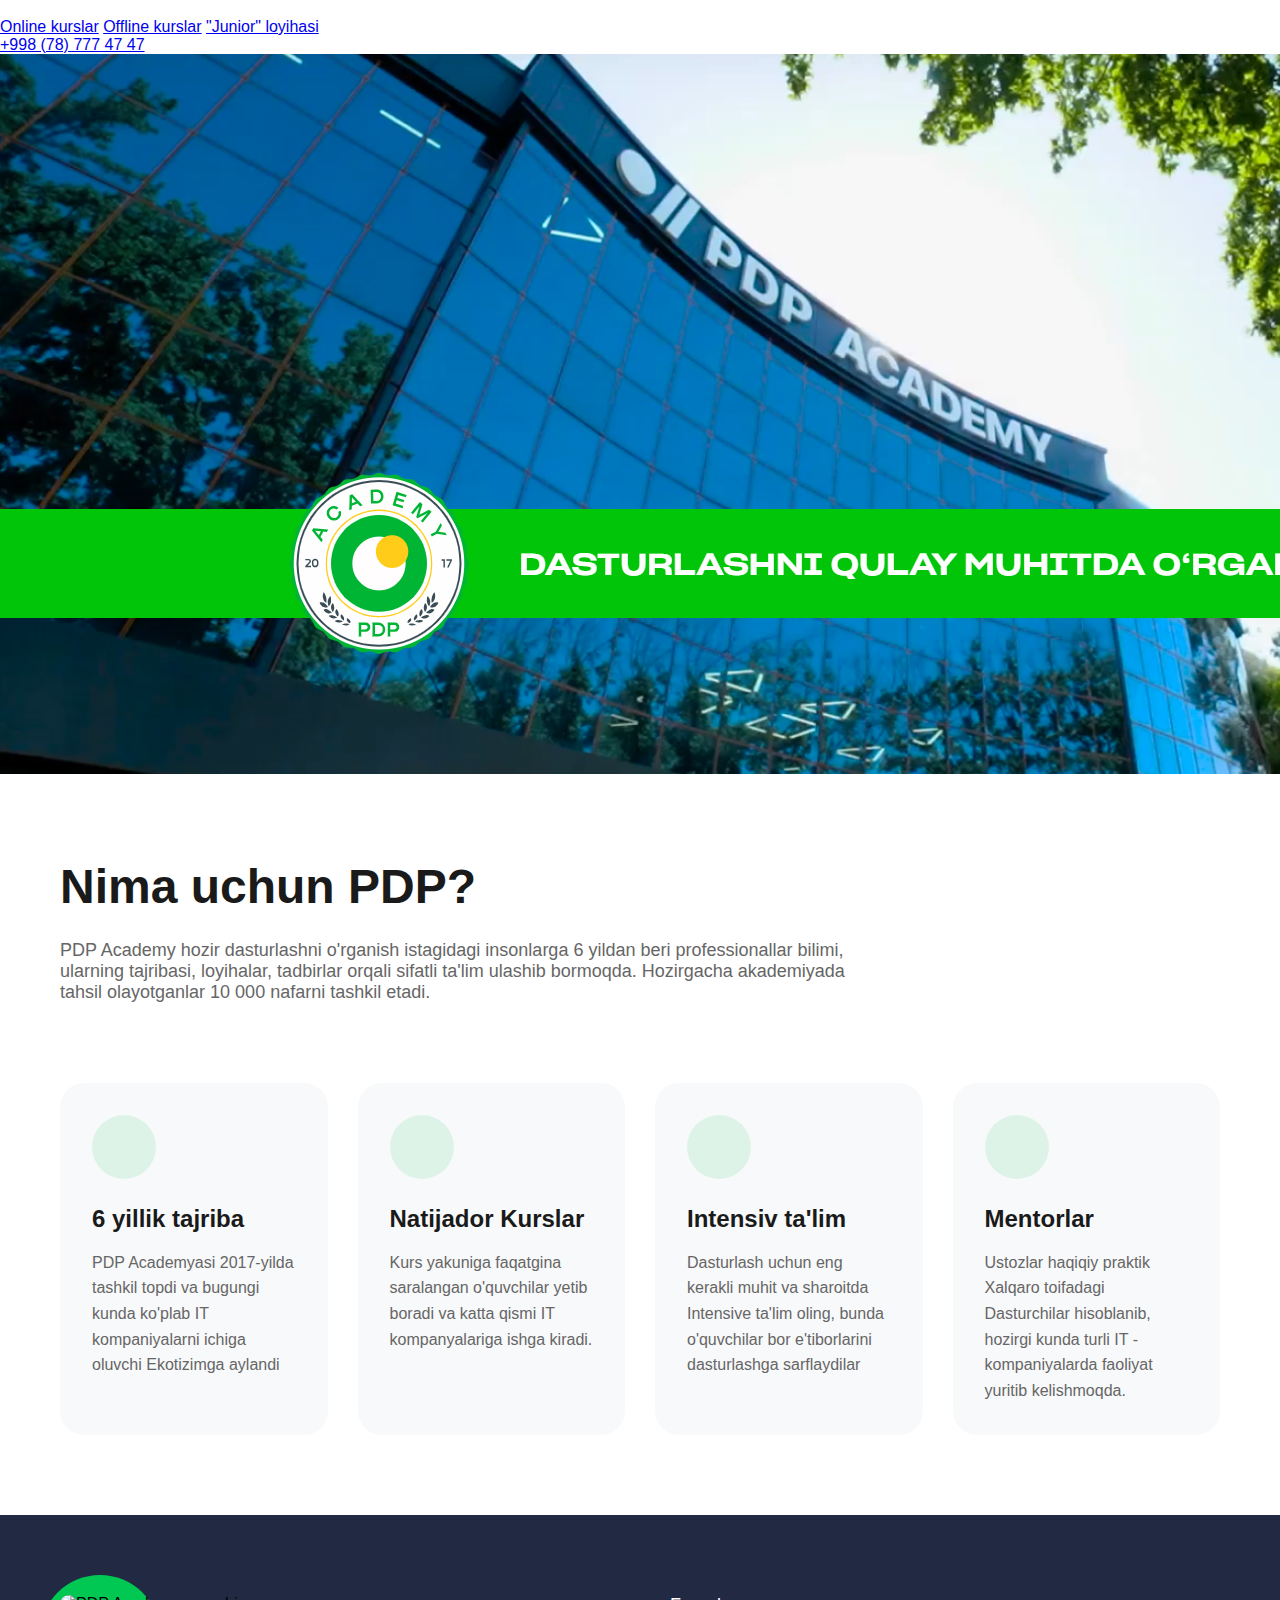
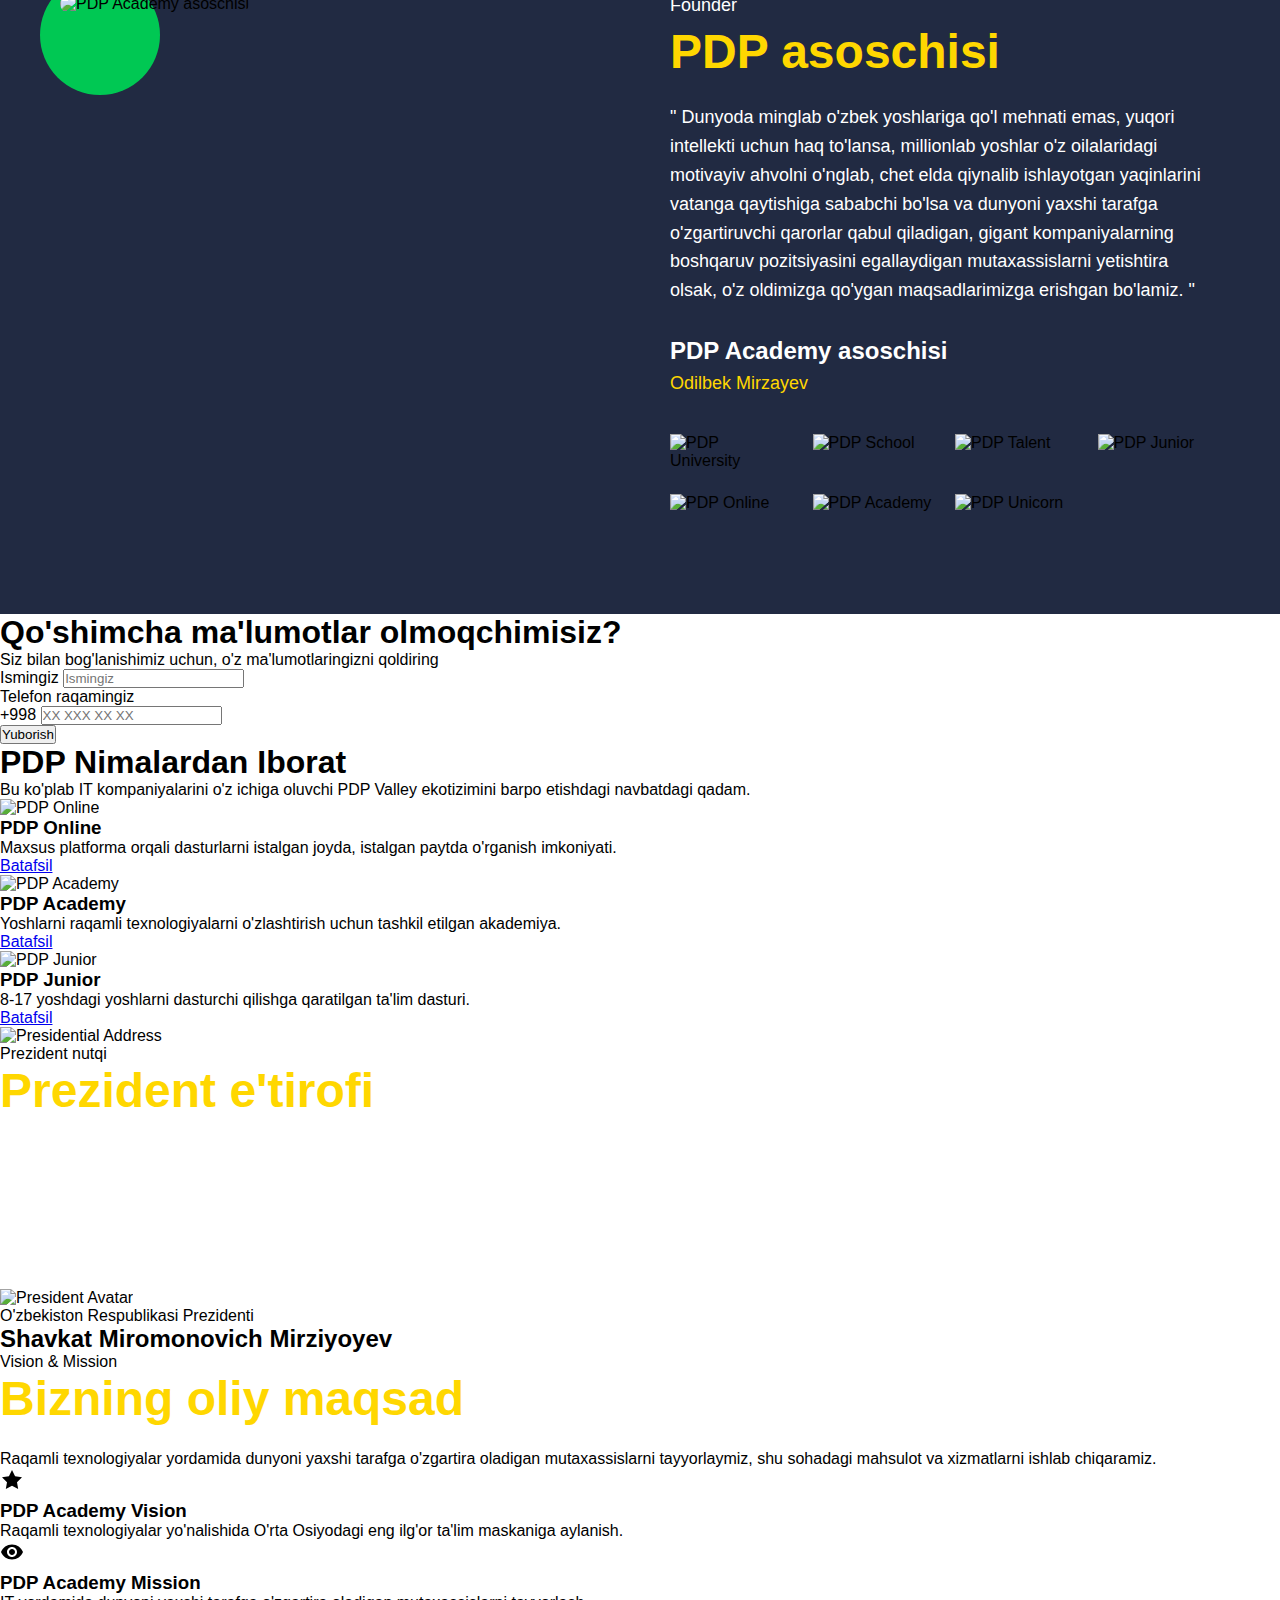
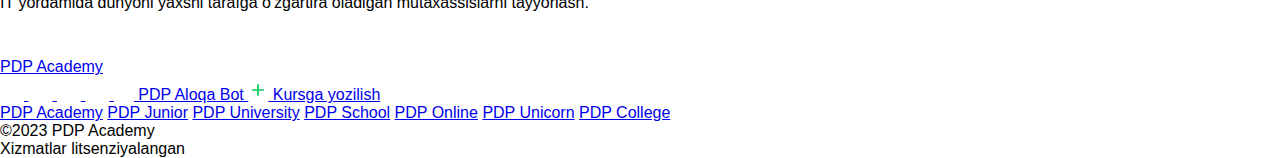
==== index.html @ 9aaecea3 "asosiy pageni qilyapman" ====
<!DOCTYPE html>
<html lang="en">
  <head>
    <meta charset="UTF-8" />
    <meta name="viewport" content="width=device-width, initial-scale=1.0" />
    <title>Document</title>
    <link rel="stylesheet" href="style.css">
    <link rel="stylesheet" href="qoshimchamalumot.css">
    <link rel="stylesheet" href="tarix.css">
    <link rel="stylesheet" href="pdpiborat.css">
    <link rel="stylesheet" href="prezident.css">
    <link rel="stylesheet" href="maqsad.css">
    <link rel="stylesheet" href="footerlar.css">
    <script src="tarix.js" defer></script>
    <script src="https://cdn.tailwindcss.com"></script>
    <script>
      tailwind.config = {
        theme: {
          extend: {
            colors: {
              navy: "#1a2238",
              "navy-light": "#232b45",
            },
          },
        },
      };
      </script>
  </head>
  <body>
    <nav class="bg-white shadow">
      <div
      class="container mx-auto px-4 py-4 flex flex-wrap items-center justify-between"
      >
      <div class="flex items-center gap-8">
        <a href="/" class="flex items-center gap-2">
          <div class="w-10 h-10 -500"></div>
          <img
          src="https://pdp.uz/static/media/dark-logo.b60d4801fba35368079b1552cb52c715.svg"
          alt=""
          />
        </a>
        <div class="hidden md:flex gap-6">
          <a href="/online" class="text-gray-700 hover:text-gray-900"
          >Online kurslar</a
          >
          <a href="Mehriddin.html" class="text-gray-700 hover:text-gray-900"
          >Offline kurslar</a
          >
          <a href="/junior" class="text-gray-700 hover:text-gray-900"
          >"Junior" loyihasi</a
          >
        </div>
      </div>
      <a
      href="tel:+998787774747"
      class="flex items-center gap-2 bg-green-500 text-white px-4 py-2 rounded-full hover:bg-green-600 transition-colors"
      >
      <i class="fa-solid fa-phone"></i> +998 (78) 777 47 47
    </a>
  </div>
</nav>
  <div>
    <img src="pdpacademy.png" alt="">
      </div>
      <section class="why-pdp">
        <h2>Nima uchun PDP?</h2>
        <p>
            PDP Academy hozir dasturlashni o'rganish istagidagi insonlarga 6 yildan beri professionallar bilimi, 
            ularning tajribasi, loyihalar, tadbirlar orqali sifatli ta'lim ulashib bormoqda. Hozirgacha akademiyada tahsil 
            olayotganlar 10 000 nafarni tashkil etadi.
        </p>
    </section>

  <section class="features">
      <div class="feature-card">
          <div class="decoration decoration-1"></div>
          <div class="icon-wrapper">
              <img src="https://cdn.logojoy.com/wp-content/uploads/2017/06/23102019/ic_suitcase.svg" alt="">
          </div>
          <h3 class="feature-title">6 yillik tajriba</h3>
          <p class="feature-description">PDP Academyasi 2017-yilda tashkil topdi va bugungi kunda ko'plab IT kompaniyalarni ichiga oluvchi Ekotizimga aylandi</p>
      </div>

      <div class="feature-card">
          <div class="icon-wrapper">
              <img src="https://i.1.creatium.io/d2/6d/dd/f314506a885db140b9602d7c08b8b16274/%D0%B3%D1%80%D0%B0%D1%84%D0%B8%D0%BA.png" alt="">
          </div>
          <h3 class="feature-title">Natijador Kurslar</h3>
          <p class="feature-description">Kurs yakuniga faqatgina saralangan o'quvchilar yetib boradi va katta qismi IT kompanyalariga ishga kiradi.</p>
      </div>

      <div class="feature-card">
          <div class="decoration decoration-2"></div>
          <div class="icon-wrapper">
              <img src="https://encrypted-tbn1.gstatic.com/images?q=tbn:ANd9GcQ5mAJ5M6vGzjruhq3pwrOviN1iVL6sGZ-CP40hZ2_j9dO0V5KF" alt="">
          </div>
          <h3 class="feature-title">Intensiv ta'lim</h3>
          <p class="feature-description">Dasturlash uchun eng kerakli muhit va sharoitda Intensive ta'lim oling, bunda o'quvchilar bor e'tiborlarini dasturlashga sarflaydilar</p>
      </div>

      <div class="feature-card">
          <div class="icon-wrapper">
              <img src="https://cdn-icons-png.freepik.com/512/11845/11845464.png" alt="">
          </div>
          <h3 class="feature-title">Mentorlar</h3>
          <p class="feature-description">Ustozlar haqiqiy praktik Xalqaro toifadagi Dasturchilar hisoblanib, hozirgi kunda turli IT - kompaniyalarda faoliyat yuritib kelishmoqda.</p>
      </div>
  </section>

  <section class="body2">
    <section class="founder-section">
    <div class="image-container">
        <div class="green-circle"></div>
        <img 
            src="https://pdp.uz/static/media/founder.81412dfb45257b6ed149.png" 
            alt="PDP Academy asoschisi" 
            class="founder-image"
        >
    </div>
    <div class="content">
        <span class="label">Founder</span>
        <h1 class="title">PDP asoschisi</h1>
        <blockquote class="quote">
            " Dunyoda minglab o'zbek yoshlariga qo'l mehnati emas, yuqori intellekti uchun haq to'lansa, millionlab yoshlar o'z oilalaridagi motivayiv ahvolni o'nglab, chet elda qiynalib ishlayotgan yaqinlarini vatanga qaytishiga sababchi bo'lsa va dunyoni yaxshi tarafga o'zgartiruvchi qarorlar qabul qiladigan, gigant kompaniyalarning boshqaruv pozitsiyasini egallaydigаn mutaxassislarni yetishtira olsak, o'z oldimizga qo'ygan maqsadlarimizga erishgan bo'lamiz. "
        </blockquote>
        <h2 class="founder-name">PDP Academy asoschisi</h2>
        <p class="founder-title">Odilbek Mirzayev</p>
        
        <div class="brands">
            <img src="/pdp-university-logo.svg" alt="PDP University" class="brand-logo">
            <img src="/pdp-school-logo.svg" alt="PDP School" class="brand-logo">
            <img src="/pdp-talent-logo.svg" alt="PDP Talent" class="brand-logo">
            <img src="/pdp-junior-logo.svg" alt="PDP Junior" class="brand-logo">
            <img src="/pdp-online-logo.svg" alt="PDP Online" class="brand-logo">
            <img src="/pdp-academy-logo.svg" alt="PDP Academy" class="brand-logo">
            <img src="/pdp-unicorn-logo.svg" alt="PDP Unicorn" class="brand-logo">
        </div>
    </div>
  </section>
</section>


<!-- Qo`shimcha ma`lumotlar olmoqchimisiz -->
<div class="malumot">
  <form id="contactForm" class="contact-form">
      <h1>Qo'shimcha ma'lumotlar olmoqchimisiz?</h1>
      <p class="subtitle">Siz bilan bog'lanishimiz uchun, o'z ma'lumotlaringizni qoldiring</p>
      
      <div class="form-group">
          <label for="name">Ismingiz</label>
          <input 
              type="text" 
              id="name" 
              name="name" 
              placeholder="Ismingiz" 
              required
          >
      </div>

      <div class="form-group">
        
          <label for="phone">Telefon raqamingiz</label>
          <div class="phone-input">
              <span class="prefix">+998</span>
              <input 
                  type="tel" 
                  id="phone" 
                  name="phone" 
                  placeholder="XX XXX XX XX" 
                  required
              >
          </div>
      </div>

      <button type="submit" class="submit-btn">Yuborish</button>
  </form>
</div>
<!-- PDP nimalardan iborat -->

<div class="pdpiborat">
  <h1>PDP Nimalardan Iborat</h1>
  <p>Bu ko'plab IT kompaniyalarini o'z ichiga oluvchi PDP Valley ekotizimini barpo etishdagi navbatdagi qadam.</p>
  
  <div class="card-container">
    <div class="card">
      <img src="https://via.placeholder.com/500x300" alt="PDP Online">
      <h3>PDP Online</h3>
      <p>Maxsus platforma orqali dasturlarni istalgan joyda, istalgan paytda o'rganish imkoniyati.</p>
      <a href="#" class="btn">Batafsil</a>
    </div>
    <div class="card">
      <img src="https://via.placeholder.com/500x300" alt="PDP Academy">
      <h3>PDP Academy</h3>
      <p>Yoshlarni raqamli texnologiyalarni o'zlashtirish uchun tashkil etilgan akademiya.</p>
      <a href="#" class="btn">Batafsil</a>
    </div>
    <div class="card">
      <img src="https://via.placeholder.com/500x300" alt="PDP Junior">
      <h3>PDP Junior</h3>
      <p>8-17 yoshdagi yoshlarni dasturchi qilishga qaratilgan ta'lim dasturi.</p>
      <a href="#" class="btn">Batafsil</a>
    </div>
  </div>
</div>

<!-- PREZIDENT ETIROFI -->

<div class="etirof">
  <div class="yellow-circle"></div>
  <div class="content-wrapper">
      <div class="image-containerr">
          <img src="https://pdp.uz/static/media/president.70716e643dfaa547895d.png" alt="Presidential Address">
      </div>
      <div class="text-content">
          <p class="subtitle">Prezident nutqi</p>
          <h1 class="title">Prezident e'tirofi</h1>
          <p class="quote">" Odilbek, gaplaringizdan, ko'zlaringizdan shuni sezdimki, bu kunlarga kelish oson bo'lmagan va buni qadriga yetayapsiz. Menga IT mutaxassislarni tayyorlab chiqarish bo'yicha amalga oshirayotgan ishlaringiz yoqdi. 100 ming nafar yoshlarimizni 2000 AQSh dollar maoshli mutaxassis darajasiga olib chiqishni maqsad qilib qo'ygan ta'lim faoliyatingizni qo'llab-quvvatlash bo'yicha O'zbekiston Respublikasi Vazirlar Mahkamasi qarorini chiqaramiz. Mana shunday pahlavon, zabardast yoshlarimiz ko'paymoqda. Ular ham o'z oldlariga shunday maqsadlarni qo'ysa, men hammasiga yordam beraman."</p>
          <div class="president-info">
              <div class="president-avatar">
                  <img src="https://pdp.uz/static/media/president.70716e643dfaa547895d.png" alt="President Avatar">
              </div>
              <div class="president-details">
                  <p class="president-role">O'zbekiston Respublikasi Prezidenti</p>
                  <h2 class="president-name">Shavkat Miromonovich Mirziyoyev</h2>
              </div>
          </div>
      </div>
  </div>
</div>

<!-- BIZNING OLIY MAQSAD -->

<div class="maqsad">
  <div class="kontend">
      <p class="subtitle">Vision & Mission</p>
      <h1 class="title">Bizning oliy maqsad</h1>
      <p class="description">Raqamli texnologiyalar yordamida dunyoni yaxshi tarafga o'zgartira oladigan mutaxassislarni tayyorlaymiz, shu sohadagi mahsulot va xizmatlarni ishlab chiqaramiz.</p>
      
      <div class="vision-mission">
          <div class="section">
              <div class="icon">
                  <svg width="24" height="24" viewBox="0 0 24 24" fill="#000">
                      <path d="M12 2L15.09 8.26L22 9.27L17 14.14L18.18 21.02L12 17.77L5.82 21.02L7 14.14L2 9.27L8.91 8.26L12 2Z"/>
                  </svg>
              </div>
              <div class="section-content">
                  <h3>PDP Academy Vision</h3>
                  <p>Raqamli texnologiyalar yo'nalishida O'rta Osiyodagi eng ilg'or ta'lim maskaniga aylanish.</p>
              </div>
          </div>
          
          <div class="section">
              <div class="icon">
                  <svg width="24" height="24" viewBox="0 0 24 24" fill="#000">
                      <path d="M12 4.5C7 4.5 2.73 7.61 1 12C2.73 16.39 7 19.5 12 19.5C17 19.5 21.27 16.39 23 12C21.27 7.61 17 4.5 12 4.5ZM12 17C9.24 17 7 14.76 7 12C7 9.24 9.24 7 12 7C14.76 7 17 9.24 17 12C17 14.76 14.76 17 12 17ZM12 9C10.34 9 9 10.34 9 12C9 13.66 10.34 15 12 15C13.66 15 15 13.66 15 12C15 10.34 13.66 9 12 9Z"/>
                  </svg>
              </div>
              <div class="section-content">
                  <h3>PDP Academy Mission</h3>
                  <p>IT yordamida dunyoni yaxshi tarafga o'zgartira oladigan mutaxassislarni tayyorlash.</p>
              </div>
          </div>
      </div>
  </div>

  <div class="badge">
    <img src="https://pdp.uz/static/media/bage.065846d8f8b49cacb2ee4248d4bba7bd.svg" alt="">
  </div>
</div>

<!-- FOOTERLAR -->

<footer class="footer">
  <div class="footer-top">
      <a href="#" class="logo">
          <div class="logo-icon">
              <svg width="24" height="24" viewBox="0 0 24 24" fill="white">
                  <circle cx="12" cy="12" r="10"/>
              </svg>
          </div>
          <div class="logo-text">
              PDP
              <span>Academy</span>
          </div>
      </a>
      <div class="social-links">
          <a href="#" class="social-icon">
              <svg width="24" height="24" viewBox="0 0 24 24" fill="white">
                  <path d="M12 2.163c3.204 0 3.584.012 4.85.07 3.252.148 4.771 1.691 4.919 4.919.058 1.265.069 1.645.069 4.849 0 3.205-.012 3.584-.069 4.849-.149 3.225-1.664 4.771-4.919 4.919-1.266.058-1.644.07-4.85.07-3.204 0-3.584-.012-4.849-.07-3.26-.149-4.771-1.699-4.919-4.92-.058-1.265-.07-1.644-.07-4.849 0-3.204.013-3.583.07-4.849.149-3.227 1.664-4.771 4.919-4.919 1.266-.057 1.645-.069 4.849-.069zm0-2.163c-3.259 0-3.667.014-4.947.072-4.358.2-6.78 2.618-6.98 6.98-.059 1.281-.073 1.689-.073 4.948 0 3.259.014 3.668.072 4.948.2 4.358 2.618 6.78 6.98 6.98 1.281.058 1.689.072 4.948.072 3.259 0 3.668-.014 4.948-.072 4.354-.2 6.782-2.618 6.979-6.98.059-1.28.073-1.689.073-4.948 0-3.259-.014-3.667-.072-4.947-.196-4.354-2.617-6.78-6.979-6.98-1.281-.059-1.69-.073-4.949-.073zm0 5.838c-3.403 0-6.162 2.759-6.162 6.162s2.759 6.163 6.162 6.163 6.162-2.759 6.162-6.163c0-3.403-2.759-6.162-6.162-6.162zm0 10.162c-2.209 0-4-1.79-4-4 0-2.209 1.791-4 4-4s4 1.791 4 4c0 2.21-1.791 4-4 4zm6.406-11.845c-.796 0-1.441.645-1.441 1.44s.645 1.44 1.441 1.44c.795 0 1.439-.645 1.439-1.44s-.644-1.44-1.439-1.44z"/>
              </svg>
          </a>
          <a href="#" class="social-icon">
              <svg width="24" height="24" viewBox="0 0 24 24" fill="white">
                  <path d="M19.615 3.184c-3.604-.246-11.631-.245-15.23 0-3.897.266-4.356 2.62-4.385 8.816.029 6.185.484 8.549 4.385 8.816 3.6.245 11.626.246 15.23 0 3.897-.266 4.356-2.62 4.385-8.816-.029-6.185-.484-8.549-4.385-8.816zm-10.615 12.816v-8l8 3.993-8 4.007z"/>
              </svg>
          </a>
          <a href="#" class="social-icon">
              <svg width="24" height="24" viewBox="0 0 24 24" fill="white">
                  <path d="M18.384,22.779c0.322,0.228 0.737,0.285 1.107,0.145c0.37,-0.141 0.642,-0.457 0.724,-0.84c0.869,-4.084 2.977,-14.421 3.768,-18.136c0.06,-0.28 -0.04,-0.571 -0.26,-0.758c-0.22,-0.187 -0.525,-0.241 -0.797,-0.14c-4.193,1.552 -17.106,6.397 -22.384,8.35c-0.335,0.124 -0.553,0.446 -0.542,0.799c0.012,0.354 0.25,0.661 0.593,0.764c2.367,0.708 5.474,1.693 5.474,1.693c0,0 1.452,4.385 2.209,6.615c0.095,0.28 0.314,0.5 0.603,0.576c0.288,0.075 0.596,-0.004 0.811,-0.207c1.216,-1.148 3.096,-2.923 3.096,-2.923c0,0 3.572,2.619 5.598,4.062Zm-11.01,-8.677l1.679,5.538l0.373,-3.507c0,0 6.487,-5.851 10.185,-9.186c0.108,-0.098 0.123,-0.262 0.033,-0.377c-0.089,-0.115 -0.253,-0.142 -0.376,-0.064c-4.286,2.737 -11.894,7.596 -11.894,7.596Z"/>
              </svg>
          </a>
          <a href="#" class="social-icon">
              <svg width="24" height="24" viewBox="0 0 24 24" fill="white">
                  <path d="M9 8h-3v4h3v12h5v-12h3.642l.358-4h-4v-1.667c0-.955.192-1.333 1.115-1.333h2.885v-5h-3.808c-3.596 0-5.192 1.583-5.192 4.615v3.385z"/>
              </svg>
          </a>
          <a href="#" class="button">
              <svg width="20" height="20" viewBox="0 0 24 24" fill="white">
                  <path d="M20 2H4c-1.1 0-1.99.9-1.99 2L2 22l4-4h14c1.1 0 2-.9 2-2V4c0-1.1-.9-2-2-2zm-2 12H6v-2h12v2zm0-3H6V9h12v2zm0-3H6V6h12v2z"/>
              </svg>
              PDP Aloqa Bot
          </a>
          <a href="#" class="button outline">
              <svg width="20" height="20" viewBox="0 0 24 24" fill="#00C853">
                  <path d="M19 13h-6v6h-2v-6H5v-2h6V5h2v6h6v2z"/>
              </svg>
              Kursga yozilish
          </a>
      </div>
  </div>

  <nav class="nav-links">
      <a href="#">PDP Academy</a>
      <a href="#">PDP Junior</a>
      <a href="#">PDP University</a>
      <a href="#">PDP School</a>
      <a href="#">PDP Online</a>
      <a href="#">PDP Unicorn</a>
      <a href="#">PDP College</a>
  </nav>

  <div class="footer-bottom">
      <div>©2023 PDP Academy</div>
      <div>Xizmatlar litsenziyalangan</div>
  </div>
</footer>

  </body>
</html>
---- style.css ----
/* nima uchun pdp */
.why-pdp {
    max-width: 1200px;
    margin: 80px auto;
    padding: 0 20px;
    font-family: 'Inter', sans-serif;
}
.why-pdp h2 {
    font-size: 48px;
    font-weight: 700;
    color: #1a1a1a;
    margin-bottom: 24px;
    line-height: 1.2;
}
.why-pdp p {
    font-size: 18px;
    color: #666666;
    max-width: 800px;
}

/* 4 ta cardlar */
* {
    margin: 0;
    padding: 0;
    box-sizing: border-box;
}
body {
    font-family: 'Inter', sans-serif;
    background-color: #ffffff;
}
.features {
    max-width: 1200px;
    margin: 80px auto;
    padding: 0 20px;
    display: grid;
    grid-template-columns: repeat(auto-fit, minmax(250px, 1fr));
    gap: 30px;
    position: relative;
}
.feature-card {
    background: #f8f9fa;
    border-radius: 24px;
    padding: 32px;
    position: relative;
    overflow: hidden;
}
.icon-wrapper {
    width: 64px;
    height: 64px;
    background: rgba(0, 200, 83, 0.1);
    border-radius: 50%;
    display: flex;
    align-items: center;
    justify-content: center;
    margin-bottom: 24px;
}
.icon {
    width: 32px;
    height: 32px;
    color: #00c853;
}
.feature-title {
    font-size: 24px;
    font-weight: 700;
    color: #1a1a1a;
    margin-bottom: 16px;
    line-height: 1.3;
}
.feature-description {
    font-size: 16px;
    line-height: 1.6;
    color: #666666;
}
.decoration-1 {
    bottom: -75px;
    left: -75px;
}

.decoration-2 {
    bottom: -75px;
    right: -75px;
}
@media (max-width: 768px) {
    .features {
        margin: 40px auto;
        grid-template-columns: 1fr;
    }

    .feature-card {
        padding: 24px;
    }

    .feature-title {
        font-size: 20px;
    }
}
/* FOUNDER */

.founder-section {
    max-width: 1200px;
    margin: 0 auto;
    padding: 80px 20px;
    display: grid;
    grid-template-columns: 1fr 1fr;
    gap: 60px;
    position: relative;
}
.image-container {
    position: relative;
}
.green-circle {
    position: absolute;
    width: 120px;
    height: 120px;
    background-color: #00c853;
    border-radius: 50%;
    top: -20px;
    left: -20px;
    z-index: 1;
}

.founder-image {
    width: 100%;
    height: auto;
    border-radius: 20px;
    position: relative;
    z-index: 2;
}


.content {
    display: flex;
    flex-direction: column;
    justify-content: center;
}

.label {
    font-size: 18px;
    color: #ffffff;
    margin-bottom: 8px;
}
.title {
    font-size: 48px;
    font-weight: 700;
    color: #ffd700;
    margin-bottom: 24px;
}
.quote {
    font-size: 18px;
    line-height: 1.6;
    color: #ffffff;
    margin-bottom: 32px;
}
.founder-name {
    font-size: 24px;
    color: #ffffff;
    margin-bottom: 8px;
}
.founder-title {
    font-size: 18px;
    color: #ffd700;
}
.brands {
    display: grid;
    grid-template-columns: repeat(auto-fit, minmax(100px, 1fr));
    gap: 20px;
    margin-top: 40px;
}
.brand-logo {
    height: 40px;
    object-fit: contain;
}
.body2{
    background-color: #212a42;
}
@media (max-width: 768px) {
    .founder-section {
        grid-template-columns: 1fr;
        padding: 40px 20px;
        gap: 40px;
    }

    .title {
        font-size: 36px;
    }

    .quote {
        font-size: 16px;
    }

    .brands {
        grid-template-columns: repeat(2, 1fr);
    }
}
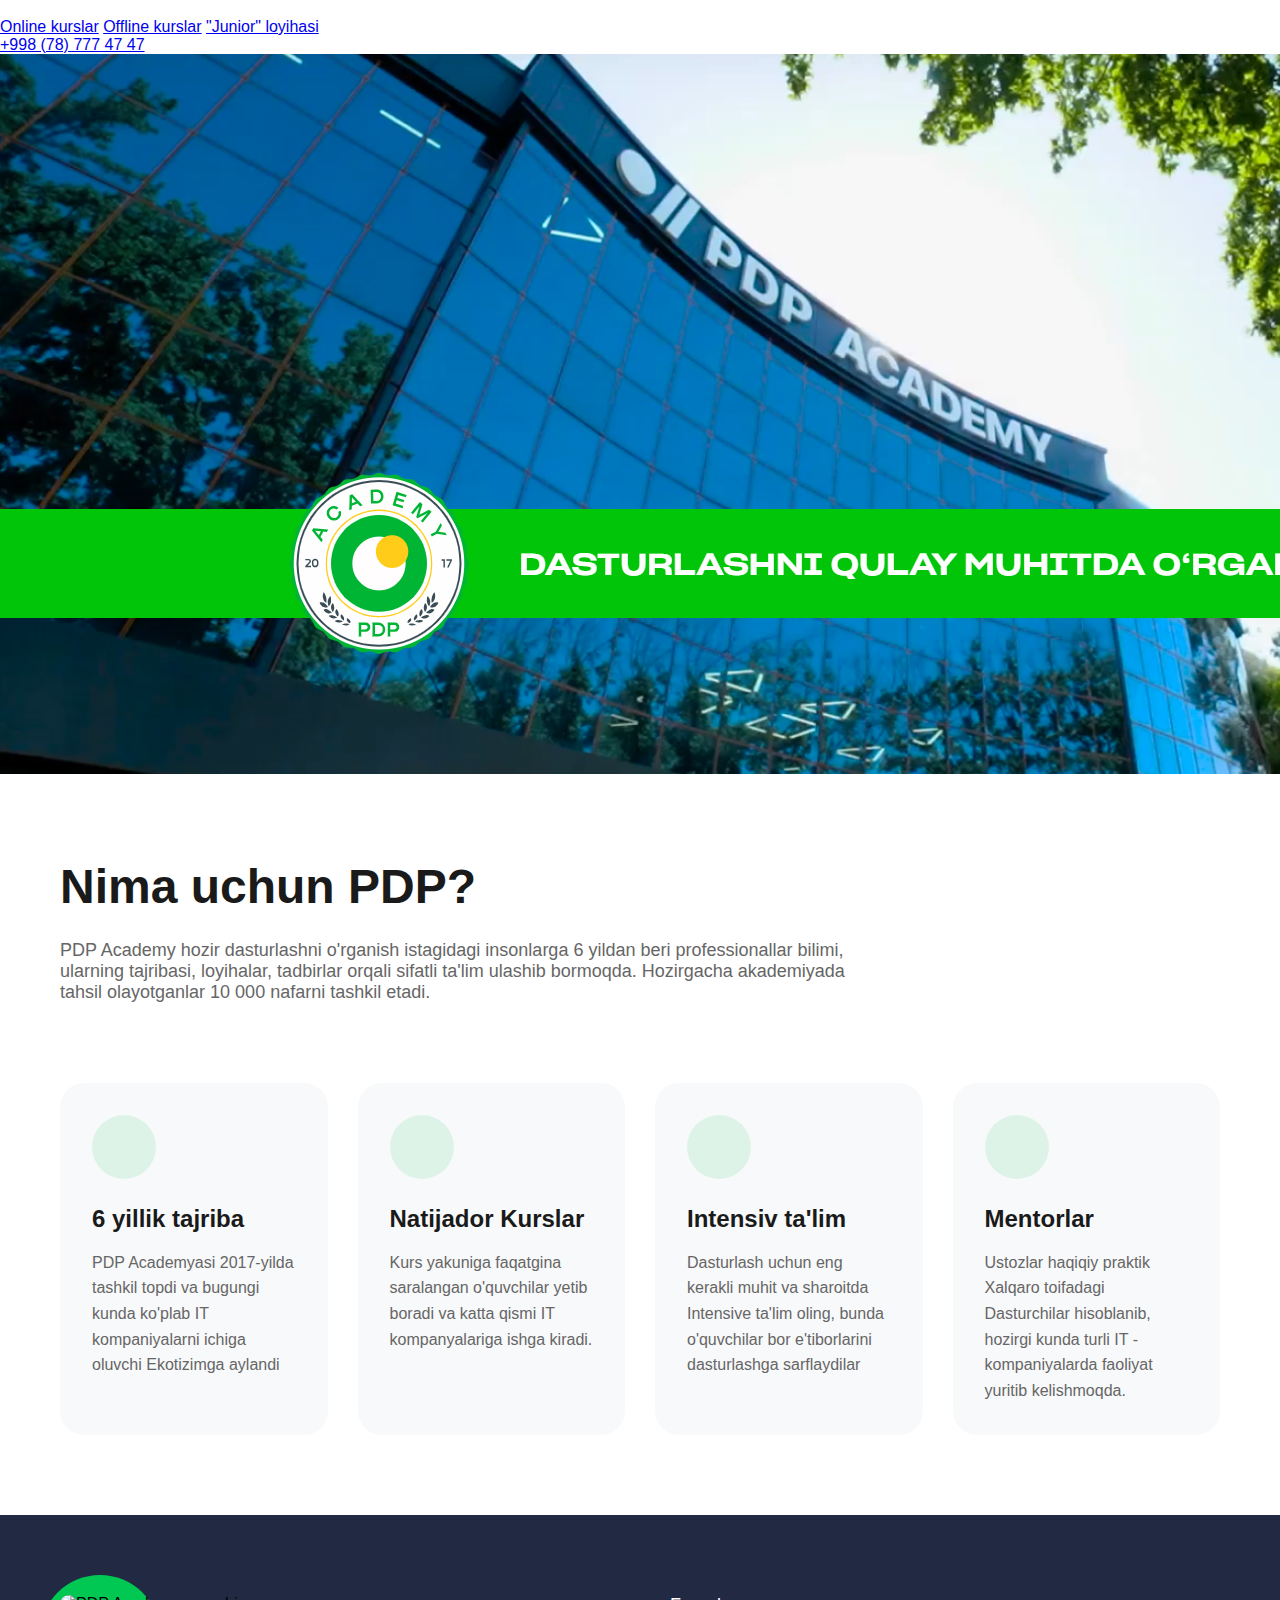
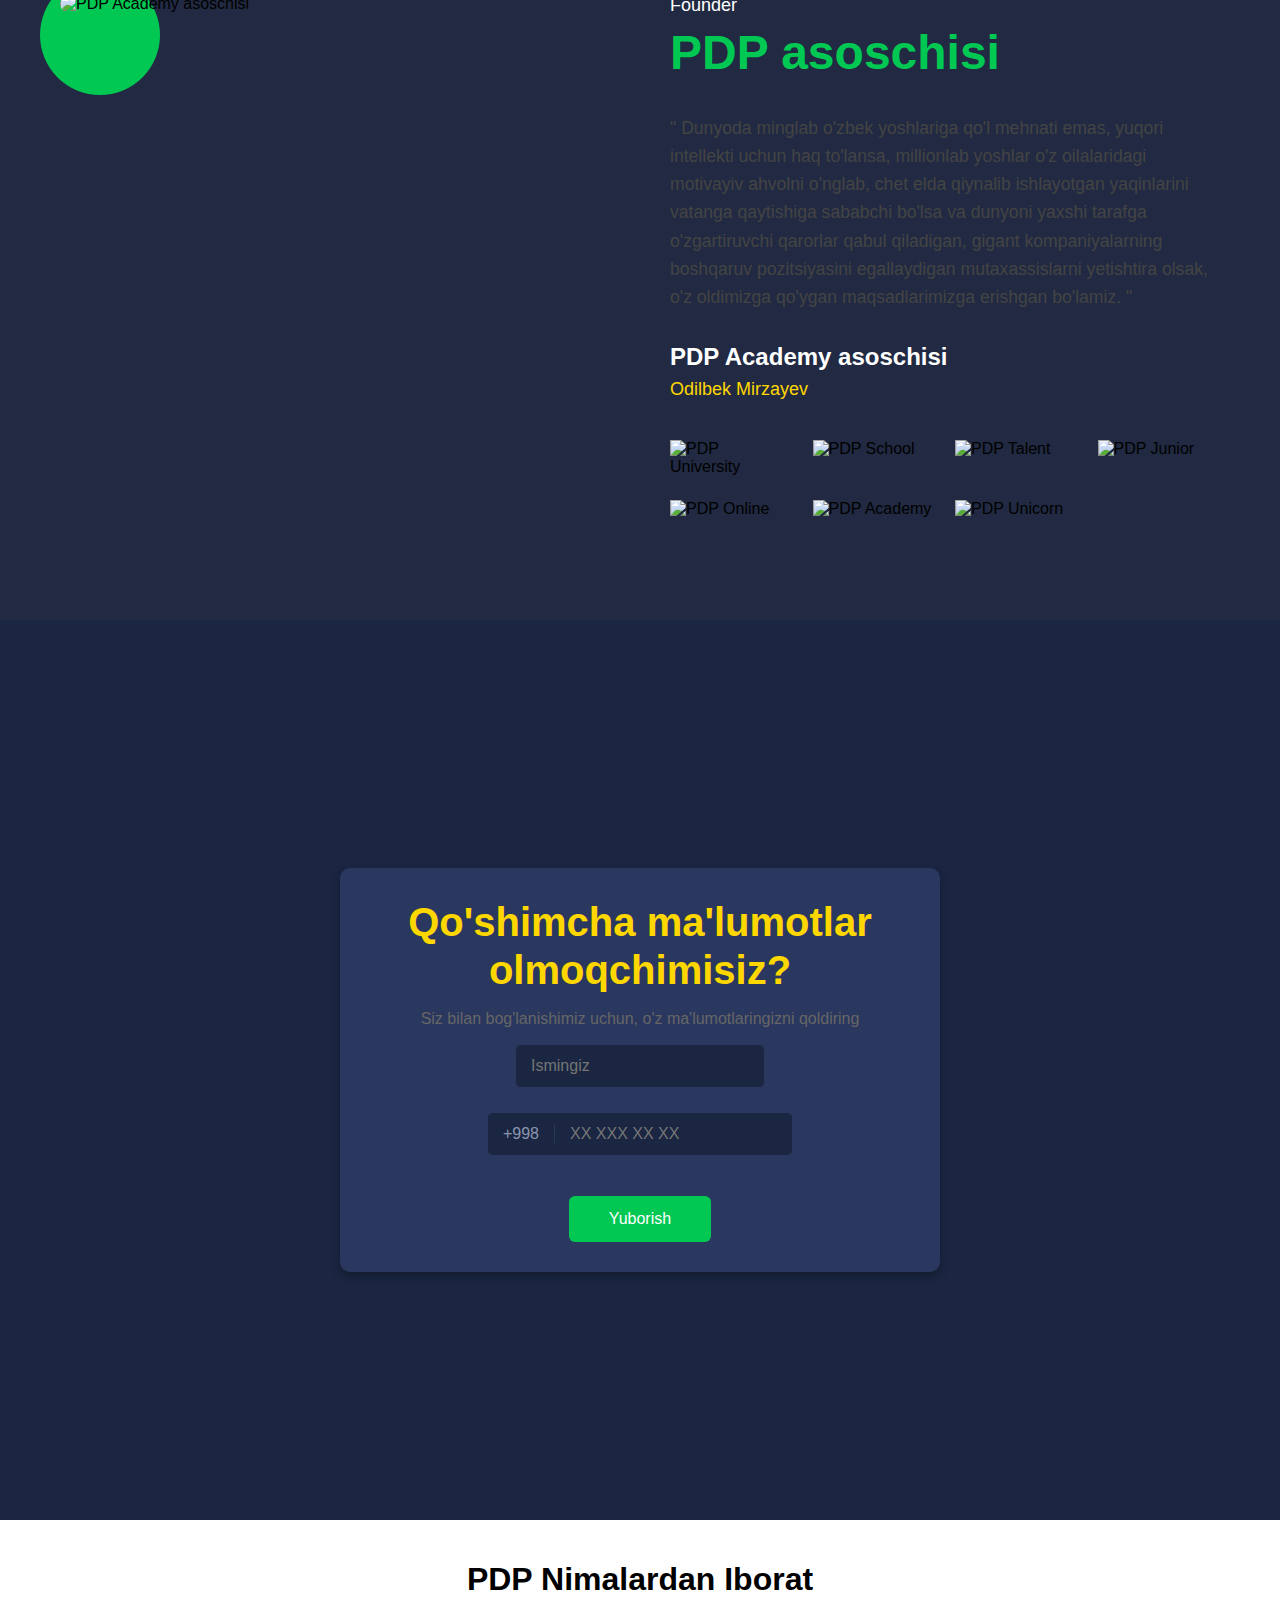
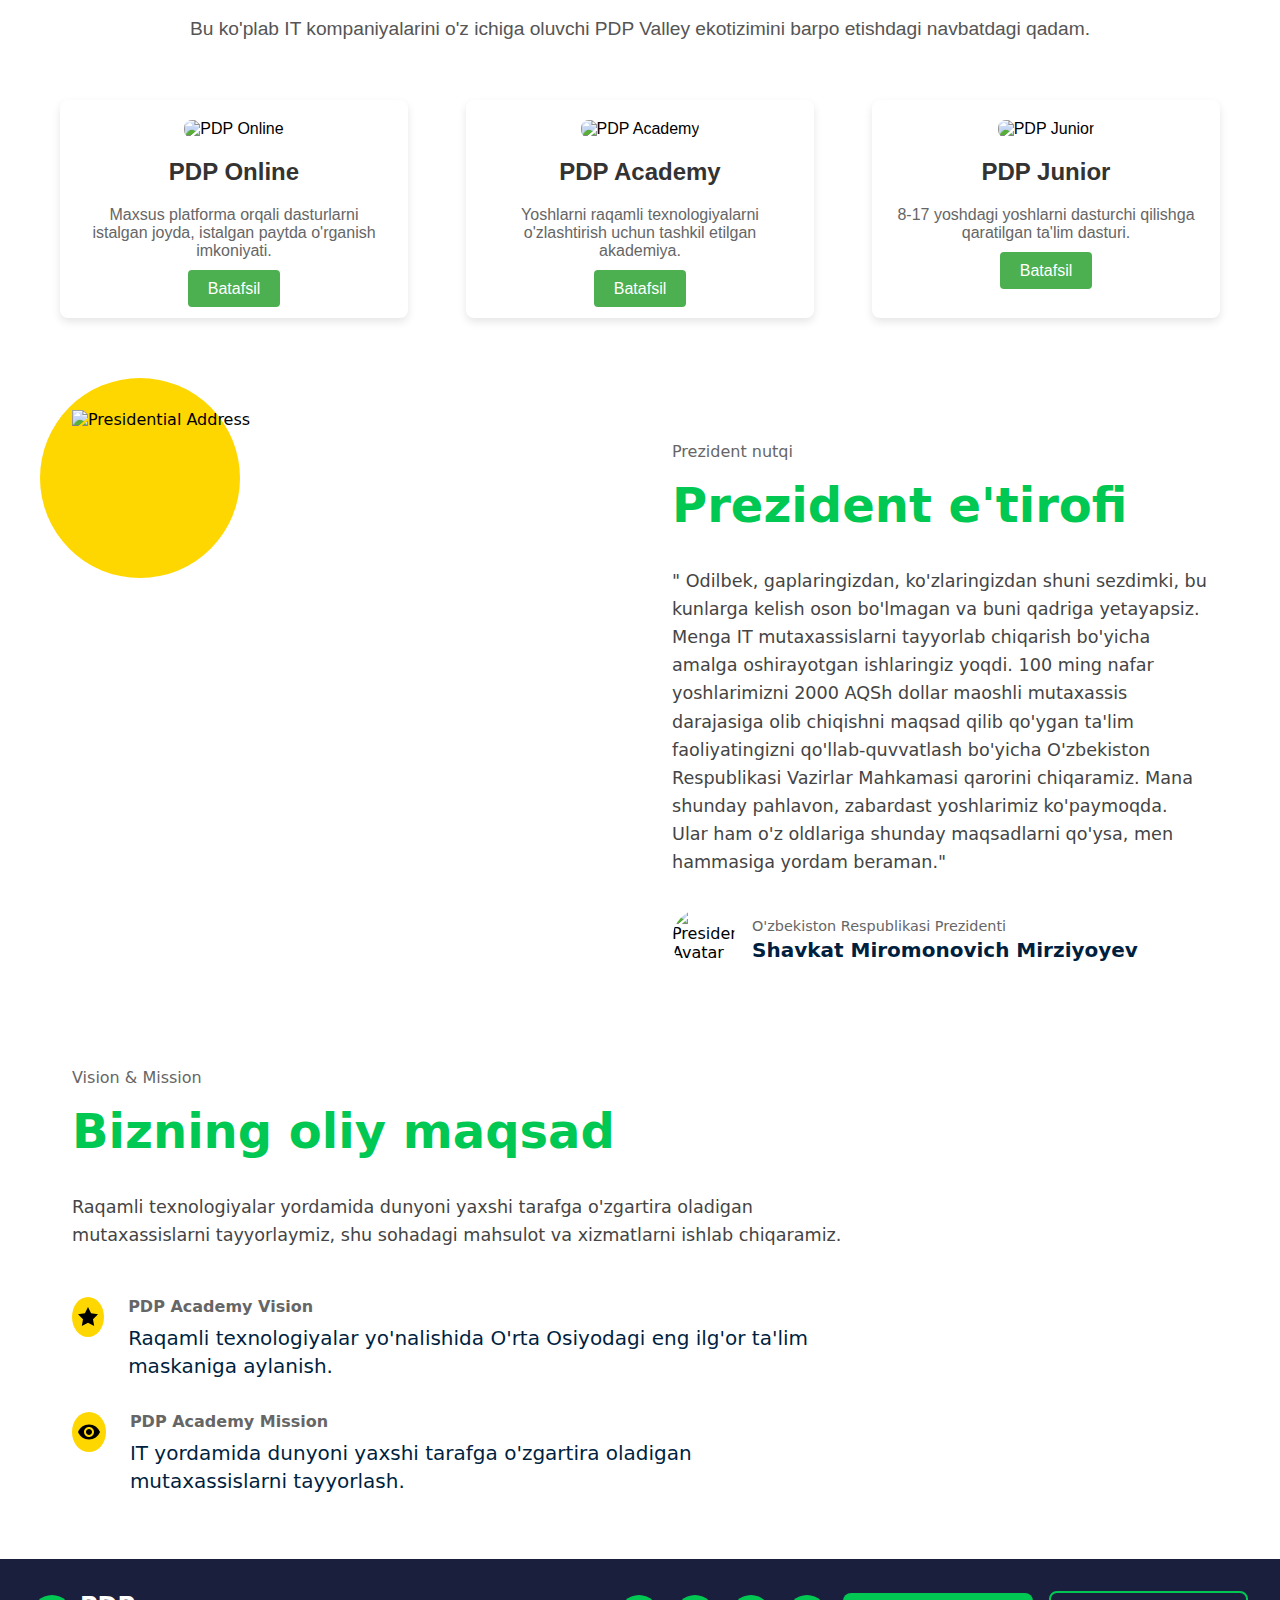
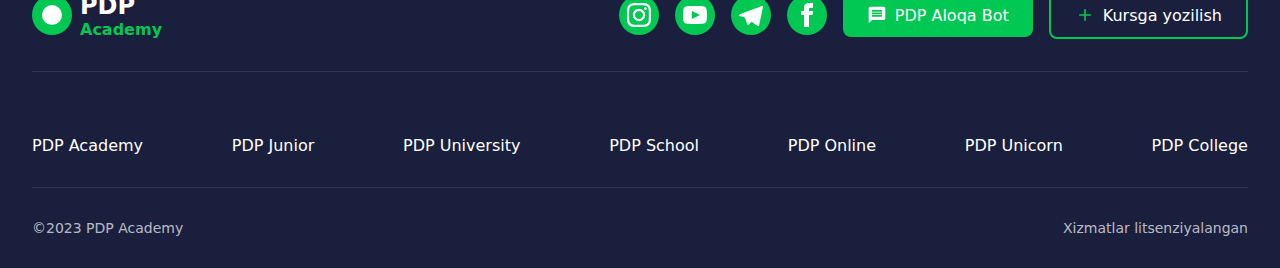
==== commit 58e9dd77: "pagelani ulab quydim" ====
--- a/index.html
+++ b/index.html
@@ -40,7 +40,7 @@
           />
         </a>
         <div class="hidden md:flex gap-6">
-          <a href="/online" class="text-gray-700 hover:text-gray-900"
+          <a href="Humoyun.html" class="text-gray-700 hover:text-gray-900"
           >Online kurslar</a
           >
           <a href="Mehriddin.html" class="text-gray-700 hover:text-gray-900"
--- a/qoshimchamalumot.css
+++ b/qoshimchamalumot.css
@@ -0,0 +1,143 @@
+
+
+.malumot {
+    font-family: Arial, sans-serif;
+    background-color: #1a2642;
+    min-height: 100vh;
+    display: flex;
+    align-items: center;
+    justify-content: center;
+    padding: 20px;
+    width: 100%;
+}
+
+.contact-form {
+    width: 100%;
+    max-width: 600px;
+    text-align: center;
+    background-color: #2a375f;
+    border-radius: 10px;
+    padding: 30px;
+    box-shadow: 0 4px 10px rgba(0, 0, 0, 0.3);
+}
+
+h1 {
+    color: #ffd700;
+    font-size: 2.5rem;
+    margin-bottom: 1rem;
+    line-height: 1.2;
+}
+
+.subtitle {
+    color: #8b95af;
+    font-size: 1.1rem;
+    margin-bottom: 2.5rem;
+}
+
+.form-group {
+    display: flex;
+    align-items: center; /* Vertikal o'rtalash */
+    justify-content: center; /* Gorizontal o'rtalash */
+    gap: 20px; /* Qatorlar orasidagi masofa */
+    margin-bottom: 1.5rem;
+    text-align: left;
+}
+
+label {
+    display: none; /* Yorliqni yashirish */
+}
+
+input {
+    flex: 1;
+    max-width: 250px; /* Maydon kengligini cheklash */
+    padding: 12px 15px;
+    border: 1px solid #2a375f;
+    border-radius: 6px;
+    background-color: #1a2642;
+    color: white;
+    font-size: 1rem;
+    transition: border-color 0.3s ease;
+}
+
+input:focus {
+    outline: none;
+    border-color: #3a4875;
+}
+
+.phone-input {
+    display: flex;
+    align-items: center;
+    background-color: #1a2642;
+    border: 1px solid #2a375f;
+    border-radius: 6px;
+}
+
+.phone-input input {
+    border: none;
+    flex: 1;
+}
+
+.prefix {
+    color: #8b95af;
+    padding: 0 15px;
+    border-right: 1px solid #2a375f;
+}
+
+.submit-btn {
+    background-color: #00c853;
+    color: white;
+    border: none;
+    border-radius: 6px;
+    padding: 14px 40px;
+    font-size: 1rem;
+    cursor: pointer;
+    transition: background-color 0.3s ease;
+    margin-top: 1rem;
+}
+
+.submit-btn:hover {
+    background-color: #00b34a;
+}
+
+.submit-btn:active {
+    transform: translateY(1px);
+}
+
+/* Error states */
+input.error {
+    border-color: #ff4444;
+}
+
+.error-message {
+    color: #ff4444;
+    font-size: 0.8rem;
+    margin-top: 0.5rem;
+    display: none;
+}
+
+.error-message.visible {
+    display: block;
+}
+
+/* Mobil ekran uchun optimallashtirish */
+@media (max-width: 480px) {
+    h1 {
+        font-size: 2rem;
+    }
+
+    .subtitle {
+        font-size: 1rem;
+    }
+
+    .form-group {
+        flex-direction: column; /* Kichik ekranlarda qatorlarni ustma-ust joylashtirish */
+    }
+
+    .submit-btn {
+        width: 100%;
+    }
+
+    input {
+        max-width: 100%; /* Maydon kengligini moslashtirish */
+    }
+}
--- a/pdpiborat.css
+++ b/pdpiborat.css
@@ -0,0 +1,65 @@
+.pdpiborat {
+    font-family: Arial, sans-serif;
+    padding: 40px;
+    text-align: center;
+  }
+
+  .pdpiborat h1 {
+    font-size: 2rem;
+    margin-bottom: 20px;
+    color: black;
+  }
+
+  .pdpiborat p {
+    font-size: 1.2rem;
+    color: #555;
+    margin-bottom: 40px;
+  }
+
+  .card-container {
+    display: flex;
+    justify-content: space-between;
+    gap: 20px;
+    padding: 20px;
+  }
+
+  .card {
+    background-color: #fff;
+    border-radius: 8px;
+    overflow: hidden;
+    box-shadow: 0 4px 8px rgba(0, 0, 0, 0.1);
+    width: 30%;
+    text-align: center;
+    padding: 20px;
+  }
+
+  .card img {
+    width: 100%;
+    border-radius: 8px;
+  }
+
+  .card h3 {
+    font-size: 1.5rem;
+    margin: 20px 0;
+    color: #333;
+  }
+
+  .card p {
+    color: #666;
+    font-size: 1rem;
+    margin-bottom: 20px;
+  }
+
+  .btn {
+    background-color: #4CAF50;
+    color: #fff;
+    padding: 10px 20px;
+    border: none;
+    border-radius: 4px;
+    cursor: pointer;
+    text-decoration: none;
+  }
+
+  .btn:hover {
+    background-color: #45a049;
+  }--- a/prezident.css
+++ b/prezident.css
@@ -0,0 +1,117 @@
+
+
+.etirof {
+    margin: 0;
+    padding: 0;
+    box-sizing: border-box;
+    font-family: system-ui, -apple-system, sans-serif;
+    max-width: 1200px;
+    margin: 0 auto;
+    padding: 2rem;
+    position: relative;
+}
+
+.yellow-circle {
+    width: 200px;
+    height: 200px;
+    background-color: #FFD700;
+    border-radius: 50%;
+    position: absolute;
+    top: 0;
+    left: 0;
+    z-index: -1;
+}
+
+.content-wrapper {
+    display: flex;
+    gap: 4rem;
+    align-items: flex-start;
+}
+
+.image-containerr {
+    width: 50%;
+    border-radius: 0 100px 100px 0;
+    overflow: hidden;
+}
+
+.image-containerr img {
+    width: 100%;
+    height: auto;
+    display: block;
+}
+
+.text-content {
+    width: 50%;
+    padding-top: 2rem;
+}
+
+.subtitle {
+    color: #666;
+    font-size: 1rem;
+    margin-bottom: 0.5rem;
+}
+
+.title {
+    color: #00C853;
+    font-size: 2.5rem;
+    margin-bottom: 2rem;
+    font-weight: bold;
+}
+
+.quote {
+    color: #444;
+    line-height: 1.6;
+    margin-bottom: 2rem;
+    font-size: 1.1rem;
+}
+
+.president-info {
+    display: flex;
+    align-items: center;
+    gap: 1rem;
+}
+
+.president-avatar {
+    width: 64px;
+    height: 64px;
+    border-radius: 50%;
+    overflow: hidden;
+}
+
+.president-avatar img {
+    width: 100%;
+    height: 100%;
+    object-fit: cover;
+}
+
+.president-details {
+    flex: 1;
+}
+
+.president-role {
+    color: #666;
+    font-size: 0.9rem;
+    margin-bottom: 0.25rem;
+}
+
+.president-name {
+    color: #001F3F;
+    font-size: 1.25rem;
+    font-weight: bold;
+}
+
+@media (max-width: 768px) {
+    .content-wrapper {
+        flex-direction: column;
+    }
+
+    .image-container,
+    .text-content {
+        width: 100%;
+    }
+
+    .yellow-circle {
+        width: 150px;
+        height: 150px;
+    }
+}--- a/maqsad.css
+++ b/maqsad.css
@@ -0,0 +1,98 @@
+
+.maqsad {
+    margin: 0;
+    padding: 0;
+    box-sizing: border-box;
+    font-family: system-ui, -apple-system, sans-serif;
+    max-width: 1200px;
+    margin: 0 auto;
+    padding: 4rem 2rem;
+    display: flex;
+    align-items: flex-start;
+    gap: 4rem;
+}
+
+.kontend {
+    flex: 1;
+}
+
+.subtitle {
+    color: #666;
+    font-size: 1rem;
+    margin-bottom: 1rem;
+}
+
+.title {
+    color: #00C853;
+    font-size: 3rem;
+    font-weight: bold;
+    margin-bottom: 2rem;
+}
+
+.description {
+    color: #444;
+    line-height: 1.6;
+    margin-bottom: 3rem;
+    font-size: 1.1rem;
+}
+
+.vision-mission {
+    display: flex;
+    flex-direction: column;
+    gap: 2rem;
+}
+
+.section {
+    display: flex;
+    gap: 1.5rem;
+    align-items: flex-start;
+}
+
+.icon {
+    width: 40px;
+    height: 40px;
+    background: #FFD700;
+    border-radius: 50%;
+    display: flex;
+    align-items: center;
+    justify-content: center;
+}
+
+.section-content h3 {
+    color: #666;
+    font-size: 1rem;
+    margin-bottom: 0.5rem;
+}
+
+.section-content p {
+    color: #001F3F;
+    font-size: 1.25rem;
+    line-height: 1.4;
+}
+
+.badge {
+    width: 300px;
+    height: 300px;
+}
+
+.badge svg {
+    width: 100%;
+    height: 100%;
+}
+
+@media (max-width: 768px) {
+    .container {
+        flex-direction: column;
+        padding: 2rem;
+    }
+
+    .badge {
+        width: 200px;
+        height: 200px;
+        margin: 0 auto;
+    }
+
+    .title {
+        font-size: 2rem;
+    }
+}--- a/footerlar.css
+++ b/footerlar.css
@@ -0,0 +1,130 @@
+
+.footer {
+    margin: 0;
+    padding: 0;
+    box-sizing: border-box;
+    font-family: system-ui, -apple-system, sans-serif;
+    background-color: #1a1f3d;
+    color: white;
+    margin: 0 auto;
+    padding: 2rem;
+}
+
+.footer-top {
+    display: flex;
+    justify-content: space-between;
+    align-items: center;
+    margin-bottom: 2rem;
+    padding-bottom: 2rem;
+    border-bottom: 1px solid rgba(255, 255, 255, 0.1);
+}
+
+.logo {
+    display: flex;
+    align-items: center;
+    gap: 0.5rem;
+    text-decoration: none;
+    color: white;
+}
+
+.logo-icon {
+    width: 40px;
+    height: 40px;
+    background: #00C853;
+    border-radius: 50%;
+    display: flex;
+    align-items: center;
+    justify-content: center;
+}
+
+.logo-text {
+    font-size: 1.5rem;
+    font-weight: bold;
+}
+
+.logo-text span {
+    display: block;
+    color: #00C853;
+    font-size: 1rem;
+}
+
+.social-links {
+    display: flex;
+    align-items: center;
+    gap: 1rem;
+}
+
+.social-icon {
+    width: 40px;
+    height: 40px;
+    background: #00C853;
+    border-radius: 50%;
+    display: flex;
+    align-items: center;
+    justify-content: center;
+    text-decoration: none;
+    color: white;
+}
+
+.button {
+    padding: 0.75rem 1.5rem;
+    border-radius: 8px;
+    text-decoration: none;
+    color: white;
+    font-weight: 500;
+    background: #00C853;
+    display: inline-flex;
+    align-items: center;
+    gap: 0.5rem;
+}
+
+.button.outline {
+    background: transparent;
+    border: 2px solid #00C853;
+}
+
+.nav-links {
+    display: flex;
+    justify-content: space-between;
+    margin: 2rem 0;
+    padding: 2rem 0;
+    border-bottom: 1px solid rgba(255, 255, 255, 0.1);
+}
+
+.nav-links a {
+    color: white;
+    text-decoration: none;
+    font-weight: 500;
+}
+
+.footer-bottom {
+    display: flex;
+    justify-content: space-between;
+    color: rgba(255, 255, 255, 0.7);
+    font-size: 0.875rem;
+}
+
+@media (max-width: 768px) {
+    .footer-top {
+        flex-direction: column;
+        gap: 1rem;
+        text-align: center;
+    }
+
+    .social-links {
+        flex-wrap: wrap;
+        justify-content: center;
+    }
+
+    .nav-links {
+        flex-direction: column;
+        gap: 1rem;
+        text-align: center;
+    }
+
+    .footer-bottom {
+        flex-direction: column;
+        text-align: center;
+        gap: 0.5rem;
+    }
+}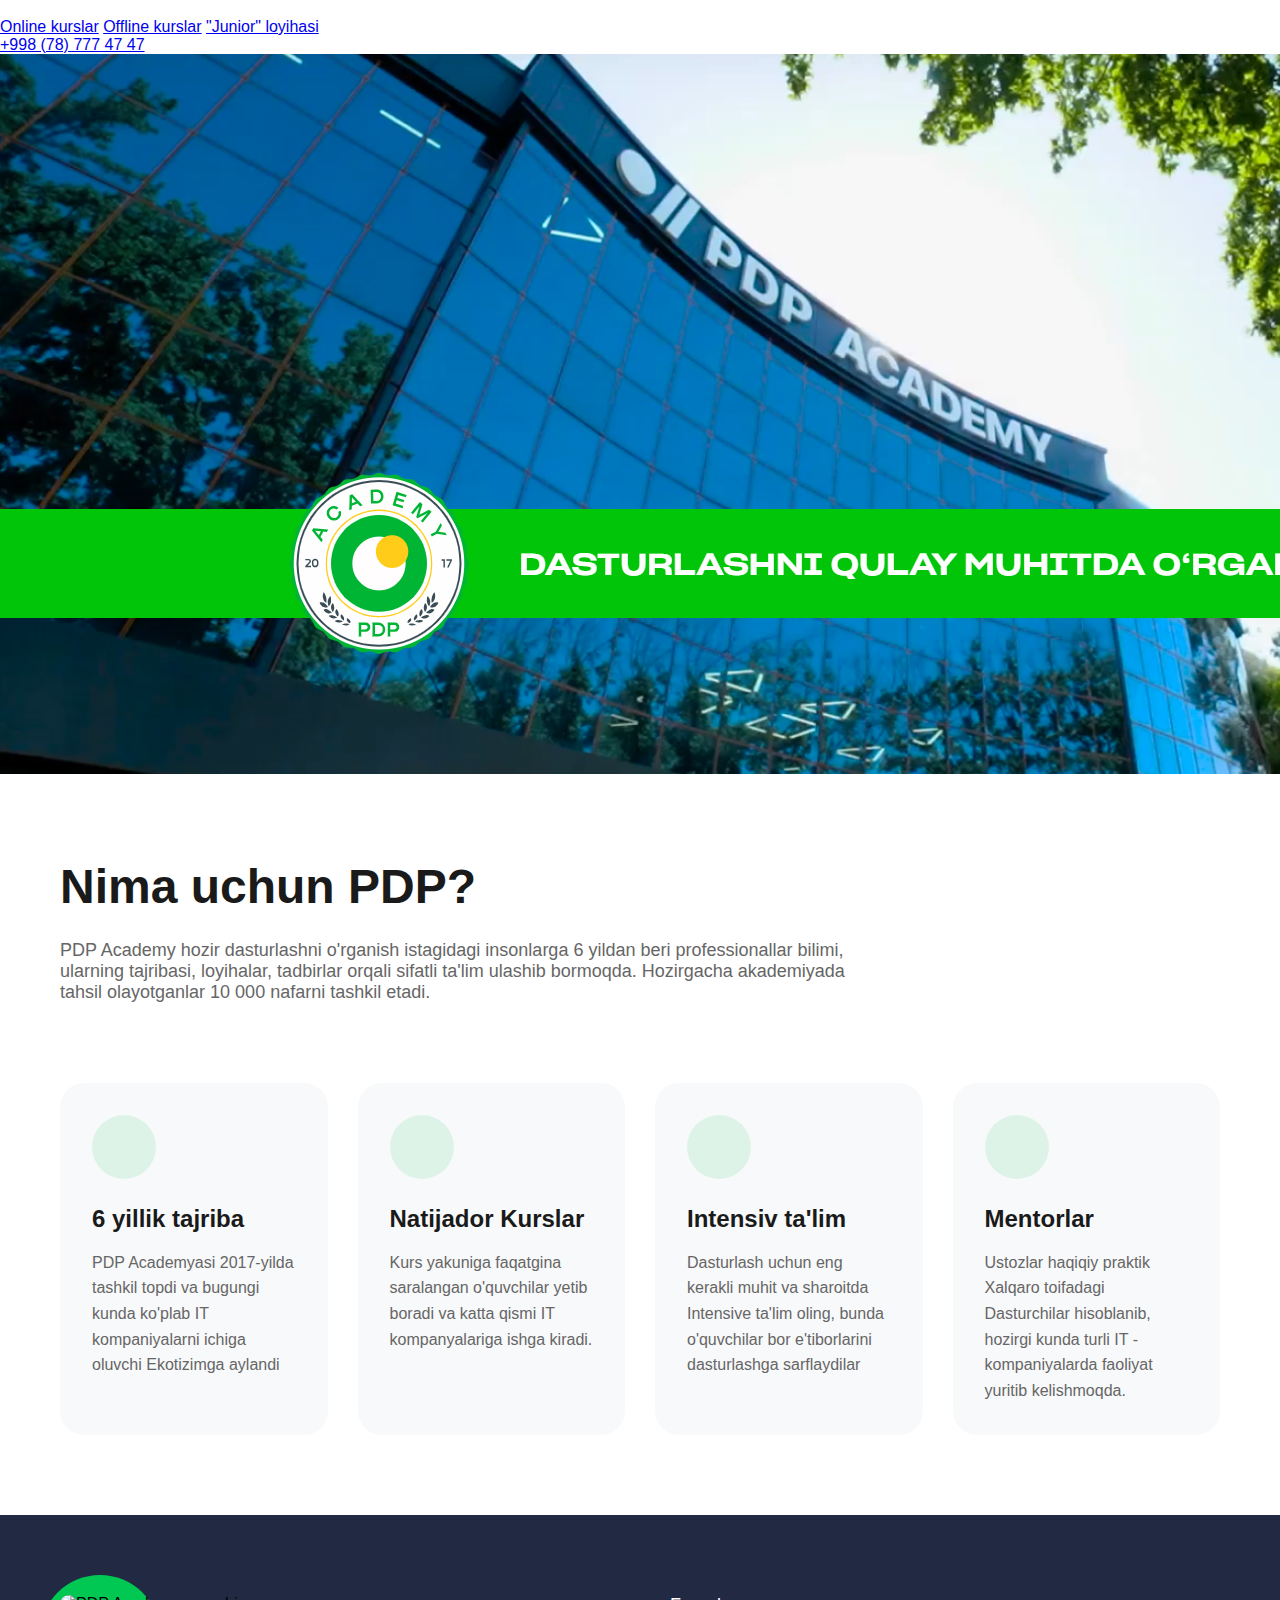
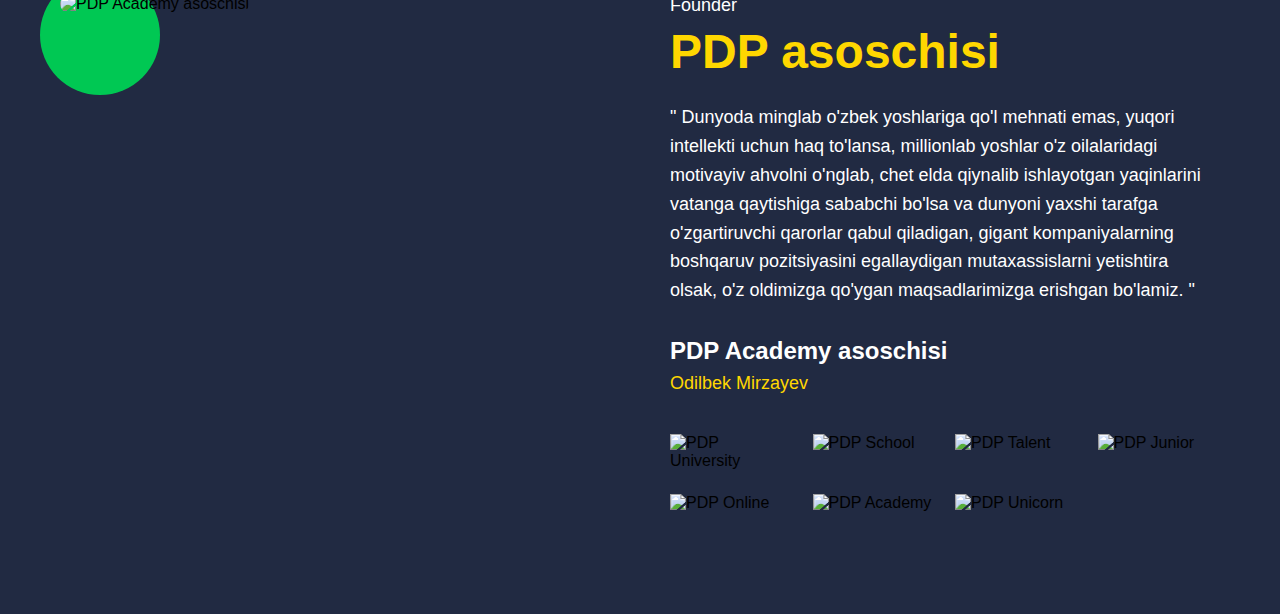
==== commit 88217fcd: "updated structure and created junior page" ====
--- a/index.html
+++ b/index.html
@@ -4,14 +4,7 @@
     <meta charset="UTF-8" />
     <meta name="viewport" content="width=device-width, initial-scale=1.0" />
     <title>Document</title>
-    <link rel="stylesheet" href="style.css">
-    <link rel="stylesheet" href="qoshimchamalumot.css">
-    <link rel="stylesheet" href="tarix.css">
-    <link rel="stylesheet" href="pdpiborat.css">
-    <link rel="stylesheet" href="prezident.css">
-    <link rel="stylesheet" href="maqsad.css">
-    <link rel="stylesheet" href="footerlar.css">
-    <script src="tarix.js" defer></script>
+    <link rel="stylesheet" href="styles/style.css" />
     <script src="https://cdn.tailwindcss.com"></script>
     <script>
       tailwind.config = {
@@ -24,316 +17,179 @@
           },
         },
       };
-      </script>
+    </script>
   </head>
   <body>
     <nav class="bg-white shadow">
       <div
-      class="container mx-auto px-4 py-4 flex flex-wrap items-center justify-between"
+        class="container mx-auto px-4 py-4 flex flex-wrap items-center justify-between"
       >
-      <div class="flex items-center gap-8">
-        <a href="/" class="flex items-center gap-2">
-          <div class="w-10 h-10 -500"></div>
-          <img
-          src="https://pdp.uz/static/media/dark-logo.b60d4801fba35368079b1552cb52c715.svg"
-          alt=""
-          />
+        <div class="flex items-center gap-8">
+          <a href="/" class="flex items-center gap-2">
+            <div class="w-10 h-10 -500"></div>
+            <img
+              src="https://pdp.uz/static/media/dark-logo.b60d4801fba35368079b1552cb52c715.svg"
+              alt=""
+            />
+          </a>
+          <div class="hidden md:flex gap-6">
+            <a href="Humoyun.html" class="text-gray-700 hover:text-gray-900"
+              >Online kurslar</a
+            >
+            <a href="Mehriddin.html" class="text-gray-700 hover:text-gray-900"
+              >Offline kurslar</a
+            >
+            <a href="junior.html" class="text-gray-700 hover:text-gray-900"
+              >"Junior" loyihasi</a
+            >
+          </div>
+        </div>
+        <a
+          href="tel:+998787774747"
+          class="flex items-center gap-2 bg-green-500 text-white px-4 py-2 rounded-full hover:bg-green-600 transition-colors"
+        >
+          <i class="fa-solid fa-phone"></i> +998 (78) 777 47 47
         </a>
-        <div class="hidden md:flex gap-6">
-          <a href="Humoyun.html" class="text-gray-700 hover:text-gray-900"
-          >Online kurslar</a
-          >
-          <a href="Mehriddin.html" class="text-gray-700 hover:text-gray-900"
-          >Offline kurslar</a
-          >
-          <a href="/junior" class="text-gray-700 hover:text-gray-900"
-          >"Junior" loyihasi</a
-          >
-        </div>
       </div>
-      <a
-      href="tel:+998787774747"
-      class="flex items-center gap-2 bg-green-500 text-white px-4 py-2 rounded-full hover:bg-green-600 transition-colors"
-      >
-      <i class="fa-solid fa-phone"></i> +998 (78) 777 47 47
-    </a>
-  </div>
-</nav>
-  <div>
-    <img src="pdpacademy.png" alt="">
-      </div>
-      <section class="why-pdp">
-        <h2>Nima uchun PDP?</h2>
-        <p>
-            PDP Academy hozir dasturlashni o'rganish istagidagi insonlarga 6 yildan beri professionallar bilimi, 
-            ularning tajribasi, loyihalar, tadbirlar orqali sifatli ta'lim ulashib bormoqda. Hozirgacha akademiyada tahsil 
-            olayotganlar 10 000 nafarni tashkil etadi.
-        </p>
+    </nav>
+    <div>
+      <img src="assets/images/pdpacademy.png" alt="" />
+    </div>
+    <section class="why-pdp">
+      <h2>Nima uchun PDP?</h2>
+      <p>
+        PDP Academy hozir dasturlashni o'rganish istagidagi insonlarga 6 yildan
+        beri professionallar bilimi, ularning tajribasi, loyihalar, tadbirlar
+        orqali sifatli ta'lim ulashib bormoqda. Hozirgacha akademiyada tahsil
+        olayotganlar 10 000 nafarni tashkil etadi.
+      </p>
     </section>
 
-  <section class="features">
+    <section class="features">
       <div class="feature-card">
-          <div class="decoration decoration-1"></div>
-          <div class="icon-wrapper">
-              <img src="https://cdn.logojoy.com/wp-content/uploads/2017/06/23102019/ic_suitcase.svg" alt="">
-          </div>
-          <h3 class="feature-title">6 yillik tajriba</h3>
-          <p class="feature-description">PDP Academyasi 2017-yilda tashkil topdi va bugungi kunda ko'plab IT kompaniyalarni ichiga oluvchi Ekotizimga aylandi</p>
+        <div class="decoration decoration-1"></div>
+        <div class="icon-wrapper">
+          <img
+            src="https://cdn.logojoy.com/wp-content/uploads/2017/06/23102019/ic_suitcase.svg"
+            alt=""
+          />
+        </div>
+        <h3 class="feature-title">6 yillik tajriba</h3>
+        <p class="feature-description">
+          PDP Academyasi 2017-yilda tashkil topdi va bugungi kunda ko'plab IT
+          kompaniyalarni ichiga oluvchi Ekotizimga aylandi
+        </p>
       </div>
 
       <div class="feature-card">
-          <div class="icon-wrapper">
-              <img src="https://i.1.creatium.io/d2/6d/dd/f314506a885db140b9602d7c08b8b16274/%D0%B3%D1%80%D0%B0%D1%84%D0%B8%D0%BA.png" alt="">
-          </div>
-          <h3 class="feature-title">Natijador Kurslar</h3>
-          <p class="feature-description">Kurs yakuniga faqatgina saralangan o'quvchilar yetib boradi va katta qismi IT kompanyalariga ishga kiradi.</p>
+        <div class="icon-wrapper">
+          <img
+            src="https://i.1.creatium.io/d2/6d/dd/f314506a885db140b9602d7c08b8b16274/%D0%B3%D1%80%D0%B0%D1%84%D0%B8%D0%BA.png"
+            alt=""
+          />
+        </div>
+        <h3 class="feature-title">Natijador Kurslar</h3>
+        <p class="feature-description">
+          Kurs yakuniga faqatgina saralangan o'quvchilar yetib boradi va katta
+          qismi IT kompanyalariga ishga kiradi.
+        </p>
       </div>
 
       <div class="feature-card">
-          <div class="decoration decoration-2"></div>
-          <div class="icon-wrapper">
-              <img src="https://encrypted-tbn1.gstatic.com/images?q=tbn:ANd9GcQ5mAJ5M6vGzjruhq3pwrOviN1iVL6sGZ-CP40hZ2_j9dO0V5KF" alt="">
-          </div>
-          <h3 class="feature-title">Intensiv ta'lim</h3>
-          <p class="feature-description">Dasturlash uchun eng kerakli muhit va sharoitda Intensive ta'lim oling, bunda o'quvchilar bor e'tiborlarini dasturlashga sarflaydilar</p>
+        <div class="decoration decoration-2"></div>
+        <div class="icon-wrapper">
+          <img
+            src="https://encrypted-tbn1.gstatic.com/images?q=tbn:ANd9GcQ5mAJ5M6vGzjruhq3pwrOviN1iVL6sGZ-CP40hZ2_j9dO0V5KF"
+            alt=""
+          />
+        </div>
+        <h3 class="feature-title">Intensiv ta'lim</h3>
+        <p class="feature-description">
+          Dasturlash uchun eng kerakli muhit va sharoitda Intensive ta'lim
+          oling, bunda o'quvchilar bor e'tiborlarini dasturlashga sarflaydilar
+        </p>
       </div>
 
       <div class="feature-card">
-          <div class="icon-wrapper">
-              <img src="https://cdn-icons-png.freepik.com/512/11845/11845464.png" alt="">
+        <div class="icon-wrapper">
+          <img
+            src="https://cdn-icons-png.freepik.com/512/11845/11845464.png"
+            alt=""
+          />
+        </div>
+        <h3 class="feature-title">Mentorlar</h3>
+        <p class="feature-description">
+          Ustozlar haqiqiy praktik Xalqaro toifadagi Dasturchilar hisoblanib,
+          hozirgi kunda turli IT - kompaniyalarda faoliyat yuritib kelishmoqda.
+        </p>
+      </div>
+    </section>
+
+    <section class="body2">
+      <section class="founder-section">
+        <div class="image-container">
+          <div class="green-circle"></div>
+          <img
+            src="https://pdp.uz/static/media/founder.81412dfb45257b6ed149.png"
+            alt="PDP Academy asoschisi"
+            class="founder-image"
+          />
+        </div>
+        <div class="content">
+          <span class="label">Founder</span>
+          <h1 class="title">PDP asoschisi</h1>
+          <blockquote class="quote">
+            " Dunyoda minglab o'zbek yoshlariga qo'l mehnati emas, yuqori
+            intellekti uchun haq to'lansa, millionlab yoshlar o'z oilalaridagi
+            motivayiv ahvolni o'nglab, chet elda qiynalib ishlayotgan
+            yaqinlarini vatanga qaytishiga sababchi bo'lsa va dunyoni yaxshi
+            tarafga o'zgartiruvchi qarorlar qabul qiladigan, gigant
+            kompaniyalarning boshqaruv pozitsiyasini egallaydigаn
+            mutaxassislarni yetishtira olsak, o'z oldimizga qo'ygan
+            maqsadlarimizga erishgan bo'lamiz. "
+          </blockquote>
+          <h2 class="founder-name">PDP Academy asoschisi</h2>
+          <p class="founder-title">Odilbek Mirzayev</p>
+
+          <div class="brands">
+            <img
+              src="/pdp-university-logo.svg"
+              alt="PDP University"
+              class="brand-logo"
+            />
+            <img
+              src="/pdp-school-logo.svg"
+              alt="PDP School"
+              class="brand-logo"
+            />
+            <img
+              src="/pdp-talent-logo.svg"
+              alt="PDP Talent"
+              class="brand-logo"
+            />
+            <img
+              src="/pdp-junior-logo.svg"
+              alt="PDP Junior"
+              class="brand-logo"
+            />
+            <img
+              src="/pdp-online-logo.svg"
+              alt="PDP Online"
+              class="brand-logo"
+            />
+            <img
+              src="/pdp-academy-logo.svg"
+              alt="PDP Academy"
+              class="brand-logo"
+            />
+            <img
+              src="/pdp-unicorn-logo.svg"
+              alt="PDP Unicorn"
+              class="brand-logo"
+            />
           </div>
-          <h3 class="feature-title">Mentorlar</h3>
-          <p class="feature-description">Ustozlar haqiqiy praktik Xalqaro toifadagi Dasturchilar hisoblanib, hozirgi kunda turli IT - kompaniyalarda faoliyat yuritib kelishmoqda.</p>
-      </div>
-  </section>
-
-  <section class="body2">
-    <section class="founder-section">
-    <div class="image-container">
-        <div class="green-circle"></div>
-        <img 
-            src="https://pdp.uz/static/media/founder.81412dfb45257b6ed149.png" 
-            alt="PDP Academy asoschisi" 
-            class="founder-image"
-        >
-    </div>
-    <div class="content">
-        <span class="label">Founder</span>
-        <h1 class="title">PDP asoschisi</h1>
-        <blockquote class="quote">
-            " Dunyoda minglab o'zbek yoshlariga qo'l mehnati emas, yuqori intellekti uchun haq to'lansa, millionlab yoshlar o'z oilalaridagi motivayiv ahvolni o'nglab, chet elda qiynalib ishlayotgan yaqinlarini vatanga qaytishiga sababchi bo'lsa va dunyoni yaxshi tarafga o'zgartiruvchi qarorlar qabul qiladigan, gigant kompaniyalarning boshqaruv pozitsiyasini egallaydigаn mutaxassislarni yetishtira olsak, o'z oldimizga qo'ygan maqsadlarimizga erishgan bo'lamiz. "
-        </blockquote>
-        <h2 class="founder-name">PDP Academy asoschisi</h2>
-        <p class="founder-title">Odilbek Mirzayev</p>
-        
-        <div class="brands">
-            <img src="/pdp-university-logo.svg" alt="PDP University" class="brand-logo">
-            <img src="/pdp-school-logo.svg" alt="PDP School" class="brand-logo">
-            <img src="/pdp-talent-logo.svg" alt="PDP Talent" class="brand-logo">
-            <img src="/pdp-junior-logo.svg" alt="PDP Junior" class="brand-logo">
-            <img src="/pdp-online-logo.svg" alt="PDP Online" class="brand-logo">
-            <img src="/pdp-academy-logo.svg" alt="PDP Academy" class="brand-logo">
-            <img src="/pdp-unicorn-logo.svg" alt="PDP Unicorn" class="brand-logo">
         </div>
-    </div>
-  </section>
-</section>
-
-
-<!-- Qo`shimcha ma`lumotlar olmoqchimisiz -->
-<div class="malumot">
-  <form id="contactForm" class="contact-form">
-      <h1>Qo'shimcha ma'lumotlar olmoqchimisiz?</h1>
-      <p class="subtitle">Siz bilan bog'lanishimiz uchun, o'z ma'lumotlaringizni qoldiring</p>
-      
-      <div class="form-group">
-          <label for="name">Ismingiz</label>
-          <input 
-              type="text" 
-              id="name" 
-              name="name" 
-              placeholder="Ismingiz" 
-              required
-          >
-      </div>
-
-      <div class="form-group">
-        
-          <label for="phone">Telefon raqamingiz</label>
-          <div class="phone-input">
-              <span class="prefix">+998</span>
-              <input 
-                  type="tel" 
-                  id="phone" 
-                  name="phone" 
-                  placeholder="XX XXX XX XX" 
-                  required
-              >
-          </div>
-      </div>
-
-      <button type="submit" class="submit-btn">Yuborish</button>
-  </form>
-</div>
-<!-- PDP nimalardan iborat -->
-
-<div class="pdpiborat">
-  <h1>PDP Nimalardan Iborat</h1>
-  <p>Bu ko'plab IT kompaniyalarini o'z ichiga oluvchi PDP Valley ekotizimini barpo etishdagi navbatdagi qadam.</p>
-  
-  <div class="card-container">
-    <div class="card">
-      <img src="https://via.placeholder.com/500x300" alt="PDP Online">
-      <h3>PDP Online</h3>
-      <p>Maxsus platforma orqali dasturlarni istalgan joyda, istalgan paytda o'rganish imkoniyati.</p>
-      <a href="#" class="btn">Batafsil</a>
-    </div>
-    <div class="card">
-      <img src="https://via.placeholder.com/500x300" alt="PDP Academy">
-      <h3>PDP Academy</h3>
-      <p>Yoshlarni raqamli texnologiyalarni o'zlashtirish uchun tashkil etilgan akademiya.</p>
-      <a href="#" class="btn">Batafsil</a>
-    </div>
-    <div class="card">
-      <img src="https://via.placeholder.com/500x300" alt="PDP Junior">
-      <h3>PDP Junior</h3>
-      <p>8-17 yoshdagi yoshlarni dasturchi qilishga qaratilgan ta'lim dasturi.</p>
-      <a href="#" class="btn">Batafsil</a>
-    </div>
-  </div>
-</div>
-
-<!-- PREZIDENT ETIROFI -->
-
-<div class="etirof">
-  <div class="yellow-circle"></div>
-  <div class="content-wrapper">
-      <div class="image-containerr">
-          <img src="https://pdp.uz/static/media/president.70716e643dfaa547895d.png" alt="Presidential Address">
-      </div>
-      <div class="text-content">
-          <p class="subtitle">Prezident nutqi</p>
-          <h1 class="title">Prezident e'tirofi</h1>
-          <p class="quote">" Odilbek, gaplaringizdan, ko'zlaringizdan shuni sezdimki, bu kunlarga kelish oson bo'lmagan va buni qadriga yetayapsiz. Menga IT mutaxassislarni tayyorlab chiqarish bo'yicha amalga oshirayotgan ishlaringiz yoqdi. 100 ming nafar yoshlarimizni 2000 AQSh dollar maoshli mutaxassis darajasiga olib chiqishni maqsad qilib qo'ygan ta'lim faoliyatingizni qo'llab-quvvatlash bo'yicha O'zbekiston Respublikasi Vazirlar Mahkamasi qarorini chiqaramiz. Mana shunday pahlavon, zabardast yoshlarimiz ko'paymoqda. Ular ham o'z oldlariga shunday maqsadlarni qo'ysa, men hammasiga yordam beraman."</p>
-          <div class="president-info">
-              <div class="president-avatar">
-                  <img src="https://pdp.uz/static/media/president.70716e643dfaa547895d.png" alt="President Avatar">
-              </div>
-              <div class="president-details">
-                  <p class="president-role">O'zbekiston Respublikasi Prezidenti</p>
-                  <h2 class="president-name">Shavkat Miromonovich Mirziyoyev</h2>
-              </div>
-          </div>
-      </div>
-  </div>
-</div>
-
-<!-- BIZNING OLIY MAQSAD -->
-
-<div class="maqsad">
-  <div class="kontend">
-      <p class="subtitle">Vision & Mission</p>
-      <h1 class="title">Bizning oliy maqsad</h1>
-      <p class="description">Raqamli texnologiyalar yordamida dunyoni yaxshi tarafga o'zgartira oladigan mutaxassislarni tayyorlaymiz, shu sohadagi mahsulot va xizmatlarni ishlab chiqaramiz.</p>
-      
-      <div class="vision-mission">
-          <div class="section">
-              <div class="icon">
-                  <svg width="24" height="24" viewBox="0 0 24 24" fill="#000">
-                      <path d="M12 2L15.09 8.26L22 9.27L17 14.14L18.18 21.02L12 17.77L5.82 21.02L7 14.14L2 9.27L8.91 8.26L12 2Z"/>
-                  </svg>
-              </div>
-              <div class="section-content">
-                  <h3>PDP Academy Vision</h3>
-                  <p>Raqamli texnologiyalar yo'nalishida O'rta Osiyodagi eng ilg'or ta'lim maskaniga aylanish.</p>
-              </div>
-          </div>
-          
-          <div class="section">
-              <div class="icon">
-                  <svg width="24" height="24" viewBox="0 0 24 24" fill="#000">
-                      <path d="M12 4.5C7 4.5 2.73 7.61 1 12C2.73 16.39 7 19.5 12 19.5C17 19.5 21.27 16.39 23 12C21.27 7.61 17 4.5 12 4.5ZM12 17C9.24 17 7 14.76 7 12C7 9.24 9.24 7 12 7C14.76 7 17 9.24 17 12C17 14.76 14.76 17 12 17ZM12 9C10.34 9 9 10.34 9 12C9 13.66 10.34 15 12 15C13.66 15 15 13.66 15 12C15 10.34 13.66 9 12 9Z"/>
-                  </svg>
-              </div>
-              <div class="section-content">
-                  <h3>PDP Academy Mission</h3>
-                  <p>IT yordamida dunyoni yaxshi tarafga o'zgartira oladigan mutaxassislarni tayyorlash.</p>
-              </div>
-          </div>
-      </div>
-  </div>
-
-  <div class="badge">
-    <img src="https://pdp.uz/static/media/bage.065846d8f8b49cacb2ee4248d4bba7bd.svg" alt="">
-  </div>
-</div>
-
-<!-- FOOTERLAR -->
-
-<footer class="footer">
-  <div class="footer-top">
-      <a href="#" class="logo">
-          <div class="logo-icon">
-              <svg width="24" height="24" viewBox="0 0 24 24" fill="white">
-                  <circle cx="12" cy="12" r="10"/>
-              </svg>
-          </div>
-          <div class="logo-text">
-              PDP
-              <span>Academy</span>
-          </div>
-      </a>
-      <div class="social-links">
-          <a href="#" class="social-icon">
-              <svg width="24" height="24" viewBox="0 0 24 24" fill="white">
-                  <path d="M12 2.163c3.204 0 3.584.012 4.85.07 3.252.148 4.771 1.691 4.919 4.919.058 1.265.069 1.645.069 4.849 0 3.205-.012 3.584-.069 4.849-.149 3.225-1.664 4.771-4.919 4.919-1.266.058-1.644.07-4.85.07-3.204 0-3.584-.012-4.849-.07-3.26-.149-4.771-1.699-4.919-4.92-.058-1.265-.07-1.644-.07-4.849 0-3.204.013-3.583.07-4.849.149-3.227 1.664-4.771 4.919-4.919 1.266-.057 1.645-.069 4.849-.069zm0-2.163c-3.259 0-3.667.014-4.947.072-4.358.2-6.78 2.618-6.98 6.98-.059 1.281-.073 1.689-.073 4.948 0 3.259.014 3.668.072 4.948.2 4.358 2.618 6.78 6.98 6.98 1.281.058 1.689.072 4.948.072 3.259 0 3.668-.014 4.948-.072 4.354-.2 6.782-2.618 6.979-6.98.059-1.28.073-1.689.073-4.948 0-3.259-.014-3.667-.072-4.947-.196-4.354-2.617-6.78-6.979-6.98-1.281-.059-1.69-.073-4.949-.073zm0 5.838c-3.403 0-6.162 2.759-6.162 6.162s2.759 6.163 6.162 6.163 6.162-2.759 6.162-6.163c0-3.403-2.759-6.162-6.162-6.162zm0 10.162c-2.209 0-4-1.79-4-4 0-2.209 1.791-4 4-4s4 1.791 4 4c0 2.21-1.791 4-4 4zm6.406-11.845c-.796 0-1.441.645-1.441 1.44s.645 1.44 1.441 1.44c.795 0 1.439-.645 1.439-1.44s-.644-1.44-1.439-1.44z"/>
-              </svg>
-          </a>
-          <a href="#" class="social-icon">
-              <svg width="24" height="24" viewBox="0 0 24 24" fill="white">
-                  <path d="M19.615 3.184c-3.604-.246-11.631-.245-15.23 0-3.897.266-4.356 2.62-4.385 8.816.029 6.185.484 8.549 4.385 8.816 3.6.245 11.626.246 15.23 0 3.897-.266 4.356-2.62 4.385-8.816-.029-6.185-.484-8.549-4.385-8.816zm-10.615 12.816v-8l8 3.993-8 4.007z"/>
-              </svg>
-          </a>
-          <a href="#" class="social-icon">
-              <svg width="24" height="24" viewBox="0 0 24 24" fill="white">
-                  <path d="M18.384,22.779c0.322,0.228 0.737,0.285 1.107,0.145c0.37,-0.141 0.642,-0.457 0.724,-0.84c0.869,-4.084 2.977,-14.421 3.768,-18.136c0.06,-0.28 -0.04,-0.571 -0.26,-0.758c-0.22,-0.187 -0.525,-0.241 -0.797,-0.14c-4.193,1.552 -17.106,6.397 -22.384,8.35c-0.335,0.124 -0.553,0.446 -0.542,0.799c0.012,0.354 0.25,0.661 0.593,0.764c2.367,0.708 5.474,1.693 5.474,1.693c0,0 1.452,4.385 2.209,6.615c0.095,0.28 0.314,0.5 0.603,0.576c0.288,0.075 0.596,-0.004 0.811,-0.207c1.216,-1.148 3.096,-2.923 3.096,-2.923c0,0 3.572,2.619 5.598,4.062Zm-11.01,-8.677l1.679,5.538l0.373,-3.507c0,0 6.487,-5.851 10.185,-9.186c0.108,-0.098 0.123,-0.262 0.033,-0.377c-0.089,-0.115 -0.253,-0.142 -0.376,-0.064c-4.286,2.737 -11.894,7.596 -11.894,7.596Z"/>
-              </svg>
-          </a>
-          <a href="#" class="social-icon">
-              <svg width="24" height="24" viewBox="0 0 24 24" fill="white">
-                  <path d="M9 8h-3v4h3v12h5v-12h3.642l.358-4h-4v-1.667c0-.955.192-1.333 1.115-1.333h2.885v-5h-3.808c-3.596 0-5.192 1.583-5.192 4.615v3.385z"/>
-              </svg>
-          </a>
-          <a href="#" class="button">
-              <svg width="20" height="20" viewBox="0 0 24 24" fill="white">
-                  <path d="M20 2H4c-1.1 0-1.99.9-1.99 2L2 22l4-4h14c1.1 0 2-.9 2-2V4c0-1.1-.9-2-2-2zm-2 12H6v-2h12v2zm0-3H6V9h12v2zm0-3H6V6h12v2z"/>
-              </svg>
-              PDP Aloqa Bot
-          </a>
-          <a href="#" class="button outline">
-              <svg width="20" height="20" viewBox="0 0 24 24" fill="#00C853">
-                  <path d="M19 13h-6v6h-2v-6H5v-2h6V5h2v6h6v2z"/>
-              </svg>
-              Kursga yozilish
-          </a>
-      </div>
-  </div>
-
-  <nav class="nav-links">
-      <a href="#">PDP Academy</a>
-      <a href="#">PDP Junior</a>
-      <a href="#">PDP University</a>
-      <a href="#">PDP School</a>
-      <a href="#">PDP Online</a>
-      <a href="#">PDP Unicorn</a>
-      <a href="#">PDP College</a>
-  </nav>
-
-  <div class="footer-bottom">
-      <div>©2023 PDP Academy</div>
-      <div>Xizmatlar litsenziyalangan</div>
-  </div>
-</footer>
-
+      </section>
+    </section>
   </body>
 </html>
--- a/styles/style.css
+++ b/styles/style.css
@@ -0,0 +1,194 @@
+/* nima uchun pdp */
+.why-pdp {
+    max-width: 1200px;
+    margin: 80px auto;
+    padding: 0 20px;
+    font-family: 'Inter', sans-serif;
+}
+.why-pdp h2 {
+    font-size: 48px;
+    font-weight: 700;
+    color: #1a1a1a;
+    margin-bottom: 24px;
+    line-height: 1.2;
+}
+.why-pdp p {
+    font-size: 18px;
+    color: #666666;
+    max-width: 800px;
+}
+
+/* 4 ta cardlar */
+* {
+    margin: 0;
+    padding: 0;
+    box-sizing: border-box;
+}
+body {
+    font-family: 'Inter', sans-serif;
+    background-color: #ffffff;
+}
+.features {
+    max-width: 1200px;
+    margin: 80px auto;
+    padding: 0 20px;
+    display: grid;
+    grid-template-columns: repeat(auto-fit, minmax(250px, 1fr));
+    gap: 30px;
+    position: relative;
+}
+.feature-card {
+    background: #f8f9fa;
+    border-radius: 24px;
+    padding: 32px;
+    position: relative;
+    overflow: hidden;
+}
+.icon-wrapper {
+    width: 64px;
+    height: 64px;
+    background: rgba(0, 200, 83, 0.1);
+    border-radius: 50%;
+    display: flex;
+    align-items: center;
+    justify-content: center;
+    margin-bottom: 24px;
+}
+.icon {
+    width: 32px;
+    height: 32px;
+    color: #00c853;
+}
+.feature-title {
+    font-size: 24px;
+    font-weight: 700;
+    color: #1a1a1a;
+    margin-bottom: 16px;
+    line-height: 1.3;
+}
+.feature-description {
+    font-size: 16px;
+    line-height: 1.6;
+    color: #666666;
+}
+.decoration-1 {
+    bottom: -75px;
+    left: -75px;
+}
+
+.decoration-2 {
+    bottom: -75px;
+    right: -75px;
+}
+@media (max-width: 768px) {
+    .features {
+        margin: 40px auto;
+        grid-template-columns: 1fr;
+    }
+
+    .feature-card {
+        padding: 24px;
+    }
+
+    .feature-title {
+        font-size: 20px;
+    }
+}
+/* FOUNDER */
+
+.founder-section {
+    max-width: 1200px;
+    margin: 0 auto;
+    padding: 80px 20px;
+    display: grid;
+    grid-template-columns: 1fr 1fr;
+    gap: 60px;
+    position: relative;
+}
+.image-container {
+    position: relative;
+}
+.green-circle {
+    position: absolute;
+    width: 120px;
+    height: 120px;
+    background-color: #00c853;
+    border-radius: 50%;
+    top: -20px;
+    left: -20px;
+    z-index: 1;
+}
+
+.founder-image {
+    width: 100%;
+    height: auto;
+    border-radius: 20px;
+    position: relative;
+    z-index: 2;
+}
+
+
+.content {
+    display: flex;
+    flex-direction: column;
+    justify-content: center;
+}
+
+.label {
+    font-size: 18px;
+    color: #ffffff;
+    margin-bottom: 8px;
+}
+.title {
+    font-size: 48px;
+    font-weight: 700;
+    color: #ffd700;
+    margin-bottom: 24px;
+}
+.quote {
+    font-size: 18px;
+    line-height: 1.6;
+    color: #ffffff;
+    margin-bottom: 32px;
+}
+.founder-name {
+    font-size: 24px;
+    color: #ffffff;
+    margin-bottom: 8px;
+}
+.founder-title {
+    font-size: 18px;
+    color: #ffd700;
+}
+.brands {
+    display: grid;
+    grid-template-columns: repeat(auto-fit, minmax(100px, 1fr));
+    gap: 20px;
+    margin-top: 40px;
+}
+.brand-logo {
+    height: 40px;
+    object-fit: contain;
+}
+.body2{
+    background-color: #212a42;
+}
+@media (max-width: 768px) {
+    .founder-section {
+        grid-template-columns: 1fr;
+        padding: 40px 20px;
+        gap: 40px;
+    }
+
+    .title {
+        font-size: 36px;
+    }
+
+    .quote {
+        font-size: 16px;
+    }
+
+    .brands {
+        grid-template-columns: repeat(2, 1fr);
+    }
+}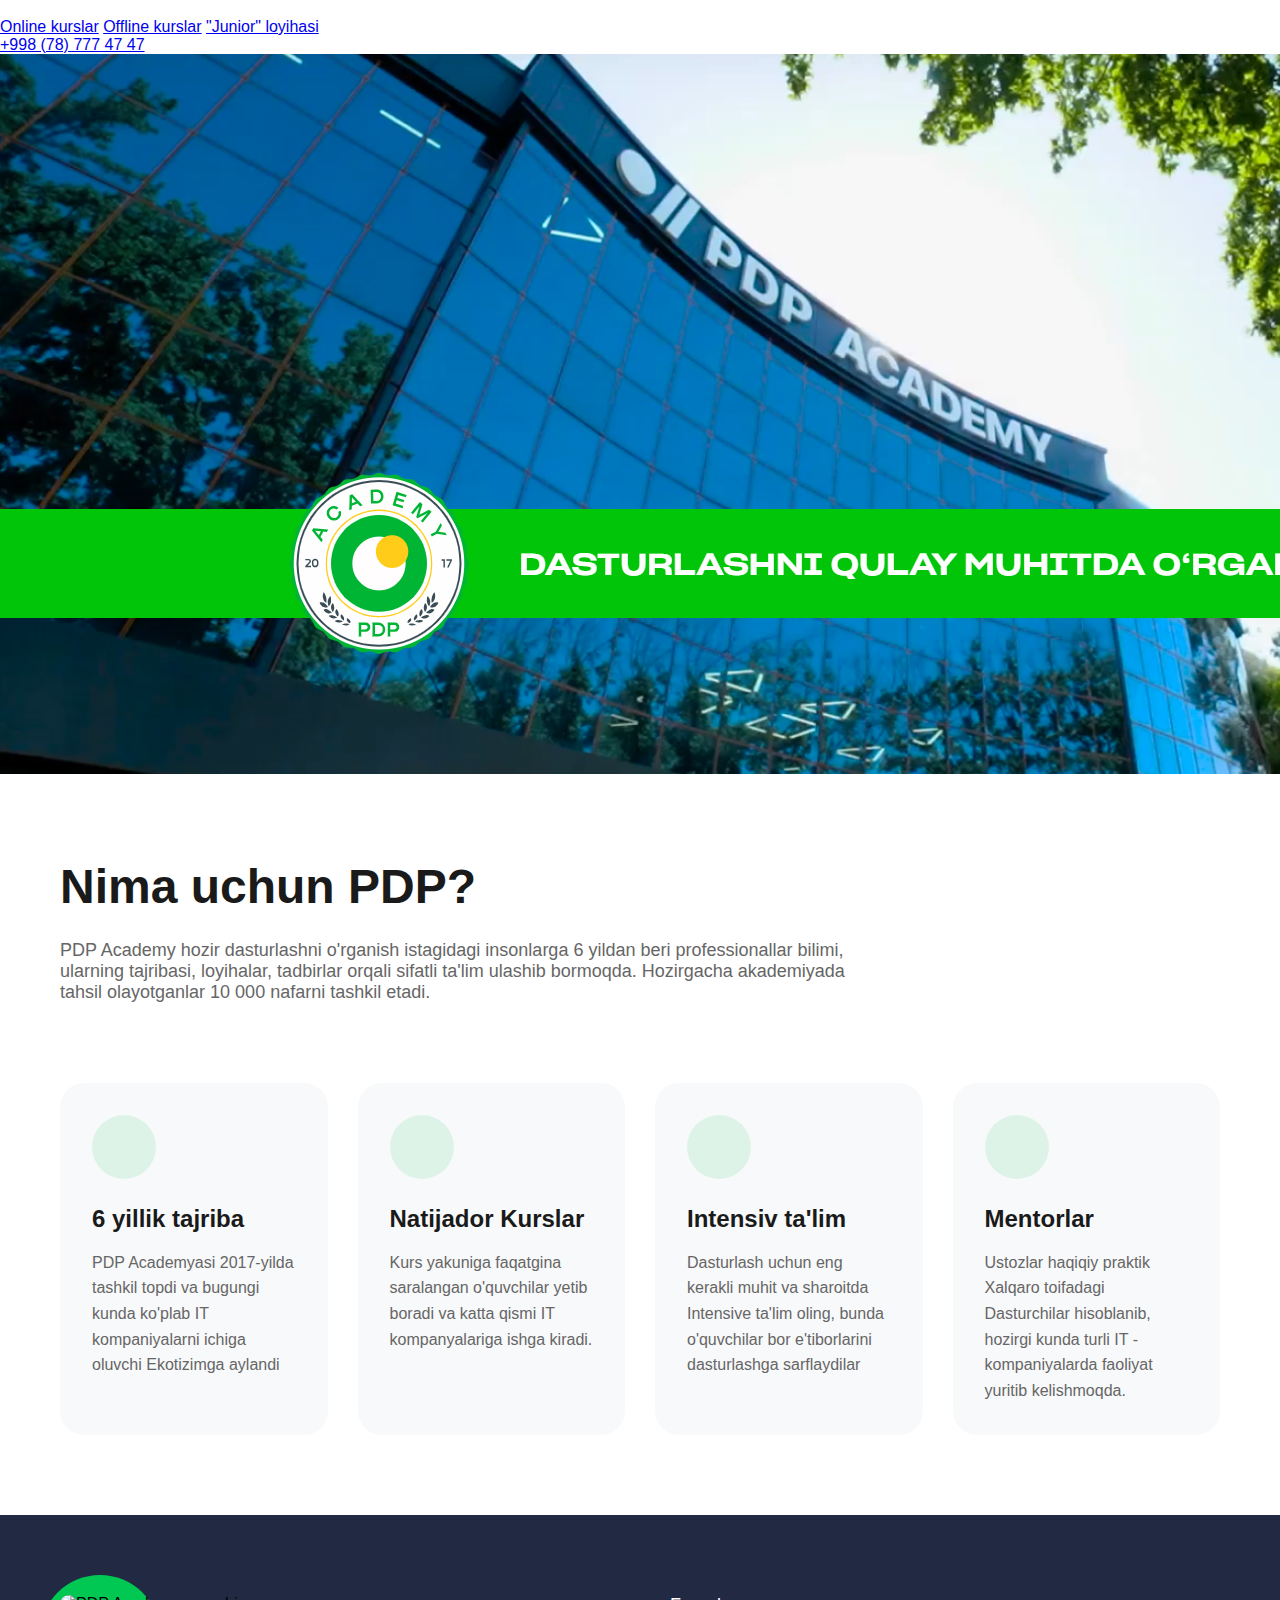
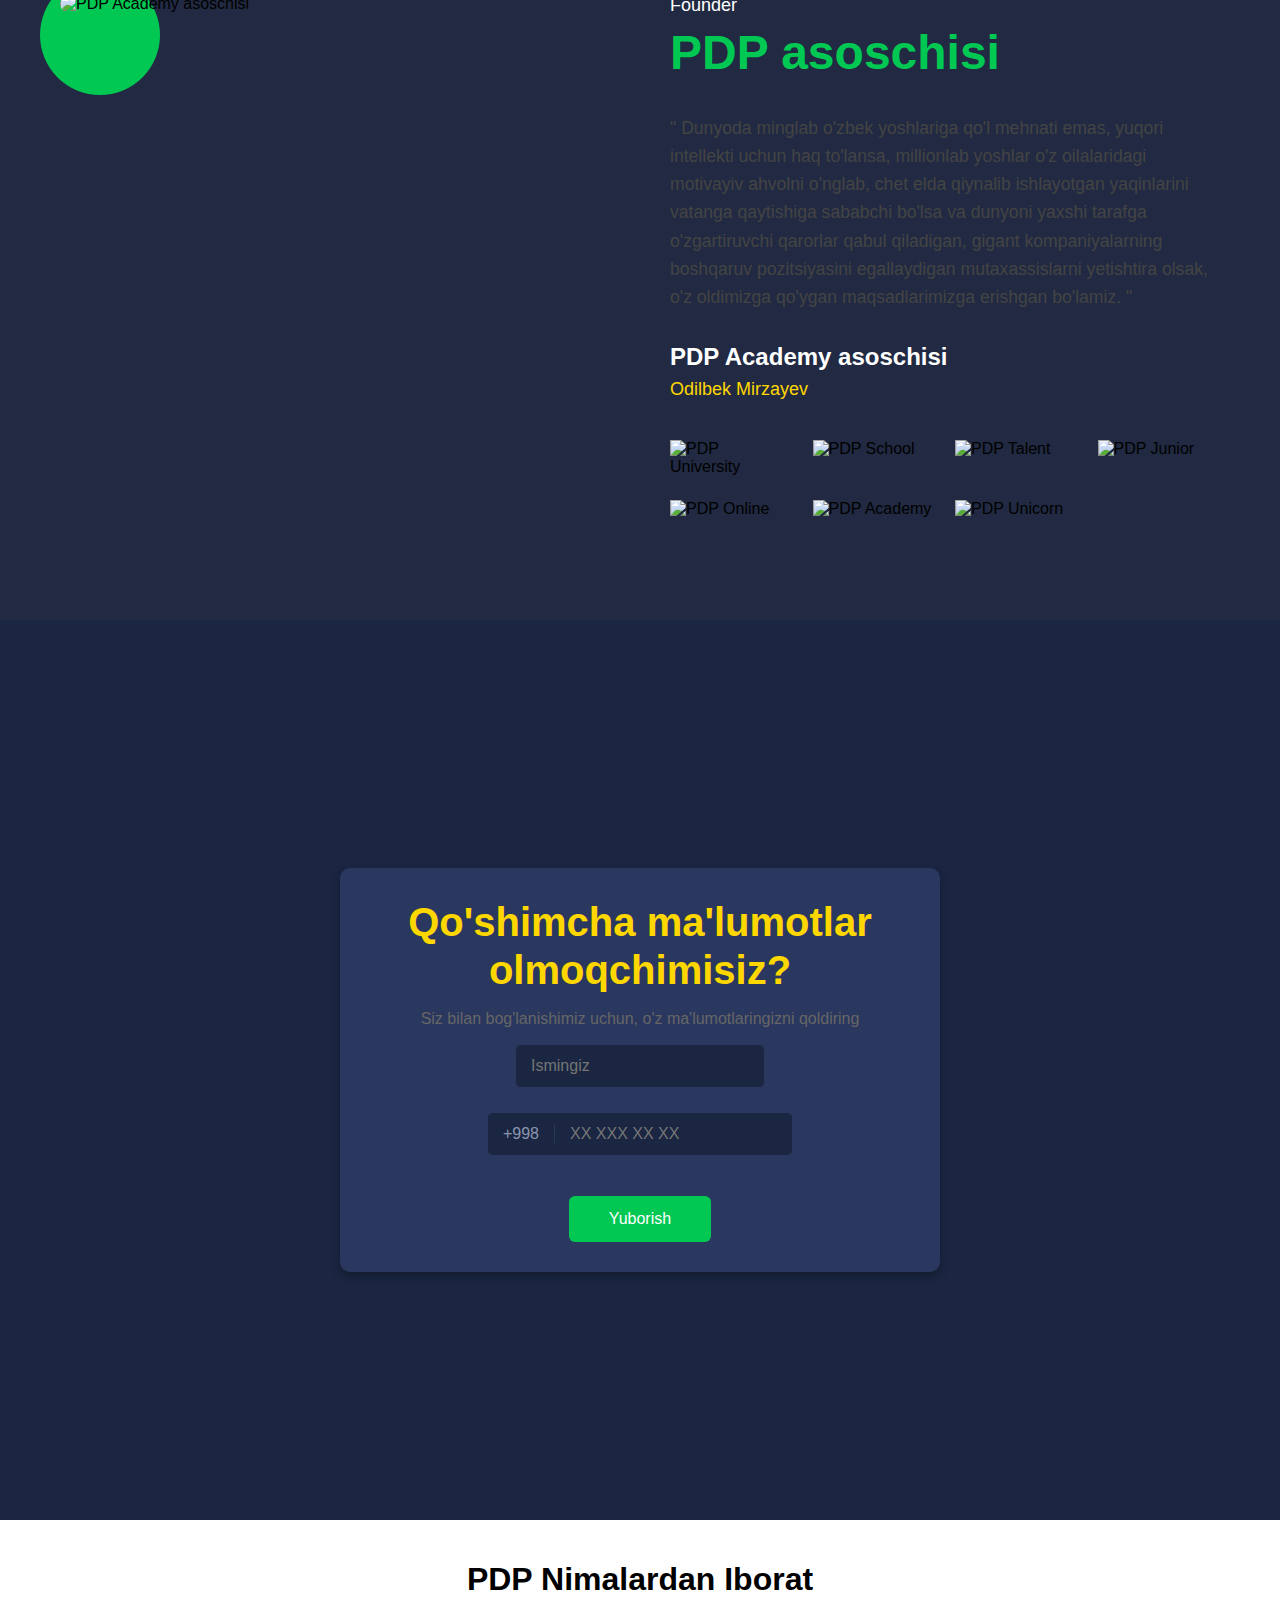
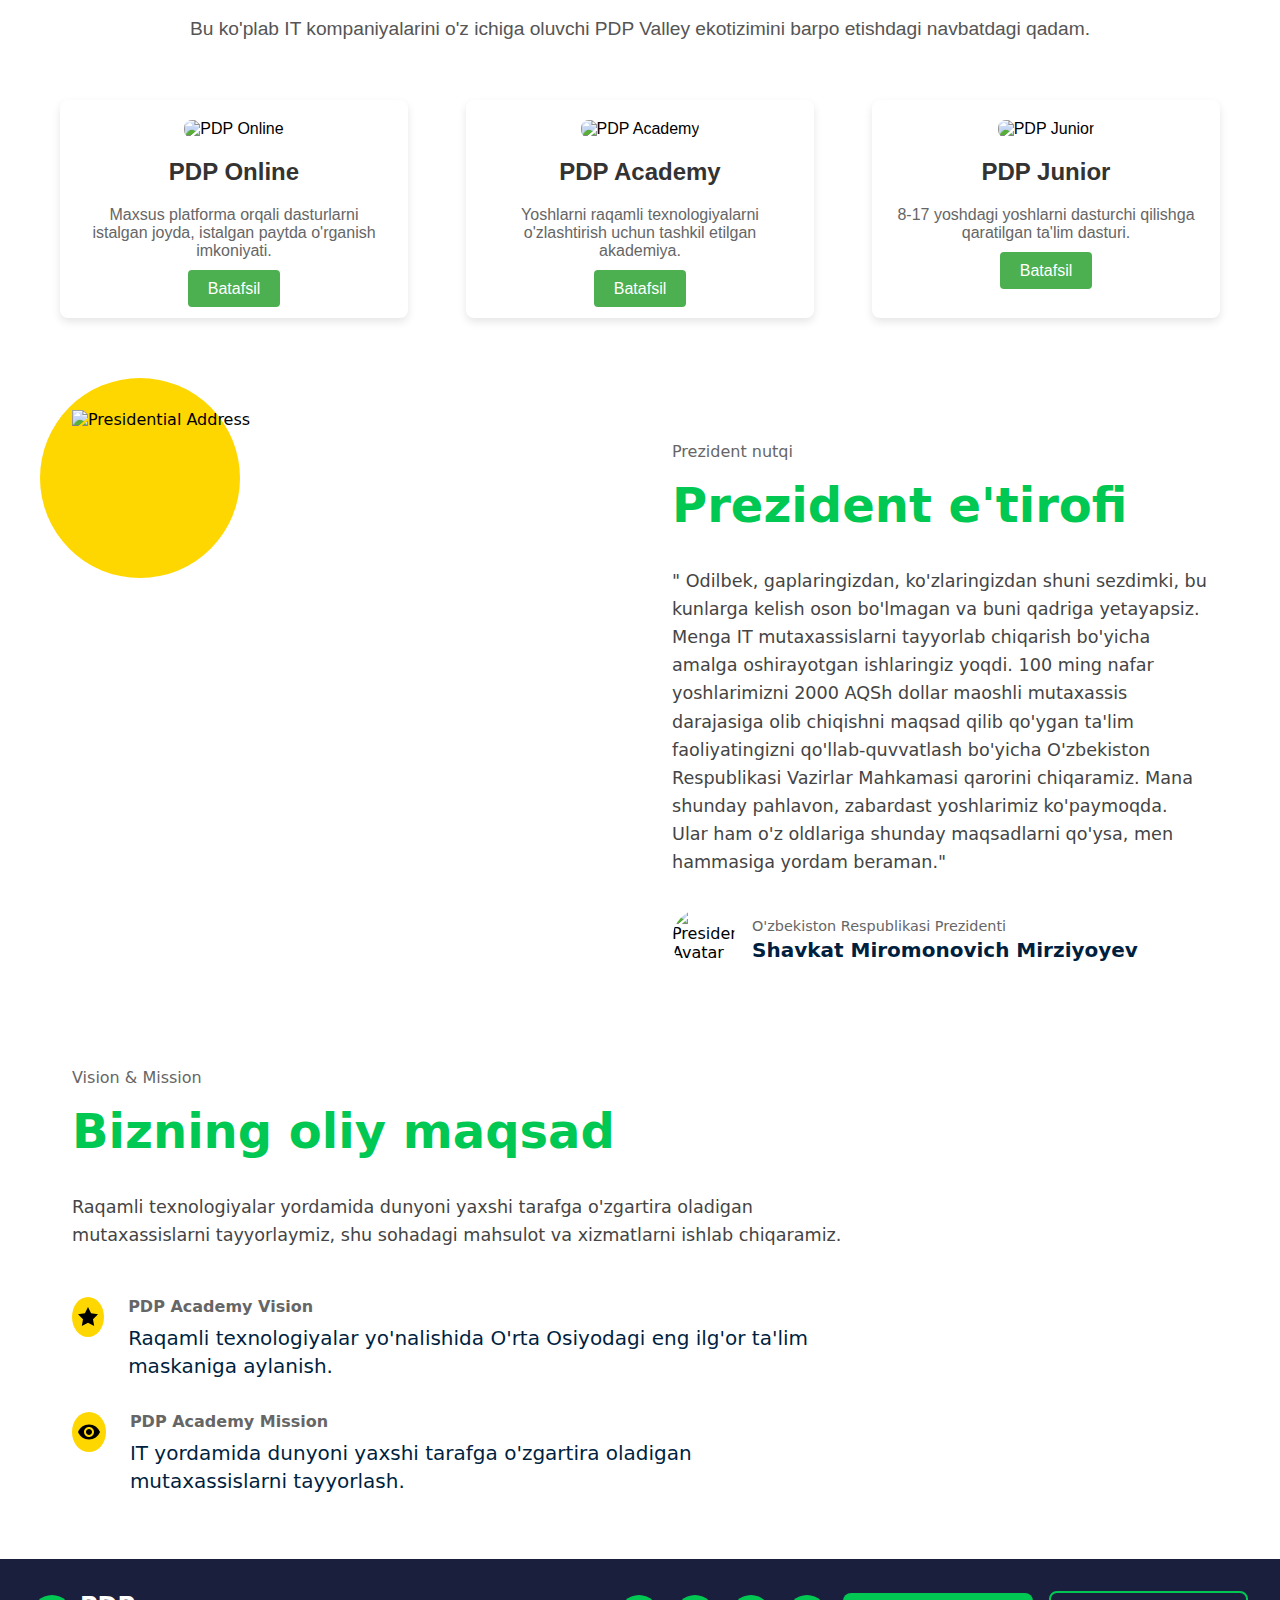
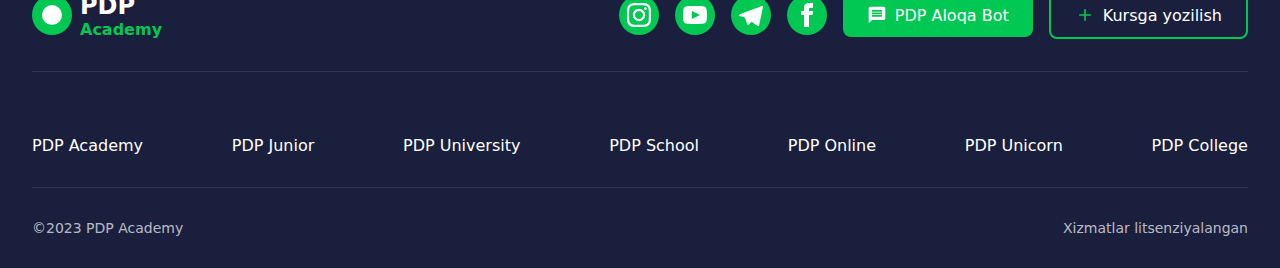
==== commit b8daabf2: "Merge branch 'main' of https://github.com/MehriddinBarnoyev/line2Js into ibrohim" ====
--- a/index.html
+++ b/index.html
@@ -4,7 +4,14 @@
     <meta charset="UTF-8" />
     <meta name="viewport" content="width=device-width, initial-scale=1.0" />
     <title>Document</title>
-    <link rel="stylesheet" href="styles/style.css" />
+    <link rel="stylesheet" href="style.css" />
+    <link rel="stylesheet" href="qoshimchamalumot.css" />
+    <link rel="stylesheet" href="tarix.css" />
+    <link rel="stylesheet" href="pdpiborat.css" />
+    <link rel="stylesheet" href="prezident.css" />
+    <link rel="stylesheet" href="maqsad.css" />
+    <link rel="stylesheet" href="footerlar.css" />
+    <script src="tarix.js" defer></script>
     <script src="https://cdn.tailwindcss.com"></script>
     <script>
       tailwind.config = {
@@ -39,7 +46,7 @@
             <a href="Mehriddin.html" class="text-gray-700 hover:text-gray-900"
               >Offline kurslar</a
             >
-            <a href="junior.html" class="text-gray-700 hover:text-gray-900"
+            <a href="/junior" class="text-gray-700 hover:text-gray-900"
               >"Junior" loyihasi</a
             >
           </div>
@@ -53,7 +60,7 @@
       </div>
     </nav>
     <div>
-      <img src="assets/images/pdpacademy.png" alt="" />
+      <img src="pdpacademy.png" alt="" />
     </div>
     <section class="why-pdp">
       <h2>Nima uchun PDP?</h2>
@@ -191,5 +198,256 @@
         </div>
       </section>
     </section>
+
+    <!-- Qo`shimcha ma`lumotlar olmoqchimisiz -->
+    <div class="malumot">
+      <form id="contactForm" class="contact-form">
+        <h1>Qo'shimcha ma'lumotlar olmoqchimisiz?</h1>
+        <p class="subtitle">
+          Siz bilan bog'lanishimiz uchun, o'z ma'lumotlaringizni qoldiring
+        </p>
+
+        <div class="form-group">
+          <label for="name">Ismingiz</label>
+          <input
+            type="text"
+            id="name"
+            name="name"
+            placeholder="Ismingiz"
+            required
+          />
+        </div>
+
+        <div class="form-group">
+          <label for="phone">Telefon raqamingiz</label>
+          <div class="phone-input">
+            <span class="prefix">+998</span>
+            <input
+              type="tel"
+              id="phone"
+              name="phone"
+              placeholder="XX XXX XX XX"
+              required
+            />
+          </div>
+        </div>
+
+        <button type="submit" class="submit-btn">Yuborish</button>
+      </form>
+    </div>
+    <!-- PDP nimalardan iborat -->
+
+    <div class="pdpiborat">
+      <h1>PDP Nimalardan Iborat</h1>
+      <p>
+        Bu ko'plab IT kompaniyalarini o'z ichiga oluvchi PDP Valley ekotizimini
+        barpo etishdagi navbatdagi qadam.
+      </p>
+
+      <div class="card-container">
+        <div class="card">
+          <img src="https://via.placeholder.com/500x300" alt="PDP Online" />
+          <h3>PDP Online</h3>
+          <p>
+            Maxsus platforma orqali dasturlarni istalgan joyda, istalgan paytda
+            o'rganish imkoniyati.
+          </p>
+          <a href="#" class="btn">Batafsil</a>
+        </div>
+        <div class="card">
+          <img src="https://via.placeholder.com/500x300" alt="PDP Academy" />
+          <h3>PDP Academy</h3>
+          <p>
+            Yoshlarni raqamli texnologiyalarni o'zlashtirish uchun tashkil
+            etilgan akademiya.
+          </p>
+          <a href="#" class="btn">Batafsil</a>
+        </div>
+        <div class="card">
+          <img src="https://via.placeholder.com/500x300" alt="PDP Junior" />
+          <h3>PDP Junior</h3>
+          <p>
+            8-17 yoshdagi yoshlarni dasturchi qilishga qaratilgan ta'lim
+            dasturi.
+          </p>
+          <a href="#" class="btn">Batafsil</a>
+        </div>
+      </div>
+    </div>
+
+    <!-- PREZIDENT ETIROFI -->
+
+    <div class="etirof">
+      <div class="yellow-circle"></div>
+      <div class="content-wrapper">
+        <div class="image-containerr">
+          <img
+            src="https://pdp.uz/static/media/president.70716e643dfaa547895d.png"
+            alt="Presidential Address"
+          />
+        </div>
+        <div class="text-content">
+          <p class="subtitle">Prezident nutqi</p>
+          <h1 class="title">Prezident e'tirofi</h1>
+          <p class="quote">
+            " Odilbek, gaplaringizdan, ko'zlaringizdan shuni sezdimki, bu
+            kunlarga kelish oson bo'lmagan va buni qadriga yetayapsiz. Menga IT
+            mutaxassislarni tayyorlab chiqarish bo'yicha amalga oshirayotgan
+            ishlaringiz yoqdi. 100 ming nafar yoshlarimizni 2000 AQSh dollar
+            maoshli mutaxassis darajasiga olib chiqishni maqsad qilib qo'ygan
+            ta'lim faoliyatingizni qo'llab-quvvatlash bo'yicha O'zbekiston
+            Respublikasi Vazirlar Mahkamasi qarorini chiqaramiz. Mana shunday
+            pahlavon, zabardast yoshlarimiz ko'paymoqda. Ular ham o'z oldlariga
+            shunday maqsadlarni qo'ysa, men hammasiga yordam beraman."
+          </p>
+          <div class="president-info">
+            <div class="president-avatar">
+              <img
+                src="https://pdp.uz/static/media/president.70716e643dfaa547895d.png"
+                alt="President Avatar"
+              />
+            </div>
+            <div class="president-details">
+              <p class="president-role">O'zbekiston Respublikasi Prezidenti</p>
+              <h2 class="president-name">Shavkat Miromonovich Mirziyoyev</h2>
+            </div>
+          </div>
+        </div>
+      </div>
+    </div>
+
+    <!-- BIZNING OLIY MAQSAD -->
+
+    <div class="maqsad">
+      <div class="kontend">
+        <p class="subtitle">Vision & Mission</p>
+        <h1 class="title">Bizning oliy maqsad</h1>
+        <p class="description">
+          Raqamli texnologiyalar yordamida dunyoni yaxshi tarafga o'zgartira
+          oladigan mutaxassislarni tayyorlaymiz, shu sohadagi mahsulot va
+          xizmatlarni ishlab chiqaramiz.
+        </p>
+
+        <div class="vision-mission">
+          <div class="section">
+            <div class="icon">
+              <svg width="24" height="24" viewBox="0 0 24 24" fill="#000">
+                <path
+                  d="M12 2L15.09 8.26L22 9.27L17 14.14L18.18 21.02L12 17.77L5.82 21.02L7 14.14L2 9.27L8.91 8.26L12 2Z"
+                />
+              </svg>
+            </div>
+            <div class="section-content">
+              <h3>PDP Academy Vision</h3>
+              <p>
+                Raqamli texnologiyalar yo'nalishida O'rta Osiyodagi eng ilg'or
+                ta'lim maskaniga aylanish.
+              </p>
+            </div>
+          </div>
+
+          <div class="section">
+            <div class="icon">
+              <svg width="24" height="24" viewBox="0 0 24 24" fill="#000">
+                <path
+                  d="M12 4.5C7 4.5 2.73 7.61 1 12C2.73 16.39 7 19.5 12 19.5C17 19.5 21.27 16.39 23 12C21.27 7.61 17 4.5 12 4.5ZM12 17C9.24 17 7 14.76 7 12C7 9.24 9.24 7 12 7C14.76 7 17 9.24 17 12C17 14.76 14.76 17 12 17ZM12 9C10.34 9 9 10.34 9 12C9 13.66 10.34 15 12 15C13.66 15 15 13.66 15 12C15 10.34 13.66 9 12 9Z"
+                />
+              </svg>
+            </div>
+            <div class="section-content">
+              <h3>PDP Academy Mission</h3>
+              <p>
+                IT yordamida dunyoni yaxshi tarafga o'zgartira oladigan
+                mutaxassislarni tayyorlash.
+              </p>
+            </div>
+          </div>
+        </div>
+      </div>
+
+      <div class="badge">
+        <img
+          src="https://pdp.uz/static/media/bage.065846d8f8b49cacb2ee4248d4bba7bd.svg"
+          alt=""
+        />
+      </div>
+    </div>
+
+    <!-- FOOTERLAR -->
+
+    <footer class="footer">
+      <div class="footer-top">
+        <a href="#" class="logo">
+          <div class="logo-icon">
+            <svg width="24" height="24" viewBox="0 0 24 24" fill="white">
+              <circle cx="12" cy="12" r="10" />
+            </svg>
+          </div>
+          <div class="logo-text">
+            PDP
+            <span>Academy</span>
+          </div>
+        </a>
+        <div class="social-links">
+          <a href="#" class="social-icon">
+            <svg width="24" height="24" viewBox="0 0 24 24" fill="white">
+              <path
+                d="M12 2.163c3.204 0 3.584.012 4.85.07 3.252.148 4.771 1.691 4.919 4.919.058 1.265.069 1.645.069 4.849 0 3.205-.012 3.584-.069 4.849-.149 3.225-1.664 4.771-4.919 4.919-1.266.058-1.644.07-4.85.07-3.204 0-3.584-.012-4.849-.07-3.26-.149-4.771-1.699-4.919-4.92-.058-1.265-.07-1.644-.07-4.849 0-3.204.013-3.583.07-4.849.149-3.227 1.664-4.771 4.919-4.919 1.266-.057 1.645-.069 4.849-.069zm0-2.163c-3.259 0-3.667.014-4.947.072-4.358.2-6.78 2.618-6.98 6.98-.059 1.281-.073 1.689-.073 4.948 0 3.259.014 3.668.072 4.948.2 4.358 2.618 6.78 6.98 6.98 1.281.058 1.689.072 4.948.072 3.259 0 3.668-.014 4.948-.072 4.354-.2 6.782-2.618 6.979-6.98.059-1.28.073-1.689.073-4.948 0-3.259-.014-3.667-.072-4.947-.196-4.354-2.617-6.78-6.979-6.98-1.281-.059-1.69-.073-4.949-.073zm0 5.838c-3.403 0-6.162 2.759-6.162 6.162s2.759 6.163 6.162 6.163 6.162-2.759 6.162-6.163c0-3.403-2.759-6.162-6.162-6.162zm0 10.162c-2.209 0-4-1.79-4-4 0-2.209 1.791-4 4-4s4 1.791 4 4c0 2.21-1.791 4-4 4zm6.406-11.845c-.796 0-1.441.645-1.441 1.44s.645 1.44 1.441 1.44c.795 0 1.439-.645 1.439-1.44s-.644-1.44-1.439-1.44z"
+              />
+            </svg>
+          </a>
+          <a href="#" class="social-icon">
+            <svg width="24" height="24" viewBox="0 0 24 24" fill="white">
+              <path
+                d="M19.615 3.184c-3.604-.246-11.631-.245-15.23 0-3.897.266-4.356 2.62-4.385 8.816.029 6.185.484 8.549 4.385 8.816 3.6.245 11.626.246 15.23 0 3.897-.266 4.356-2.62 4.385-8.816-.029-6.185-.484-8.549-4.385-8.816zm-10.615 12.816v-8l8 3.993-8 4.007z"
+              />
+            </svg>
+          </a>
+          <a href="#" class="social-icon">
+            <svg width="24" height="24" viewBox="0 0 24 24" fill="white">
+              <path
+                d="M18.384,22.779c0.322,0.228 0.737,0.285 1.107,0.145c0.37,-0.141 0.642,-0.457 0.724,-0.84c0.869,-4.084 2.977,-14.421 3.768,-18.136c0.06,-0.28 -0.04,-0.571 -0.26,-0.758c-0.22,-0.187 -0.525,-0.241 -0.797,-0.14c-4.193,1.552 -17.106,6.397 -22.384,8.35c-0.335,0.124 -0.553,0.446 -0.542,0.799c0.012,0.354 0.25,0.661 0.593,0.764c2.367,0.708 5.474,1.693 5.474,1.693c0,0 1.452,4.385 2.209,6.615c0.095,0.28 0.314,0.5 0.603,0.576c0.288,0.075 0.596,-0.004 0.811,-0.207c1.216,-1.148 3.096,-2.923 3.096,-2.923c0,0 3.572,2.619 5.598,4.062Zm-11.01,-8.677l1.679,5.538l0.373,-3.507c0,0 6.487,-5.851 10.185,-9.186c0.108,-0.098 0.123,-0.262 0.033,-0.377c-0.089,-0.115 -0.253,-0.142 -0.376,-0.064c-4.286,2.737 -11.894,7.596 -11.894,7.596Z"
+              />
+            </svg>
+          </a>
+          <a href="#" class="social-icon">
+            <svg width="24" height="24" viewBox="0 0 24 24" fill="white">
+              <path
+                d="M9 8h-3v4h3v12h5v-12h3.642l.358-4h-4v-1.667c0-.955.192-1.333 1.115-1.333h2.885v-5h-3.808c-3.596 0-5.192 1.583-5.192 4.615v3.385z"
+              />
+            </svg>
+          </a>
+          <a href="#" class="button">
+            <svg width="20" height="20" viewBox="0 0 24 24" fill="white">
+              <path
+                d="M20 2H4c-1.1 0-1.99.9-1.99 2L2 22l4-4h14c1.1 0 2-.9 2-2V4c0-1.1-.9-2-2-2zm-2 12H6v-2h12v2zm0-3H6V9h12v2zm0-3H6V6h12v2z"
+              />
+            </svg>
+            PDP Aloqa Bot
+          </a>
+          <a href="#" class="button outline">
+            <svg width="20" height="20" viewBox="0 0 24 24" fill="#00C853">
+              <path d="M19 13h-6v6h-2v-6H5v-2h6V5h2v6h6v2z" />
+            </svg>
+            Kursga yozilish
+          </a>
+        </div>
+      </div>
+
+      <nav class="nav-links">
+        <a href="#">PDP Academy</a>
+        <a href="#">PDP Junior</a>
+        <a href="#">PDP University</a>
+        <a href="#">PDP School</a>
+        <a href="#">PDP Online</a>
+        <a href="#">PDP Unicorn</a>
+        <a href="#">PDP College</a>
+      </nav>
+
+      <div class="footer-bottom">
+        <div>©2023 PDP Academy</div>
+        <div>Xizmatlar litsenziyalangan</div>
+      </div>
+    </footer>
   </body>
 </html>
--- a/style.css
+++ b/style.css
@@ -0,0 +1,194 @@
+/* nima uchun pdp */
+.why-pdp {
+    max-width: 1200px;
+    margin: 80px auto;
+    padding: 0 20px;
+    font-family: 'Inter', sans-serif;
+}
+.why-pdp h2 {
+    font-size: 48px;
+    font-weight: 700;
+    color: #1a1a1a;
+    margin-bottom: 24px;
+    line-height: 1.2;
+}
+.why-pdp p {
+    font-size: 18px;
+    color: #666666;
+    max-width: 800px;
+}
+
+/* 4 ta cardlar */
+* {
+    margin: 0;
+    padding: 0;
+    box-sizing: border-box;
+}
+body {
+    font-family: 'Inter', sans-serif;
+    background-color: #ffffff;
+}
+.features {
+    max-width: 1200px;
+    margin: 80px auto;
+    padding: 0 20px;
+    display: grid;
+    grid-template-columns: repeat(auto-fit, minmax(250px, 1fr));
+    gap: 30px;
+    position: relative;
+}
+.feature-card {
+    background: #f8f9fa;
+    border-radius: 24px;
+    padding: 32px;
+    position: relative;
+    overflow: hidden;
+}
+.icon-wrapper {
+    width: 64px;
+    height: 64px;
+    background: rgba(0, 200, 83, 0.1);
+    border-radius: 50%;
+    display: flex;
+    align-items: center;
+    justify-content: center;
+    margin-bottom: 24px;
+}
+.icon {
+    width: 32px;
+    height: 32px;
+    color: #00c853;
+}
+.feature-title {
+    font-size: 24px;
+    font-weight: 700;
+    color: #1a1a1a;
+    margin-bottom: 16px;
+    line-height: 1.3;
+}
+.feature-description {
+    font-size: 16px;
+    line-height: 1.6;
+    color: #666666;
+}
+.decoration-1 {
+    bottom: -75px;
+    left: -75px;
+}
+
+.decoration-2 {
+    bottom: -75px;
+    right: -75px;
+}
+@media (max-width: 768px) {
+    .features {
+        margin: 40px auto;
+        grid-template-columns: 1fr;
+    }
+
+    .feature-card {
+        padding: 24px;
+    }
+
+    .feature-title {
+        font-size: 20px;
+    }
+}
+/* FOUNDER */
+
+.founder-section {
+    max-width: 1200px;
+    margin: 0 auto;
+    padding: 80px 20px;
+    display: grid;
+    grid-template-columns: 1fr 1fr;
+    gap: 60px;
+    position: relative;
+}
+.image-container {
+    position: relative;
+}
+.green-circle {
+    position: absolute;
+    width: 120px;
+    height: 120px;
+    background-color: #00c853;
+    border-radius: 50%;
+    top: -20px;
+    left: -20px;
+    z-index: 1;
+}
+
+.founder-image {
+    width: 100%;
+    height: auto;
+    border-radius: 20px;
+    position: relative;
+    z-index: 2;
+}
+
+
+.content {
+    display: flex;
+    flex-direction: column;
+    justify-content: center;
+}
+
+.label {
+    font-size: 18px;
+    color: #ffffff;
+    margin-bottom: 8px;
+}
+.title {
+    font-size: 48px;
+    font-weight: 700;
+    color: #ffd700;
+    margin-bottom: 24px;
+}
+.quote {
+    font-size: 18px;
+    line-height: 1.6;
+    color: #ffffff;
+    margin-bottom: 32px;
+}
+.founder-name {
+    font-size: 24px;
+    color: #ffffff;
+    margin-bottom: 8px;
+}
+.founder-title {
+    font-size: 18px;
+    color: #ffd700;
+}
+.brands {
+    display: grid;
+    grid-template-columns: repeat(auto-fit, minmax(100px, 1fr));
+    gap: 20px;
+    margin-top: 40px;
+}
+.brand-logo {
+    height: 40px;
+    object-fit: contain;
+}
+.body2{
+    background-color: #212a42;
+}
+@media (max-width: 768px) {
+    .founder-section {
+        grid-template-columns: 1fr;
+        padding: 40px 20px;
+        gap: 40px;
+    }
+
+    .title {
+        font-size: 36px;
+    }
+
+    .quote {
+        font-size: 16px;
+    }
+
+    .brands {
+        grid-template-columns: repeat(2, 1fr);
+    }
+}--- a/qoshimchamalumot.css
+++ b/qoshimchamalumot.css
@@ -0,0 +1,143 @@
+
+
+.malumot {
+    font-family: Arial, sans-serif;
+    background-color: #1a2642;
+    min-height: 100vh;
+    display: flex;
+    align-items: center;
+    justify-content: center;
+    padding: 20px;
+    width: 100%;
+}
+
+.contact-form {
+    width: 100%;
+    max-width: 600px;
+    text-align: center;
+    background-color: #2a375f;
+    border-radius: 10px;
+    padding: 30px;
+    box-shadow: 0 4px 10px rgba(0, 0, 0, 0.3);
+}
+
+h1 {
+    color: #ffd700;
+    font-size: 2.5rem;
+    margin-bottom: 1rem;
+    line-height: 1.2;
+}
+
+.subtitle {
+    color: #8b95af;
+    font-size: 1.1rem;
+    margin-bottom: 2.5rem;
+}
+
+.form-group {
+    display: flex;
+    align-items: center; /* Vertikal o'rtalash */
+    justify-content: center; /* Gorizontal o'rtalash */
+    gap: 20px; /* Qatorlar orasidagi masofa */
+    margin-bottom: 1.5rem;
+    text-align: left;
+}
+
+label {
+    display: none; /* Yorliqni yashirish */
+}
+
+input {
+    flex: 1;
+    max-width: 250px; /* Maydon kengligini cheklash */
+    padding: 12px 15px;
+    border: 1px solid #2a375f;
+    border-radius: 6px;
+    background-color: #1a2642;
+    color: white;
+    font-size: 1rem;
+    transition: border-color 0.3s ease;
+}
+
+input:focus {
+    outline: none;
+    border-color: #3a4875;
+}
+
+.phone-input {
+    display: flex;
+    align-items: center;
+    background-color: #1a2642;
+    border: 1px solid #2a375f;
+    border-radius: 6px;
+}
+
+.phone-input input {
+    border: none;
+    flex: 1;
+}
+
+.prefix {
+    color: #8b95af;
+    padding: 0 15px;
+    border-right: 1px solid #2a375f;
+}
+
+.submit-btn {
+    background-color: #00c853;
+    color: white;
+    border: none;
+    border-radius: 6px;
+    padding: 14px 40px;
+    font-size: 1rem;
+    cursor: pointer;
+    transition: background-color 0.3s ease;
+    margin-top: 1rem;
+}
+
+.submit-btn:hover {
+    background-color: #00b34a;
+}
+
+.submit-btn:active {
+    transform: translateY(1px);
+}
+
+/* Error states */
+input.error {
+    border-color: #ff4444;
+}
+
+.error-message {
+    color: #ff4444;
+    font-size: 0.8rem;
+    margin-top: 0.5rem;
+    display: none;
+}
+
+.error-message.visible {
+    display: block;
+}
+
+/* Mobil ekran uchun optimallashtirish */
+@media (max-width: 480px) {
+    h1 {
+        font-size: 2rem;
+    }
+
+    .subtitle {
+        font-size: 1rem;
+    }
+
+    .form-group {
+        flex-direction: column; /* Kichik ekranlarda qatorlarni ustma-ust joylashtirish */
+    }
+
+    .submit-btn {
+        width: 100%;
+    }
+
+    input {
+        max-width: 100%; /* Maydon kengligini moslashtirish */
+    }
+}
--- a/pdpiborat.css
+++ b/pdpiborat.css
@@ -0,0 +1,65 @@
+.pdpiborat {
+    font-family: Arial, sans-serif;
+    padding: 40px;
+    text-align: center;
+  }
+
+  .pdpiborat h1 {
+    font-size: 2rem;
+    margin-bottom: 20px;
+    color: black;
+  }
+
+  .pdpiborat p {
+    font-size: 1.2rem;
+    color: #555;
+    margin-bottom: 40px;
+  }
+
+  .card-container {
+    display: flex;
+    justify-content: space-between;
+    gap: 20px;
+    padding: 20px;
+  }
+
+  .card {
+    background-color: #fff;
+    border-radius: 8px;
+    overflow: hidden;
+    box-shadow: 0 4px 8px rgba(0, 0, 0, 0.1);
+    width: 30%;
+    text-align: center;
+    padding: 20px;
+  }
+
+  .card img {
+    width: 100%;
+    border-radius: 8px;
+  }
+
+  .card h3 {
+    font-size: 1.5rem;
+    margin: 20px 0;
+    color: #333;
+  }
+
+  .card p {
+    color: #666;
+    font-size: 1rem;
+    margin-bottom: 20px;
+  }
+
+  .btn {
+    background-color: #4CAF50;
+    color: #fff;
+    padding: 10px 20px;
+    border: none;
+    border-radius: 4px;
+    cursor: pointer;
+    text-decoration: none;
+  }
+
+  .btn:hover {
+    background-color: #45a049;
+  }--- a/prezident.css
+++ b/prezident.css
@@ -0,0 +1,117 @@
+
+
+.etirof {
+    margin: 0;
+    padding: 0;
+    box-sizing: border-box;
+    font-family: system-ui, -apple-system, sans-serif;
+    max-width: 1200px;
+    margin: 0 auto;
+    padding: 2rem;
+    position: relative;
+}
+
+.yellow-circle {
+    width: 200px;
+    height: 200px;
+    background-color: #FFD700;
+    border-radius: 50%;
+    position: absolute;
+    top: 0;
+    left: 0;
+    z-index: -1;
+}
+
+.content-wrapper {
+    display: flex;
+    gap: 4rem;
+    align-items: flex-start;
+}
+
+.image-containerr {
+    width: 50%;
+    border-radius: 0 100px 100px 0;
+    overflow: hidden;
+}
+
+.image-containerr img {
+    width: 100%;
+    height: auto;
+    display: block;
+}
+
+.text-content {
+    width: 50%;
+    padding-top: 2rem;
+}
+
+.subtitle {
+    color: #666;
+    font-size: 1rem;
+    margin-bottom: 0.5rem;
+}
+
+.title {
+    color: #00C853;
+    font-size: 2.5rem;
+    margin-bottom: 2rem;
+    font-weight: bold;
+}
+
+.quote {
+    color: #444;
+    line-height: 1.6;
+    margin-bottom: 2rem;
+    font-size: 1.1rem;
+}
+
+.president-info {
+    display: flex;
+    align-items: center;
+    gap: 1rem;
+}
+
+.president-avatar {
+    width: 64px;
+    height: 64px;
+    border-radius: 50%;
+    overflow: hidden;
+}
+
+.president-avatar img {
+    width: 100%;
+    height: 100%;
+    object-fit: cover;
+}
+
+.president-details {
+    flex: 1;
+}
+
+.president-role {
+    color: #666;
+    font-size: 0.9rem;
+    margin-bottom: 0.25rem;
+}
+
+.president-name {
+    color: #001F3F;
+    font-size: 1.25rem;
+    font-weight: bold;
+}
+
+@media (max-width: 768px) {
+    .content-wrapper {
+        flex-direction: column;
+    }
+
+    .image-container,
+    .text-content {
+        width: 100%;
+    }
+
+    .yellow-circle {
+        width: 150px;
+        height: 150px;
+    }
+}--- a/maqsad.css
+++ b/maqsad.css
@@ -0,0 +1,98 @@
+
+.maqsad {
+    margin: 0;
+    padding: 0;
+    box-sizing: border-box;
+    font-family: system-ui, -apple-system, sans-serif;
+    max-width: 1200px;
+    margin: 0 auto;
+    padding: 4rem 2rem;
+    display: flex;
+    align-items: flex-start;
+    gap: 4rem;
+}
+
+.kontend {
+    flex: 1;
+}
+
+.subtitle {
+    color: #666;
+    font-size: 1rem;
+    margin-bottom: 1rem;
+}
+
+.title {
+    color: #00C853;
+    font-size: 3rem;
+    font-weight: bold;
+    margin-bottom: 2rem;
+}
+
+.description {
+    color: #444;
+    line-height: 1.6;
+    margin-bottom: 3rem;
+    font-size: 1.1rem;
+}
+
+.vision-mission {
+    display: flex;
+    flex-direction: column;
+    gap: 2rem;
+}
+
+.section {
+    display: flex;
+    gap: 1.5rem;
+    align-items: flex-start;
+}
+
+.icon {
+    width: 40px;
+    height: 40px;
+    background: #FFD700;
+    border-radius: 50%;
+    display: flex;
+    align-items: center;
+    justify-content: center;
+}
+
+.section-content h3 {
+    color: #666;
+    font-size: 1rem;
+    margin-bottom: 0.5rem;
+}
+
+.section-content p {
+    color: #001F3F;
+    font-size: 1.25rem;
+    line-height: 1.4;
+}
+
+.badge {
+    width: 300px;
+    height: 300px;
+}
+
+.badge svg {
+    width: 100%;
+    height: 100%;
+}
+
+@media (max-width: 768px) {
+    .container {
+        flex-direction: column;
+        padding: 2rem;
+    }
+
+    .badge {
+        width: 200px;
+        height: 200px;
+        margin: 0 auto;
+    }
+
+    .title {
+        font-size: 2rem;
+    }
+}--- a/footerlar.css
+++ b/footerlar.css
@@ -0,0 +1,130 @@
+
+.footer {
+    margin: 0;
+    padding: 0;
+    box-sizing: border-box;
+    font-family: system-ui, -apple-system, sans-serif;
+    background-color: #1a1f3d;
+    color: white;
+    margin: 0 auto;
+    padding: 2rem;
+}
+
+.footer-top {
+    display: flex;
+    justify-content: space-between;
+    align-items: center;
+    margin-bottom: 2rem;
+    padding-bottom: 2rem;
+    border-bottom: 1px solid rgba(255, 255, 255, 0.1);
+}
+
+.logo {
+    display: flex;
+    align-items: center;
+    gap: 0.5rem;
+    text-decoration: none;
+    color: white;
+}
+
+.logo-icon {
+    width: 40px;
+    height: 40px;
+    background: #00C853;
+    border-radius: 50%;
+    display: flex;
+    align-items: center;
+    justify-content: center;
+}
+
+.logo-text {
+    font-size: 1.5rem;
+    font-weight: bold;
+}
+
+.logo-text span {
+    display: block;
+    color: #00C853;
+    font-size: 1rem;
+}
+
+.social-links {
+    display: flex;
+    align-items: center;
+    gap: 1rem;
+}
+
+.social-icon {
+    width: 40px;
+    height: 40px;
+    background: #00C853;
+    border-radius: 50%;
+    display: flex;
+    align-items: center;
+    justify-content: center;
+    text-decoration: none;
+    color: white;
+}
+
+.button {
+    padding: 0.75rem 1.5rem;
+    border-radius: 8px;
+    text-decoration: none;
+    color: white;
+    font-weight: 500;
+    background: #00C853;
+    display: inline-flex;
+    align-items: center;
+    gap: 0.5rem;
+}
+
+.button.outline {
+    background: transparent;
+    border: 2px solid #00C853;
+}
+
+.nav-links {
+    display: flex;
+    justify-content: space-between;
+    margin: 2rem 0;
+    padding: 2rem 0;
+    border-bottom: 1px solid rgba(255, 255, 255, 0.1);
+}
+
+.nav-links a {
+    color: white;
+    text-decoration: none;
+    font-weight: 500;
+}
+
+.footer-bottom {
+    display: flex;
+    justify-content: space-between;
+    color: rgba(255, 255, 255, 0.7);
+    font-size: 0.875rem;
+}
+
+@media (max-width: 768px) {
+    .footer-top {
+        flex-direction: column;
+        gap: 1rem;
+        text-align: center;
+    }
+
+    .social-links {
+        flex-wrap: wrap;
+        justify-content: center;
+    }
+
+    .nav-links {
+        flex-direction: column;
+        gap: 1rem;
+        text-align: center;
+    }
+
+    .footer-bottom {
+        flex-direction: column;
+        text-align: center;
+        gap: 0.5rem;
+    }
+}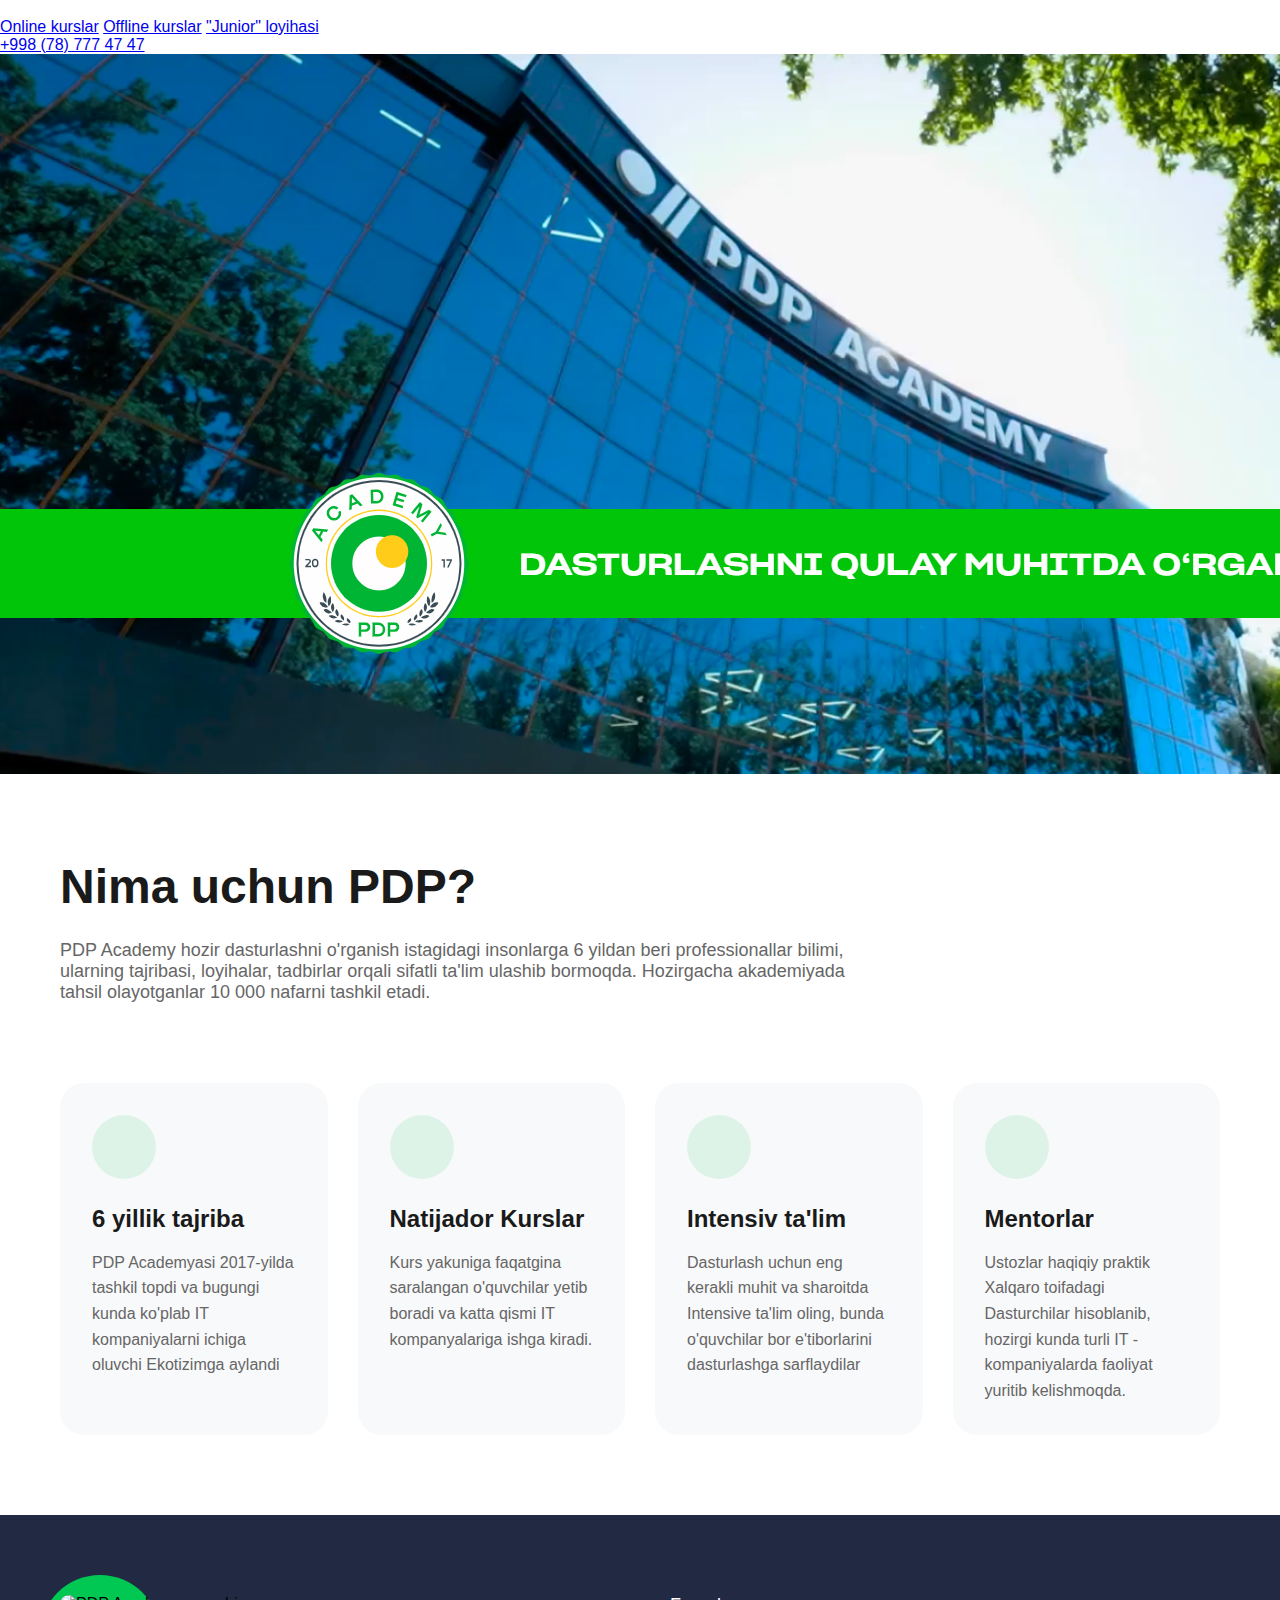
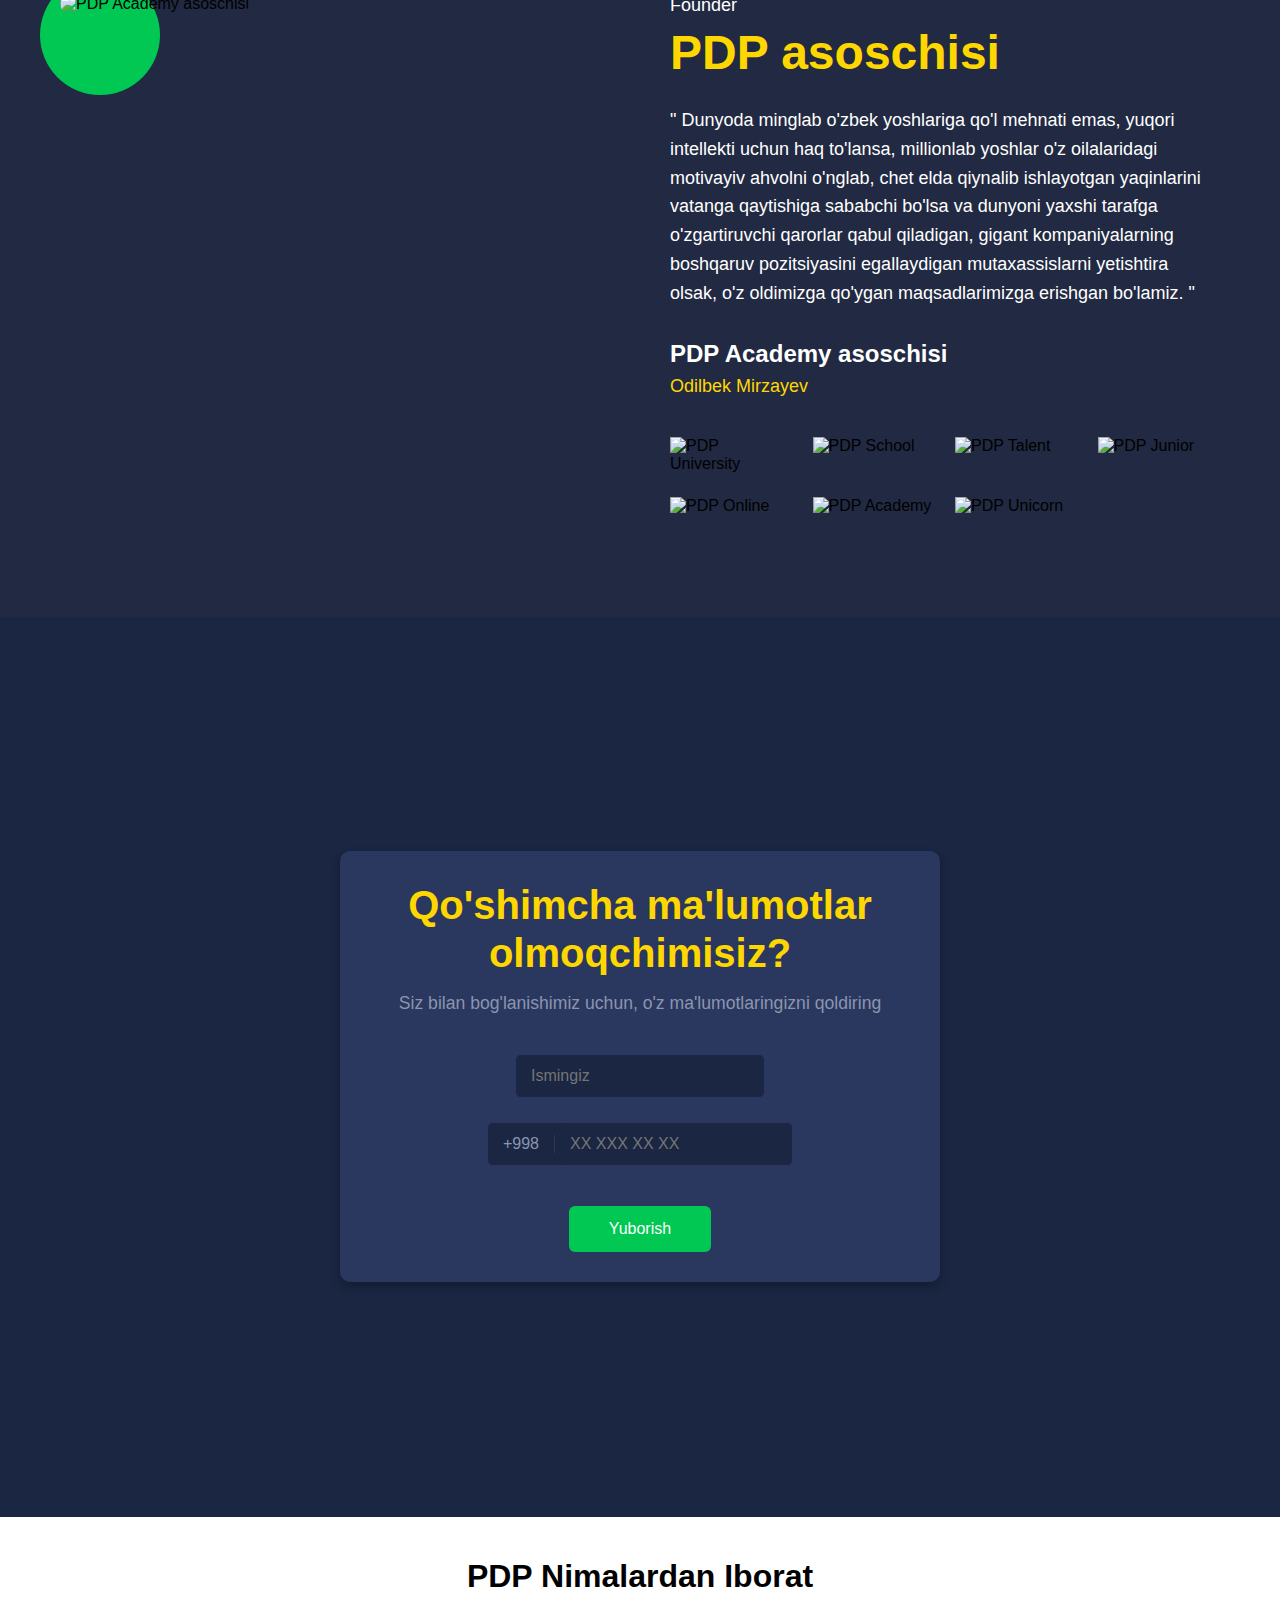
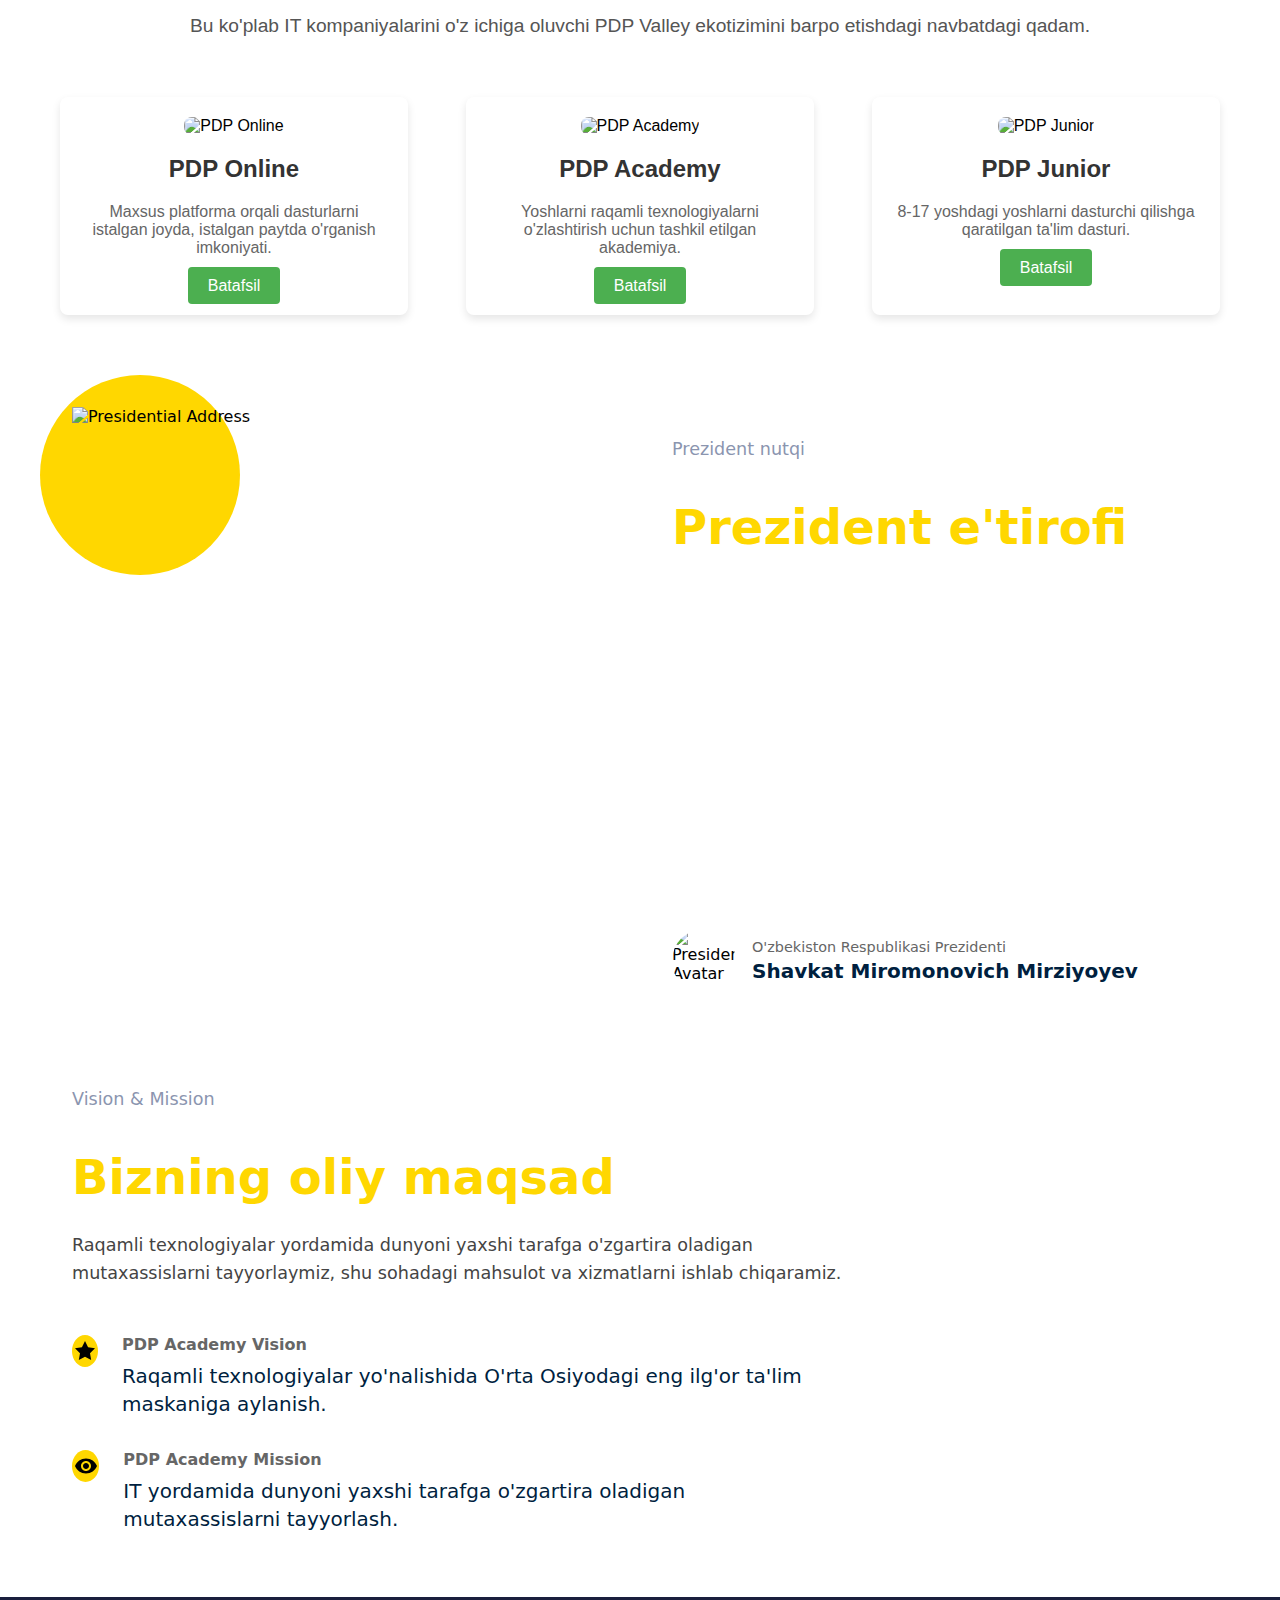
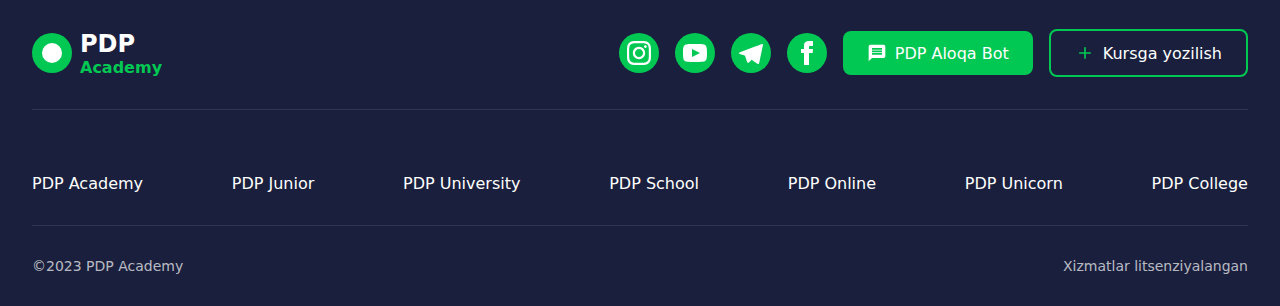
==== commit d41cd065: "deyarli tugadi" ====
--- a/index.html
+++ b/index.html
@@ -4,13 +4,12 @@
     <meta charset="UTF-8" />
     <meta name="viewport" content="width=device-width, initial-scale=1.0" />
     <title>Document</title>
-    <link rel="stylesheet" href="style.css" />
-    <link rel="stylesheet" href="qoshimchamalumot.css" />
-    <link rel="stylesheet" href="tarix.css" />
-    <link rel="stylesheet" href="pdpiborat.css" />
-    <link rel="stylesheet" href="prezident.css" />
-    <link rel="stylesheet" href="maqsad.css" />
-    <link rel="stylesheet" href="footerlar.css" />
+    <link rel="stylesheet" href="styles/footerlar.css">
+    <link rel="stylesheet" href="styles/maqsad.css">
+    <link rel="stylesheet" href="styles/pdpiborat.css">
+    <link rel="stylesheet" href="styles/prezident.css">
+    <link rel="stylesheet" href="styles/qoshimchamalumot.css">
+    <link rel="stylesheet" href="/styles/style.css">
     <script src="tarix.js" defer></script>
     <script src="https://cdn.tailwindcss.com"></script>
     <script>
--- a/styles/footerlar.css
+++ b/styles/footerlar.css
@@ -0,0 +1,130 @@
+
+.footer {
+    margin: 0;
+    padding: 0;
+    box-sizing: border-box;
+    font-family: system-ui, -apple-system, sans-serif;
+    background-color: #1a1f3d;
+    color: white;
+    margin: 0 auto;
+    padding: 2rem;
+}
+
+.footer-top {
+    display: flex;
+    justify-content: space-between;
+    align-items: center;
+    margin-bottom: 2rem;
+    padding-bottom: 2rem;
+    border-bottom: 1px solid rgba(255, 255, 255, 0.1);
+}
+
+.logo {
+    display: flex;
+    align-items: center;
+    gap: 0.5rem;
+    text-decoration: none;
+    color: white;
+}
+
+.logo-icon {
+    width: 40px;
+    height: 40px;
+    background: #00C853;
+    border-radius: 50%;
+    display: flex;
+    align-items: center;
+    justify-content: center;
+}
+
+.logo-text {
+    font-size: 1.5rem;
+    font-weight: bold;
+}
+
+.logo-text span {
+    display: block;
+    color: #00C853;
+    font-size: 1rem;
+}
+
+.social-links {
+    display: flex;
+    align-items: center;
+    gap: 1rem;
+}
+
+.social-icon {
+    width: 40px;
+    height: 40px;
+    background: #00C853;
+    border-radius: 50%;
+    display: flex;
+    align-items: center;
+    justify-content: center;
+    text-decoration: none;
+    color: white;
+}
+
+.button {
+    padding: 0.75rem 1.5rem;
+    border-radius: 8px;
+    text-decoration: none;
+    color: white;
+    font-weight: 500;
+    background: #00C853;
+    display: inline-flex;
+    align-items: center;
+    gap: 0.5rem;
+}
+
+.button.outline {
+    background: transparent;
+    border: 2px solid #00C853;
+}
+
+.nav-links {
+    display: flex;
+    justify-content: space-between;
+    margin: 2rem 0;
+    padding: 2rem 0;
+    border-bottom: 1px solid rgba(255, 255, 255, 0.1);
+}
+
+.nav-links a {
+    color: white;
+    text-decoration: none;
+    font-weight: 500;
+}
+
+.footer-bottom {
+    display: flex;
+    justify-content: space-between;
+    color: rgba(255, 255, 255, 0.7);
+    font-size: 0.875rem;
+}
+
+@media (max-width: 768px) {
+    .footer-top {
+        flex-direction: column;
+        gap: 1rem;
+        text-align: center;
+    }
+
+    .social-links {
+        flex-wrap: wrap;
+        justify-content: center;
+    }
+
+    .nav-links {
+        flex-direction: column;
+        gap: 1rem;
+        text-align: center;
+    }
+
+    .footer-bottom {
+        flex-direction: column;
+        text-align: center;
+        gap: 0.5rem;
+    }
+}--- a/styles/maqsad.css
+++ b/styles/maqsad.css
@@ -0,0 +1,98 @@
+
+.maqsad {
+    margin: 0;
+    padding: 0;
+    box-sizing: border-box;
+    font-family: system-ui, -apple-system, sans-serif;
+    max-width: 1200px;
+    margin: 0 auto;
+    padding: 4rem 2rem;
+    display: flex;
+    align-items: flex-start;
+    gap: 4rem;
+}
+
+.kontend {
+    flex: 1;
+}
+
+.subtitle {
+    color: #666;
+    font-size: 1rem;
+    margin-bottom: 1rem;
+}
+
+.title {
+    color: #00C853;
+    font-size: 3rem;
+    font-weight: bold;
+    margin-bottom: 2rem;
+}
+
+.description {
+    color: #444;
+    line-height: 1.6;
+    margin-bottom: 3rem;
+    font-size: 1.1rem;
+}
+
+.vision-mission {
+    display: flex;
+    flex-direction: column;
+    gap: 2rem;
+}
+
+.section {
+    display: flex;
+    gap: 1.5rem;
+    align-items: flex-start;
+}
+
+.icon {
+    width: 40px;
+    height: 40px;
+    background: #FFD700;
+    border-radius: 50%;
+    display: flex;
+    align-items: center;
+    justify-content: center;
+}
+
+.section-content h3 {
+    color: #666;
+    font-size: 1rem;
+    margin-bottom: 0.5rem;
+}
+
+.section-content p {
+    color: #001F3F;
+    font-size: 1.25rem;
+    line-height: 1.4;
+}
+
+.badge {
+    width: 300px;
+    height: 300px;
+}
+
+.badge svg {
+    width: 100%;
+    height: 100%;
+}
+
+@media (max-width: 768px) {
+    .container {
+        flex-direction: column;
+        padding: 2rem;
+    }
+
+    .badge {
+        width: 200px;
+        height: 200px;
+        margin: 0 auto;
+    }
+
+    .title {
+        font-size: 2rem;
+    }
+}--- a/styles/pdpiborat.css
+++ b/styles/pdpiborat.css
@@ -0,0 +1,65 @@
+.pdpiborat {
+    font-family: Arial, sans-serif;
+    padding: 40px;
+    text-align: center;
+  }
+
+  .pdpiborat h1 {
+    font-size: 2rem;
+    margin-bottom: 20px;
+    color: black;
+  }
+
+  .pdpiborat p {
+    font-size: 1.2rem;
+    color: #555;
+    margin-bottom: 40px;
+  }
+
+  .card-container {
+    display: flex;
+    justify-content: space-between;
+    gap: 20px;
+    padding: 20px;
+  }
+
+  .card {
+    background-color: #fff;
+    border-radius: 8px;
+    overflow: hidden;
+    box-shadow: 0 4px 8px rgba(0, 0, 0, 0.1);
+    width: 30%;
+    text-align: center;
+    padding: 20px;
+  }
+
+  .card img {
+    width: 100%;
+    border-radius: 8px;
+  }
+
+  .card h3 {
+    font-size: 1.5rem;
+    margin: 20px 0;
+    color: #333;
+  }
+
+  .card p {
+    color: #666;
+    font-size: 1rem;
+    margin-bottom: 20px;
+  }
+
+  .btn {
+    background-color: #4CAF50;
+    color: #fff;
+    padding: 10px 20px;
+    border: none;
+    border-radius: 4px;
+    cursor: pointer;
+    text-decoration: none;
+  }
+
+  .btn:hover {
+    background-color: #45a049;
+  }--- a/styles/prezident.css
+++ b/styles/prezident.css
@@ -0,0 +1,117 @@
+
+
+.etirof {
+    margin: 0;
+    padding: 0;
+    box-sizing: border-box;
+    font-family: system-ui, -apple-system, sans-serif;
+    max-width: 1200px;
+    margin: 0 auto;
+    padding: 2rem;
+    position: relative;
+}
+
+.yellow-circle {
+    width: 200px;
+    height: 200px;
+    background-color: #FFD700;
+    border-radius: 50%;
+    position: absolute;
+    top: 0;
+    left: 0;
+    z-index: -1;
+}
+
+.content-wrapper {
+    display: flex;
+    gap: 4rem;
+    align-items: flex-start;
+}
+
+.image-containerr {
+    width: 50%;
+    border-radius: 0 100px 100px 0;
+    overflow: hidden;
+}
+
+.image-containerr img {
+    width: 100%;
+    height: auto;
+    display: block;
+}
+
+.text-content {
+    width: 50%;
+    padding-top: 2rem;
+}
+
+.subtitle {
+    color: #666;
+    font-size: 1rem;
+    margin-bottom: 0.5rem;
+}
+
+.title {
+    color: #00C853;
+    font-size: 2.5rem;
+    margin-bottom: 2rem;
+    font-weight: bold;
+}
+
+.quote {
+    color: #444;
+    line-height: 1.6;
+    margin-bottom: 2rem;
+    font-size: 1.1rem;
+}
+
+.president-info {
+    display: flex;
+    align-items: center;
+    gap: 1rem;
+}
+
+.president-avatar {
+    width: 64px;
+    height: 64px;
+    border-radius: 50%;
+    overflow: hidden;
+}
+
+.president-avatar img {
+    width: 100%;
+    height: 100%;
+    object-fit: cover;
+}
+
+.president-details {
+    flex: 1;
+}
+
+.president-role {
+    color: #666;
+    font-size: 0.9rem;
+    margin-bottom: 0.25rem;
+}
+
+.president-name {
+    color: #001F3F;
+    font-size: 1.25rem;
+    font-weight: bold;
+}
+
+@media (max-width: 768px) {
+    .content-wrapper {
+        flex-direction: column;
+    }
+
+    .image-container,
+    .text-content {
+        width: 100%;
+    }
+
+    .yellow-circle {
+        width: 150px;
+        height: 150px;
+    }
+}--- a/styles/qoshimchamalumot.css
+++ b/styles/qoshimchamalumot.css
@@ -0,0 +1,143 @@
+
+
+.malumot {
+    font-family: Arial, sans-serif;
+    background-color: #1a2642;
+    min-height: 100vh;
+    display: flex;
+    align-items: center;
+    justify-content: center;
+    padding: 20px;
+    width: 100%;
+}
+
+.contact-form {
+    width: 100%;
+    max-width: 600px;
+    text-align: center;
+    background-color: #2a375f;
+    border-radius: 10px;
+    padding: 30px;
+    box-shadow: 0 4px 10px rgba(0, 0, 0, 0.3);
+}
+
+h1 {
+    color: #ffd700;
+    font-size: 2.5rem;
+    margin-bottom: 1rem;
+    line-height: 1.2;
+}
+
+.subtitle {
+    color: #8b95af;
+    font-size: 1.1rem;
+    margin-bottom: 2.5rem;
+}
+
+.form-group {
+    display: flex;
+    align-items: center; /* Vertikal o'rtalash */
+    justify-content: center; /* Gorizontal o'rtalash */
+    gap: 20px; /* Qatorlar orasidagi masofa */
+    margin-bottom: 1.5rem;
+    text-align: left;
+}
+
+label {
+    display: none; /* Yorliqni yashirish */
+}
+
+input {
+    flex: 1;
+    max-width: 250px; /* Maydon kengligini cheklash */
+    padding: 12px 15px;
+    border: 1px solid #2a375f;
+    border-radius: 6px;
+    background-color: #1a2642;
+    color: white;
+    font-size: 1rem;
+    transition: border-color 0.3s ease;
+}
+
+input:focus {
+    outline: none;
+    border-color: #3a4875;
+}
+
+.phone-input {
+    display: flex;
+    align-items: center;
+    background-color: #1a2642;
+    border: 1px solid #2a375f;
+    border-radius: 6px;
+}
+
+.phone-input input {
+    border: none;
+    flex: 1;
+}
+
+.prefix {
+    color: #8b95af;
+    padding: 0 15px;
+    border-right: 1px solid #2a375f;
+}
+
+.submit-btn {
+    background-color: #00c853;
+    color: white;
+    border: none;
+    border-radius: 6px;
+    padding: 14px 40px;
+    font-size: 1rem;
+    cursor: pointer;
+    transition: background-color 0.3s ease;
+    margin-top: 1rem;
+}
+
+.submit-btn:hover {
+    background-color: #00b34a;
+}
+
+.submit-btn:active {
+    transform: translateY(1px);
+}
+
+/* Error states */
+input.error {
+    border-color: #ff4444;
+}
+
+.error-message {
+    color: #ff4444;
+    font-size: 0.8rem;
+    margin-top: 0.5rem;
+    display: none;
+}
+
+.error-message.visible {
+    display: block;
+}
+
+/* Mobil ekran uchun optimallashtirish */
+@media (max-width: 480px) {
+    h1 {
+        font-size: 2rem;
+    }
+
+    .subtitle {
+        font-size: 1rem;
+    }
+
+    .form-group {
+        flex-direction: column; /* Kichik ekranlarda qatorlarni ustma-ust joylashtirish */
+    }
+
+    .submit-btn {
+        width: 100%;
+    }
+
+    input {
+        max-width: 100%; /* Maydon kengligini moslashtirish */
+    }
+}
--- a/styles/style.css
+++ b/styles/style.css
@@ -0,0 +1,194 @@
+/* nima uchun pdp */
+.why-pdp {
+    max-width: 1200px;
+    margin: 80px auto;
+    padding: 0 20px;
+    font-family: 'Inter', sans-serif;
+}
+.why-pdp h2 {
+    font-size: 48px;
+    font-weight: 700;
+    color: #1a1a1a;
+    margin-bottom: 24px;
+    line-height: 1.2;
+}
+.why-pdp p {
+    font-size: 18px;
+    color: #666666;
+    max-width: 800px;
+}
+
+/* 4 ta cardlar */
+* {
+    margin: 0;
+    padding: 0;
+    box-sizing: border-box;
+}
+body {
+    font-family: 'Inter', sans-serif;
+    background-color: #ffffff;
+}
+.features {
+    max-width: 1200px;
+    margin: 80px auto;
+    padding: 0 20px;
+    display: grid;
+    grid-template-columns: repeat(auto-fit, minmax(250px, 1fr));
+    gap: 30px;
+    position: relative;
+}
+.feature-card {
+    background: #f8f9fa;
+    border-radius: 24px;
+    padding: 32px;
+    position: relative;
+    overflow: hidden;
+}
+.icon-wrapper {
+    width: 64px;
+    height: 64px;
+    background: rgba(0, 200, 83, 0.1);
+    border-radius: 50%;
+    display: flex;
+    align-items: center;
+    justify-content: center;
+    margin-bottom: 24px;
+}
+.icon {
+    width: 32px;
+    height: 32px;
+    color: #00c853;
+}
+.feature-title {
+    font-size: 24px;
+    font-weight: 700;
+    color: #1a1a1a;
+    margin-bottom: 16px;
+    line-height: 1.3;
+}
+.feature-description {
+    font-size: 16px;
+    line-height: 1.6;
+    color: #666666;
+}
+.decoration-1 {
+    bottom: -75px;
+    left: -75px;
+}
+
+.decoration-2 {
+    bottom: -75px;
+    right: -75px;
+}
+@media (max-width: 768px) {
+    .features {
+        margin: 40px auto;
+        grid-template-columns: 1fr;
+    }
+
+    .feature-card {
+        padding: 24px;
+    }
+
+    .feature-title {
+        font-size: 20px;
+    }
+}
+/* FOUNDER */
+
+.founder-section {
+    max-width: 1200px;
+    margin: 0 auto;
+    padding: 80px 20px;
+    display: grid;
+    grid-template-columns: 1fr 1fr;
+    gap: 60px;
+    position: relative;
+}
+.image-container {
+    position: relative;
+}
+.green-circle {
+    position: absolute;
+    width: 120px;
+    height: 120px;
+    background-color: #00c853;
+    border-radius: 50%;
+    top: -20px;
+    left: -20px;
+    z-index: 1;
+}
+
+.founder-image {
+    width: 100%;
+    height: auto;
+    border-radius: 20px;
+    position: relative;
+    z-index: 2;
+}
+
+
+.content {
+    display: flex;
+    flex-direction: column;
+    justify-content: center;
+}
+
+.label {
+    font-size: 18px;
+    color: #ffffff;
+    margin-bottom: 8px;
+}
+.title {
+    font-size: 48px;
+    font-weight: 700;
+    color: #ffd700;
+    margin-bottom: 24px;
+}
+.quote {
+    font-size: 18px;
+    line-height: 1.6;
+    color: #ffffff;
+    margin-bottom: 32px;
+}
+.founder-name {
+    font-size: 24px;
+    color: #ffffff;
+    margin-bottom: 8px;
+}
+.founder-title {
+    font-size: 18px;
+    color: #ffd700;
+}
+.brands {
+    display: grid;
+    grid-template-columns: repeat(auto-fit, minmax(100px, 1fr));
+    gap: 20px;
+    margin-top: 40px;
+}
+.brand-logo {
+    height: 40px;
+    object-fit: contain;
+}
+.body2{
+    background-color: #212a42;
+}
+@media (max-width: 768px) {
+    .founder-section {
+        grid-template-columns: 1fr;
+        padding: 40px 20px;
+        gap: 40px;
+    }
+
+    .title {
+        font-size: 36px;
+    }
+
+    .quote {
+        font-size: 16px;
+    }
+
+    .brands {
+        grid-template-columns: repeat(2, 1fr);
+    }
+}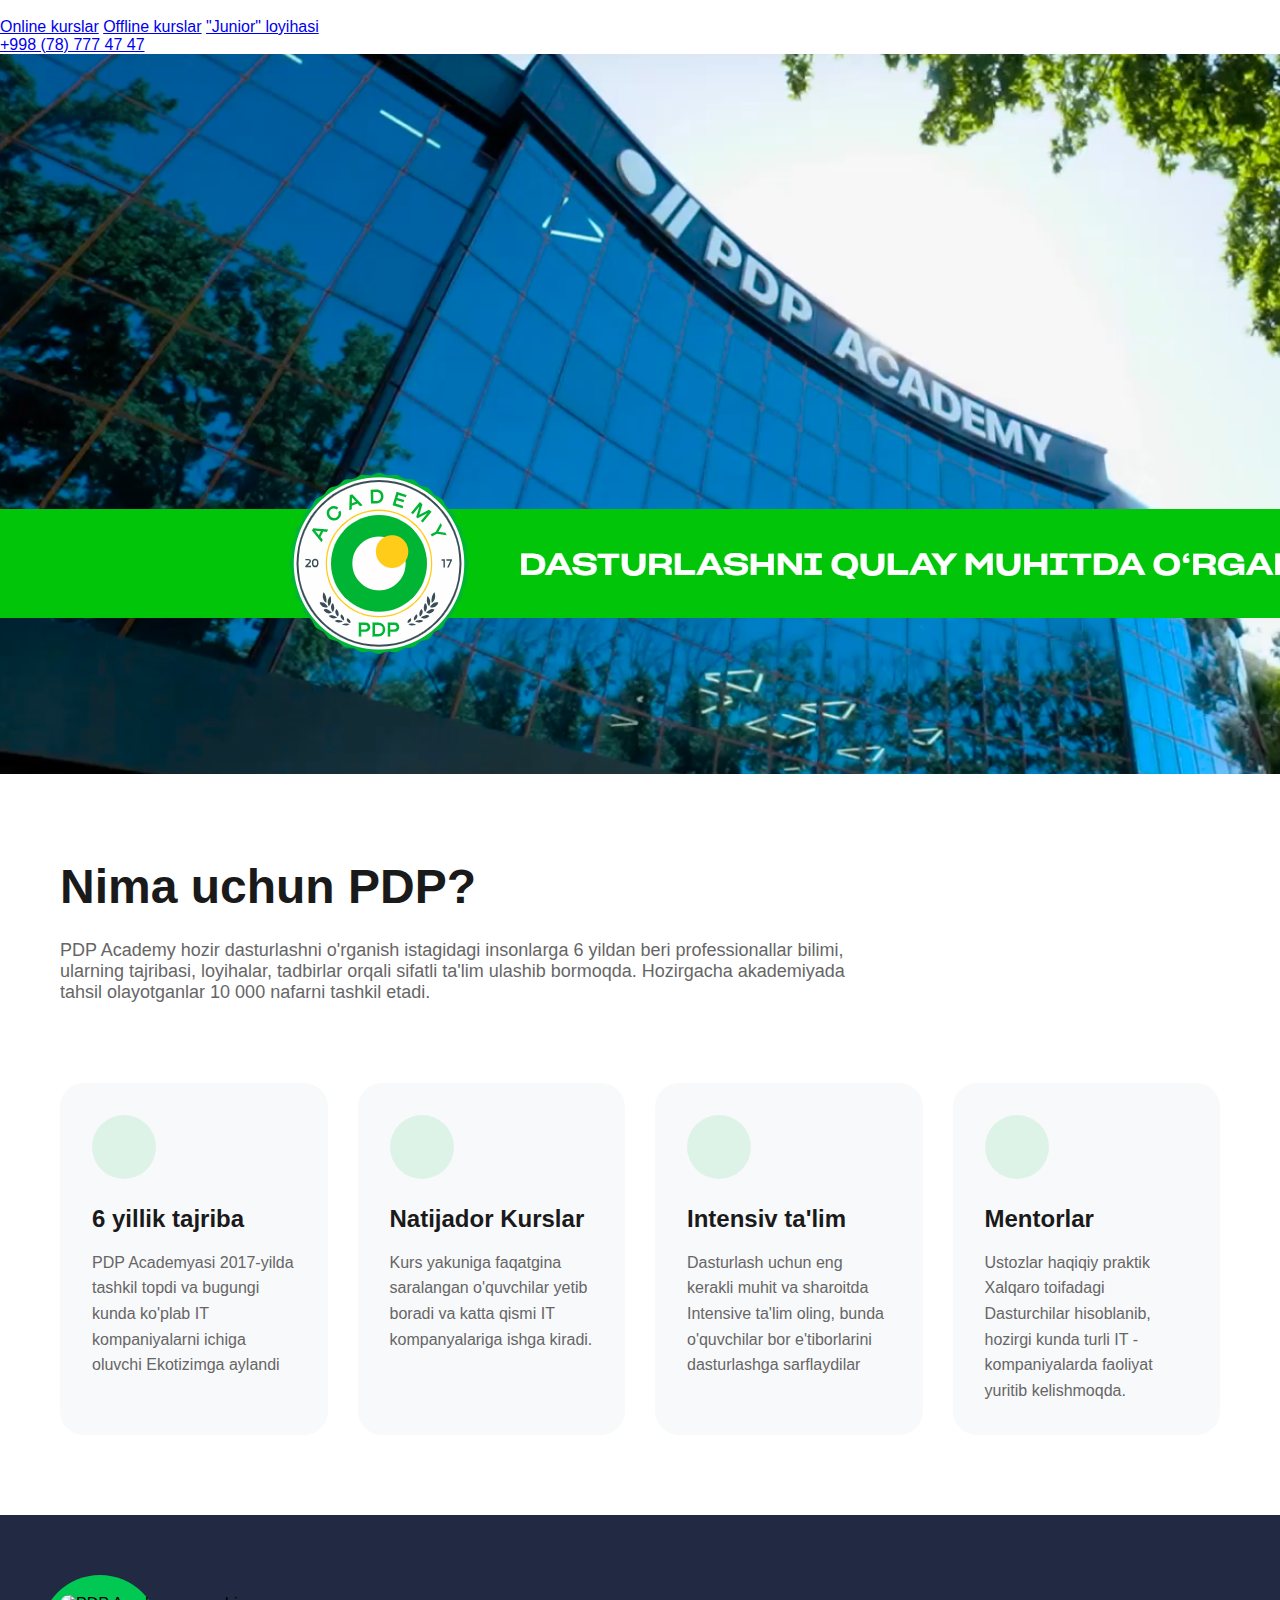
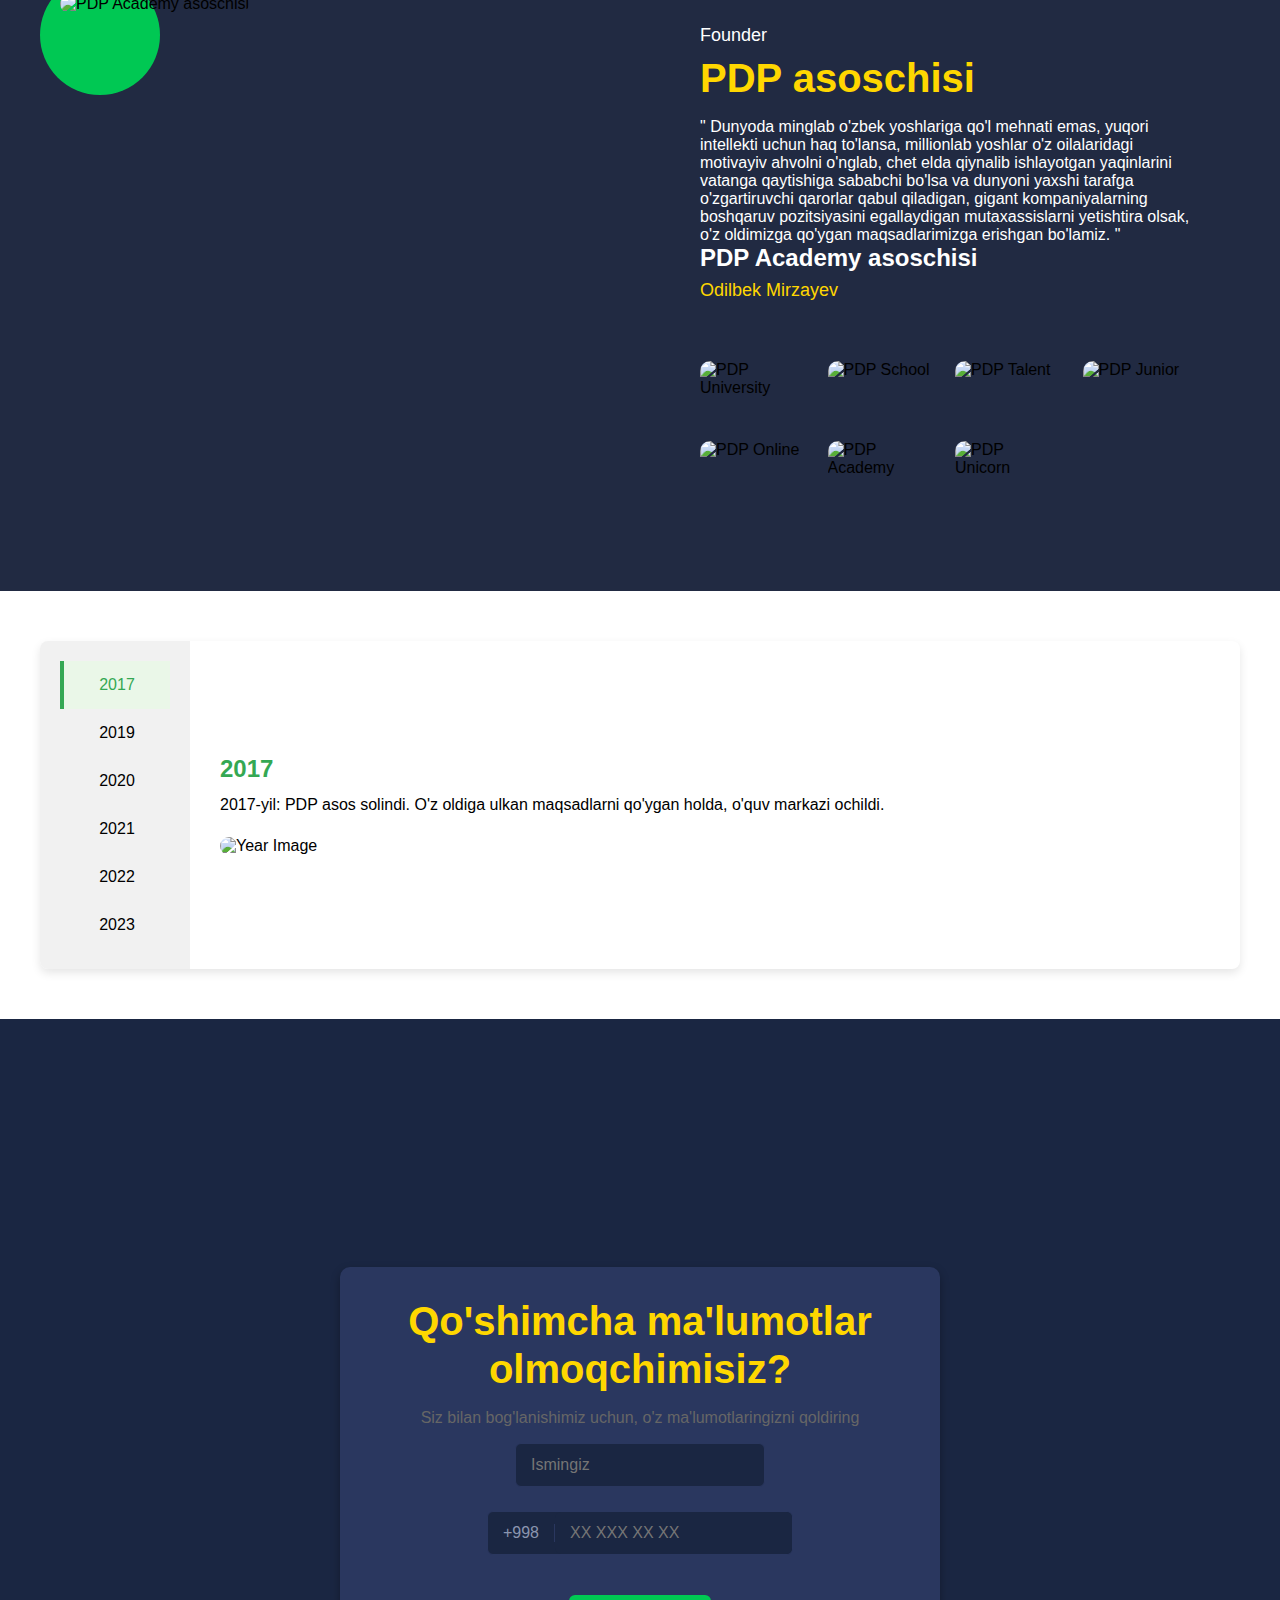
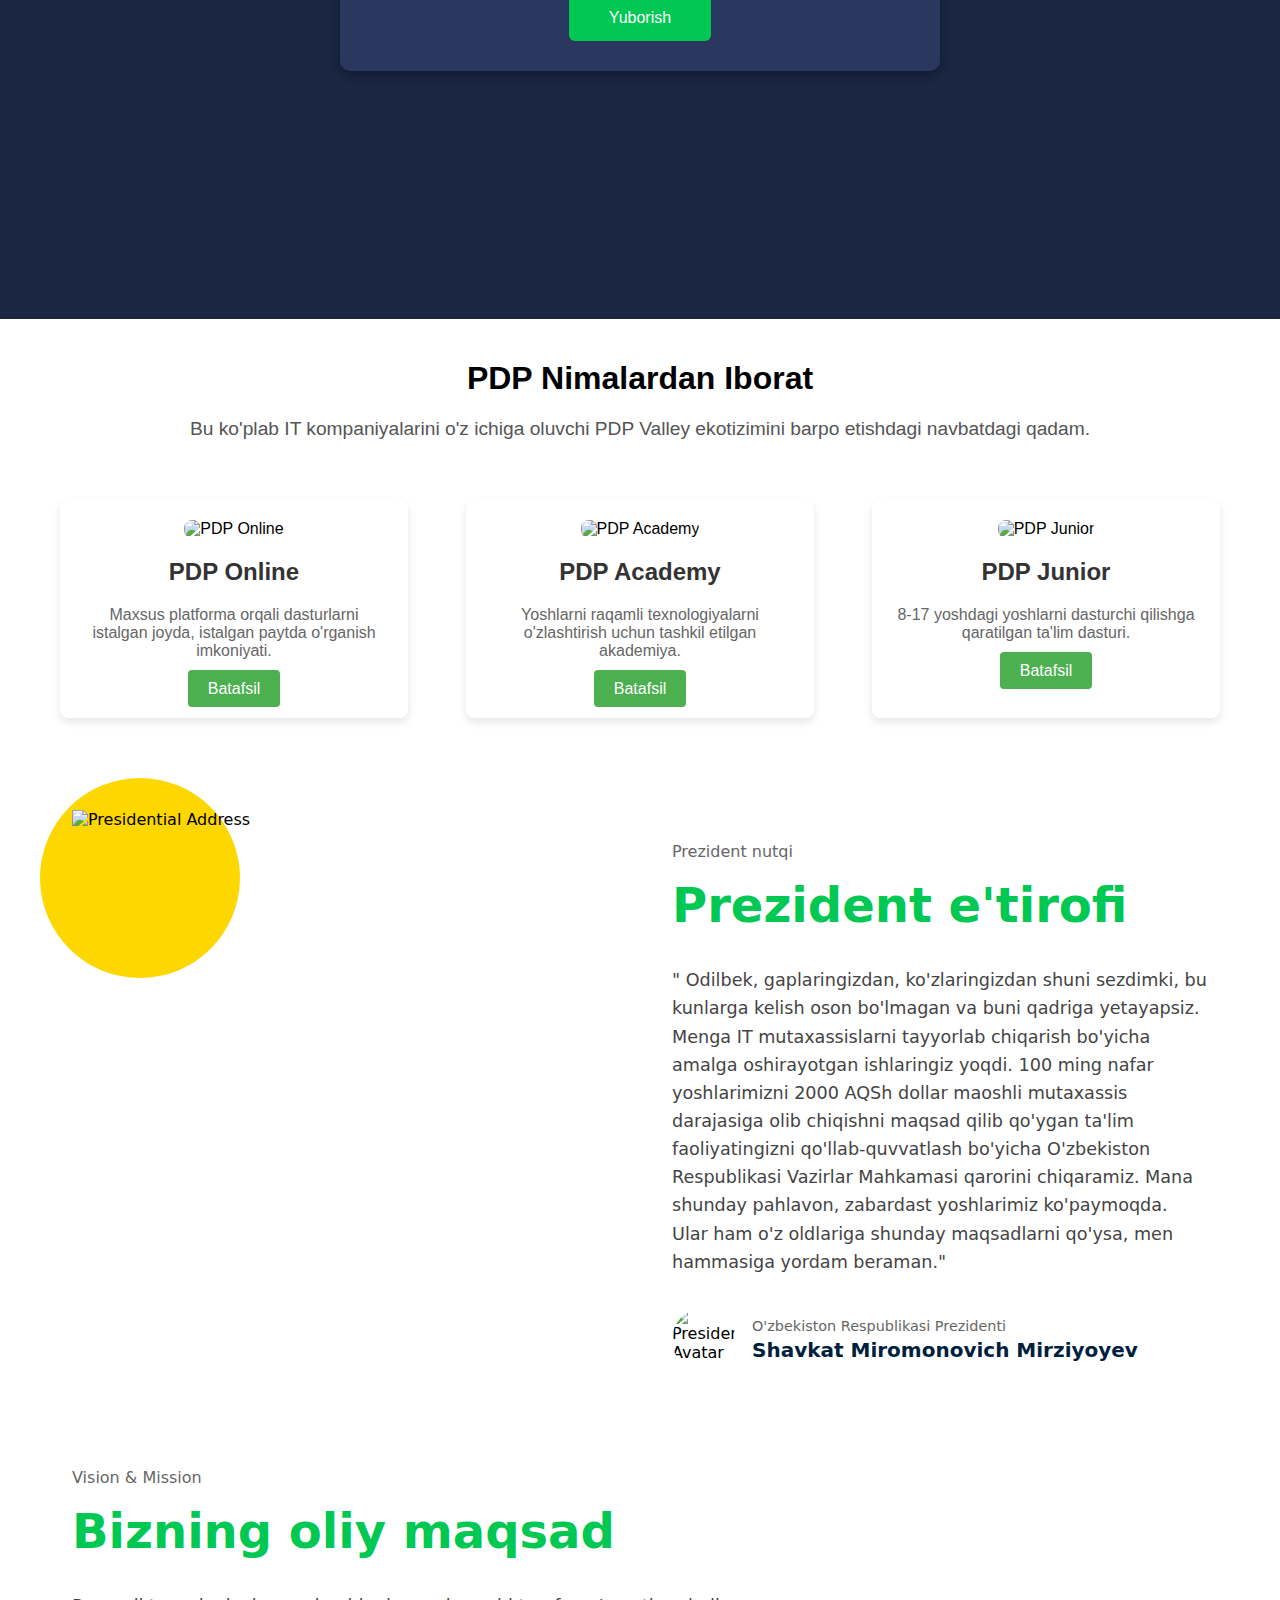
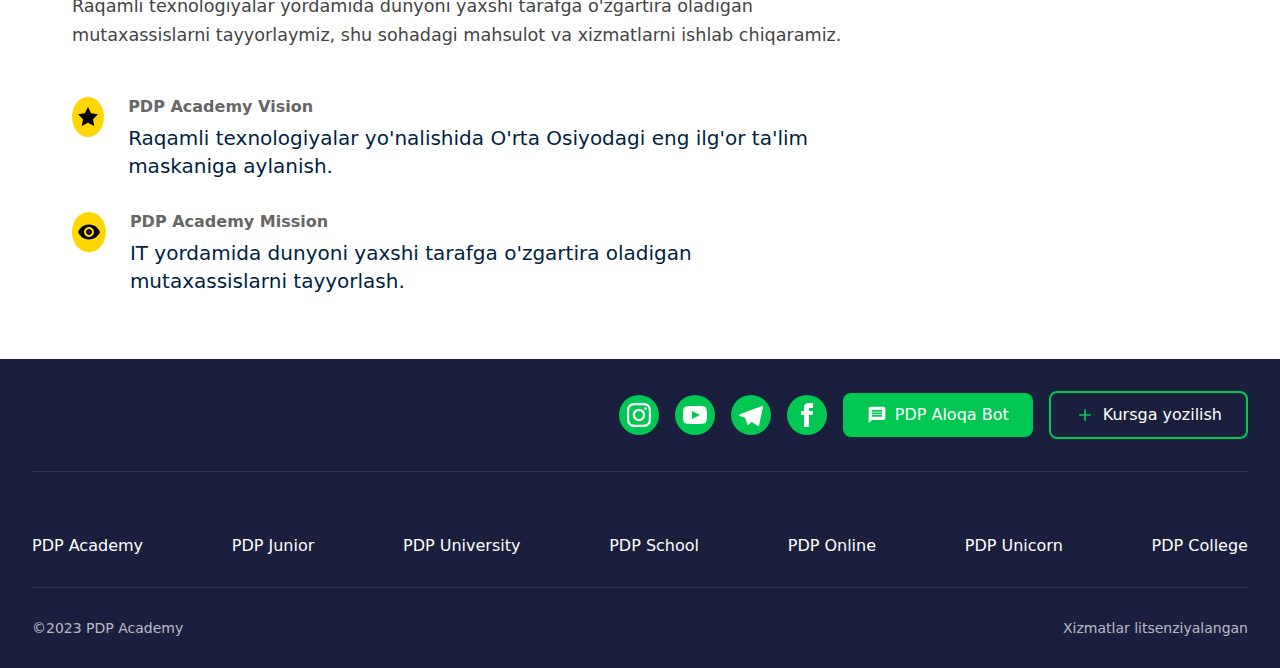
==== commit 8c748b87: "tugatdim" ====
--- a/index.html
+++ b/index.html
@@ -4,13 +4,14 @@
     <meta charset="UTF-8" />
     <meta name="viewport" content="width=device-width, initial-scale=1.0" />
     <title>Document</title>
-    <link rel="stylesheet" href="styles/footerlar.css">
-    <link rel="stylesheet" href="styles/maqsad.css">
+    <link rel="stylesheet" href="styles/style.css">
+    <link rel="stylesheet" href="styles/qoshimchamalumot.css">
+    <link rel="stylesheet" href="styles/timeline.css">
     <link rel="stylesheet" href="styles/pdpiborat.css">
     <link rel="stylesheet" href="styles/prezident.css">
-    <link rel="stylesheet" href="styles/qoshimchamalumot.css">
-    <link rel="stylesheet" href="/styles/style.css">
-    <script src="tarix.js" defer></script>
+    <link rel="stylesheet" href="styles/maqsad.css">
+    <link rel="stylesheet" href="styles/footerlar.css">
+    <script src="js/timeline.js" defer></script>
     <script src="https://cdn.tailwindcss.com"></script>
     <script>
       tailwind.config = {
@@ -23,430 +24,328 @@
           },
         },
       };
-    </script>
+      </script>
   </head>
   <body>
     <nav class="bg-white shadow">
       <div
-        class="container mx-auto px-4 py-4 flex flex-wrap items-center justify-between"
+      class="container mx-auto px-4 py-4 flex flex-wrap items-center justify-between"
       >
-        <div class="flex items-center gap-8">
-          <a href="/" class="flex items-center gap-2">
-            <div class="w-10 h-10 -500"></div>
-            <img
-              src="https://pdp.uz/static/media/dark-logo.b60d4801fba35368079b1552cb52c715.svg"
-              alt=""
-            />
-          </a>
-          <div class="hidden md:flex gap-6">
-            <a href="Humoyun.html" class="text-gray-700 hover:text-gray-900"
-              >Online kurslar</a
-            >
-            <a href="Mehriddin.html" class="text-gray-700 hover:text-gray-900"
-              >Offline kurslar</a
-            >
-            <a href="/junior" class="text-gray-700 hover:text-gray-900"
-              >"Junior" loyihasi</a
-            >
-          </div>
+      <div class="flex items-center gap-8">
+        <a href="/" class="flex items-center gap-2">
+          <div class="w-10 h-10 -500"></div>
+          <img
+          src="https://pdp.uz/static/media/dark-logo.b60d4801fba35368079b1552cb52c715.svg"
+          alt=""
+          />
+        </a>
+        <div class="hidden md:flex gap-6">
+          <a href="Humoyun.html" class="text-gray-700 hover:text-gray-900"
+          >Online kurslar</a
+          >
+          <a href="Mehriddin.html" class="text-gray-700 hover:text-gray-900"
+          >Offline kurslar</a
+          >
+          <a href="/junior" class="text-gray-700 hover:text-gray-900"
+          >"Junior" loyihasi</a
+          >
         </div>
-        <a
-          href="tel:+998787774747"
-          class="flex items-center gap-2 bg-green-500 text-white px-4 py-2 rounded-full hover:bg-green-600 transition-colors"
+      </div>
+      <a
+      href="tel:+998787774747"
+      class="flex items-center gap-2 bg-green-500 text-white px-4 py-2 rounded-full hover:bg-green-600 transition-colors"
+      >
+      <i class="fa-solid fa-phone"></i> +998 (78) 777 47 47
+    </a>
+  </div>
+</nav>
+  <div>
+    <img src="pdpacademy.png" alt="">
+      </div>
+      <section class="why-pdp">
+        <h2>Nima uchun PDP?</h2>
+        <p>
+            PDP Academy hozir dasturlashni o'rganish istagidagi insonlarga 6 yildan beri professionallar bilimi, 
+            ularning tajribasi, loyihalar, tadbirlar orqali sifatli ta'lim ulashib bormoqda. Hozirgacha akademiyada tahsil 
+            olayotganlar 10 000 nafarni tashkil etadi.
+        </p>
+    </section>
+
+  <section class="features">
+      <div class="feature-card">
+          <div class="decoration decoration-1"></div>
+          <div class="icon-wrapper">
+              <img src="https://cdn.logojoy.com/wp-content/uploads/2017/06/23102019/ic_suitcase.svg" alt="">
+          </div>
+          <h3 class="feature-title">6 yillik tajriba</h3>
+          <p class="feature-description">PDP Academyasi 2017-yilda tashkil topdi va bugungi kunda ko'plab IT kompaniyalarni ichiga oluvchi Ekotizimga aylandi</p>
+      </div>
+
+      <div class="feature-card">
+          <div class="icon-wrapper">
+              <img src="https://i.1.creatium.io/d2/6d/dd/f314506a885db140b9602d7c08b8b16274/%D0%B3%D1%80%D0%B0%D1%84%D0%B8%D0%BA.png" alt="">
+          </div>
+          <h3 class="feature-title">Natijador Kurslar</h3>
+          <p class="feature-description">Kurs yakuniga faqatgina saralangan o'quvchilar yetib boradi va katta qismi IT kompanyalariga ishga kiradi.</p>
+      </div>
+
+      <div class="feature-card">
+          <div class="decoration decoration-2"></div>
+          <div class="icon-wrapper">
+              <img src="https://encrypted-tbn1.gstatic.com/images?q=tbn:ANd9GcQ5mAJ5M6vGzjruhq3pwrOviN1iVL6sGZ-CP40hZ2_j9dO0V5KF" alt="">
+          </div>
+          <h3 class="feature-title">Intensiv ta'lim</h3>
+          <p class="feature-description">Dasturlash uchun eng kerakli muhit va sharoitda Intensive ta'lim oling, bunda o'quvchilar bor e'tiborlarini dasturlashga sarflaydilar</p>
+      </div>
+
+      <div class="feature-card">
+          <div class="icon-wrapper">
+              <img src="https://cdn-icons-png.freepik.com/512/11845/11845464.png" alt="">
+          </div>
+          <h3 class="feature-title">Mentorlar</h3>
+          <p class="feature-description">Ustozlar haqiqiy praktik Xalqaro toifadagi Dasturchilar hisoblanib, hozirgi kunda turli IT - kompaniyalarda faoliyat yuritib kelishmoqda.</p>
+      </div>
+  </section>
+
+  <section class="body2">
+    <section class="founder-section">
+    <div class="image-container">
+        <div class="green-circle"></div>
+        <img 
+            src="https://pdp.uz/static/media/founder.81412dfb45257b6ed149.png" 
+            alt="PDP Academy asoschisi" 
+            class="founder-image"
         >
-          <i class="fa-solid fa-phone"></i> +998 (78) 777 47 47
-        </a>
-      </div>
-    </nav>
-    <div>
-      <img src="pdpacademy.png" alt="" />
-    </div>
-    <section class="why-pdp">
-      <h2>Nima uchun PDP?</h2>
-      <p>
-        PDP Academy hozir dasturlashni o'rganish istagidagi insonlarga 6 yildan
-        beri professionallar bilimi, ularning tajribasi, loyihalar, tadbirlar
-        orqali sifatli ta'lim ulashib bormoqda. Hozirgacha akademiyada tahsil
-        olayotganlar 10 000 nafarni tashkil etadi.
-      </p>
-    </section>
-
-    <section class="features">
-      <div class="feature-card">
-        <div class="decoration decoration-1"></div>
-        <div class="icon-wrapper">
-          <img
-            src="https://cdn.logojoy.com/wp-content/uploads/2017/06/23102019/ic_suitcase.svg"
-            alt=""
-          />
+    </div>
+    <div class="content">
+        <span class="label">Founder</span>
+        <h1 class="pdpasoschisi">PDP asoschisi</h1>
+        <blockquote class="tekstlar" style="color: white;">
+            " Dunyoda minglab o'zbek yoshlariga qo'l mehnati emas, yuqori intellekti uchun haq to'lansa, millionlab yoshlar o'z oilalaridagi motivayiv ahvolni o'nglab, chet elda qiynalib ishlayotgan yaqinlarini vatanga qaytishiga sababchi bo'lsa va dunyoni yaxshi tarafga o'zgartiruvchi qarorlar qabul qiladigan, gigant kompaniyalarning boshqaruv pozitsiyasini egallaydigаn mutaxassislarni yetishtira olsak, o'z oldimizga qo'ygan maqsadlarimizga erishgan bo'lamiz. "
+        </blockquote>
+        <h2 class="founder-name">PDP Academy asoschisi</h2>
+        <p class="founder-title">Odilbek Mirzayev</p>
+        
+        <div class="brands">
+            <img src="https://pdp.uz/static/media/pdp_university_logo.463eaeab1f0ce9646652e2826a8657a7.svg" alt="PDP University" class="brand-logo">
+            <img src="https://pdp.uz/static/media/pdp_school_logo.4600968bfbfd6f6f6445c125f1964dbf.svg" alt="PDP School" class="brand-logo">
+            <img src="	https://pdp.uz/static/media/pdp_talent_logo.a136beeeae00d29f7b85e3512f022a8c.svg" alt="PDP Talent" class="brand-logo">
+            <img src="https://pdp.uz/static/media/pdp_junior_logo.42833d7ca704e83827941f1bffb91178.svg" alt="PDP Junior" class="brand-logo">
+            <img src="https://pdp.uz/static/media/pdp_online_logo.59d2c798341558b8c4fe6ffc57f4d7b6.svg" alt="PDP Online" class="brand-logo">
+            <img src="	https://pdp.uz/static/media/logo.e84aba9a5311ad12b26f240237513b5b.svg" alt="PDP Academy" class="brand-logo">
+            <img src="https://pdp.uz/static/media/pdp_unicorn_logo.a88a872783032425c4d864d624577933.svg" alt="PDP Unicorn" class="brand-logo">
         </div>
-        <h3 class="feature-title">6 yillik tajriba</h3>
-        <p class="feature-description">
-          PDP Academyasi 2017-yilda tashkil topdi va bugungi kunda ko'plab IT
-          kompaniyalarni ichiga oluvchi Ekotizimga aylandi
-        </p>
-      </div>
-
-      <div class="feature-card">
-        <div class="icon-wrapper">
-          <img
-            src="https://i.1.creatium.io/d2/6d/dd/f314506a885db140b9602d7c08b8b16274/%D0%B3%D1%80%D0%B0%D1%84%D0%B8%D0%BA.png"
-            alt=""
-          />
-        </div>
-        <h3 class="feature-title">Natijador Kurslar</h3>
-        <p class="feature-description">
-          Kurs yakuniga faqatgina saralangan o'quvchilar yetib boradi va katta
-          qismi IT kompanyalariga ishga kiradi.
-        </p>
-      </div>
-
-      <div class="feature-card">
-        <div class="decoration decoration-2"></div>
-        <div class="icon-wrapper">
-          <img
-            src="https://encrypted-tbn1.gstatic.com/images?q=tbn:ANd9GcQ5mAJ5M6vGzjruhq3pwrOviN1iVL6sGZ-CP40hZ2_j9dO0V5KF"
-            alt=""
-          />
-        </div>
-        <h3 class="feature-title">Intensiv ta'lim</h3>
-        <p class="feature-description">
-          Dasturlash uchun eng kerakli muhit va sharoitda Intensive ta'lim
-          oling, bunda o'quvchilar bor e'tiborlarini dasturlashga sarflaydilar
-        </p>
-      </div>
-
-      <div class="feature-card">
-        <div class="icon-wrapper">
-          <img
-            src="https://cdn-icons-png.freepik.com/512/11845/11845464.png"
-            alt=""
-          />
-        </div>
-        <h3 class="feature-title">Mentorlar</h3>
-        <p class="feature-description">
-          Ustozlar haqiqiy praktik Xalqaro toifadagi Dasturchilar hisoblanib,
-          hozirgi kunda turli IT - kompaniyalarda faoliyat yuritib kelishmoqda.
-        </p>
-      </div>
-    </section>
-
-    <section class="body2">
-      <section class="founder-section">
-        <div class="image-container">
-          <div class="green-circle"></div>
-          <img
-            src="https://pdp.uz/static/media/founder.81412dfb45257b6ed149.png"
-            alt="PDP Academy asoschisi"
-            class="founder-image"
-          />
-        </div>
-        <div class="content">
-          <span class="label">Founder</span>
-          <h1 class="title">PDP asoschisi</h1>
-          <blockquote class="quote">
-            " Dunyoda minglab o'zbek yoshlariga qo'l mehnati emas, yuqori
-            intellekti uchun haq to'lansa, millionlab yoshlar o'z oilalaridagi
-            motivayiv ahvolni o'nglab, chet elda qiynalib ishlayotgan
-            yaqinlarini vatanga qaytishiga sababchi bo'lsa va dunyoni yaxshi
-            tarafga o'zgartiruvchi qarorlar qabul qiladigan, gigant
-            kompaniyalarning boshqaruv pozitsiyasini egallaydigаn
-            mutaxassislarni yetishtira olsak, o'z oldimizga qo'ygan
-            maqsadlarimizga erishgan bo'lamiz. "
-          </blockquote>
-          <h2 class="founder-name">PDP Academy asoschisi</h2>
-          <p class="founder-title">Odilbek Mirzayev</p>
-
-          <div class="brands">
-            <img
-              src="/pdp-university-logo.svg"
-              alt="PDP University"
-              class="brand-logo"
-            />
-            <img
-              src="/pdp-school-logo.svg"
-              alt="PDP School"
-              class="brand-logo"
-            />
-            <img
-              src="/pdp-talent-logo.svg"
-              alt="PDP Talent"
-              class="brand-logo"
-            />
-            <img
-              src="/pdp-junior-logo.svg"
-              alt="PDP Junior"
-              class="brand-logo"
-            />
-            <img
-              src="/pdp-online-logo.svg"
-              alt="PDP Online"
-              class="brand-logo"
-            />
-            <img
-              src="/pdp-academy-logo.svg"
-              alt="PDP Academy"
-              class="brand-logo"
-            />
-            <img
-              src="/pdp-unicorn-logo.svg"
-              alt="PDP Unicorn"
-              class="brand-logo"
-            />
-          </div>
-        </div>
-      </section>
-    </section>
-
-    <!-- Qo`shimcha ma`lumotlar olmoqchimisiz -->
-    <div class="malumot">
-      <form id="contactForm" class="contact-form">
-        <h1>Qo'shimcha ma'lumotlar olmoqchimisiz?</h1>
-        <p class="subtitle">
-          Siz bilan bog'lanishimiz uchun, o'z ma'lumotlaringizni qoldiring
-        </p>
-
-        <div class="form-group">
+    </div>
+  </section>
+</section>
+
+<!-- TIMELINE -->
+<div class="timeline-container">
+    <div class="years">
+      <div class="year active" data-year="2017">2017</div>
+      <div class="year" data-year="2019">2019</div>
+      <div class="year" data-year="2020">2020</div>
+      <div class="year" data-year="2021">2021</div>
+      <div class="year" data-year="2022">2022</div>
+      <div class="year" data-year="2023">2023</div>
+    </div>
+    <div class="content">
+      <div class="info">
+        <h2 id="yearTitle">2017</h2>
+        <p id="yearText">2017-yil: PDP asos solindi. O'z oldiga ulkan maqsadlarni qo'ygan holda, o'quv markazi ochildi.</p>
+      </div>
+      <img id="yearImage" src="https://via.placeholder.com/600x400" alt="Year Image">
+    </div>
+  </div>
+
+<!-- Qo`shimcha ma`lumotlar olmoqchimisiz -->
+<div class="malumot">
+  <form id="contactForm" class="contact-form">
+      <h1>Qo'shimcha ma'lumotlar olmoqchimisiz?</h1>
+      <p class="subtitle">Siz bilan bog'lanishimiz uchun, o'z ma'lumotlaringizni qoldiring</p>
+      
+      <div class="form-group">
           <label for="name">Ismingiz</label>
-          <input
-            type="text"
-            id="name"
-            name="name"
-            placeholder="Ismingiz"
-            required
-          />
-        </div>
-
-        <div class="form-group">
+          <input 
+              type="text" 
+              id="name" 
+              name="name" 
+              placeholder="Ismingiz" 
+              required
+          >
+      </div>
+
+      <div class="form-group">
+        
           <label for="phone">Telefon raqamingiz</label>
           <div class="phone-input">
-            <span class="prefix">+998</span>
-            <input
-              type="tel"
-              id="phone"
-              name="phone"
-              placeholder="XX XXX XX XX"
-              required
-            />
-          </div>
-        </div>
-
-        <button type="submit" class="submit-btn">Yuborish</button>
-      </form>
-    </div>
-    <!-- PDP nimalardan iborat -->
-
-    <div class="pdpiborat">
-      <h1>PDP Nimalardan Iborat</h1>
-      <p>
-        Bu ko'plab IT kompaniyalarini o'z ichiga oluvchi PDP Valley ekotizimini
-        barpo etishdagi navbatdagi qadam.
-      </p>
-
-      <div class="card-container">
-        <div class="card">
-          <img src="https://via.placeholder.com/500x300" alt="PDP Online" />
-          <h3>PDP Online</h3>
-          <p>
-            Maxsus platforma orqali dasturlarni istalgan joyda, istalgan paytda
-            o'rganish imkoniyati.
-          </p>
-          <a href="#" class="btn">Batafsil</a>
-        </div>
-        <div class="card">
-          <img src="https://via.placeholder.com/500x300" alt="PDP Academy" />
-          <h3>PDP Academy</h3>
-          <p>
-            Yoshlarni raqamli texnologiyalarni o'zlashtirish uchun tashkil
-            etilgan akademiya.
-          </p>
-          <a href="#" class="btn">Batafsil</a>
-        </div>
-        <div class="card">
-          <img src="https://via.placeholder.com/500x300" alt="PDP Junior" />
-          <h3>PDP Junior</h3>
-          <p>
-            8-17 yoshdagi yoshlarni dasturchi qilishga qaratilgan ta'lim
-            dasturi.
-          </p>
-          <a href="#" class="btn">Batafsil</a>
-        </div>
-      </div>
-    </div>
-
-    <!-- PREZIDENT ETIROFI -->
-
-    <div class="etirof">
-      <div class="yellow-circle"></div>
-      <div class="content-wrapper">
-        <div class="image-containerr">
-          <img
-            src="https://pdp.uz/static/media/president.70716e643dfaa547895d.png"
-            alt="Presidential Address"
-          />
-        </div>
-        <div class="text-content">
+              <span class="prefix">+998</span>
+              <input 
+                  type="tel" 
+                  id="phone" 
+                  name="phone" 
+                  placeholder="XX XXX XX XX" 
+                  required
+              >
+          </div>
+      </div>
+
+      <button type="submit" class="submit-btn">Yuborish</button>
+  </form>
+</div>
+<!-- PDP nimalardan iborat -->
+
+<div class="pdpiborat">
+  <h1>PDP Nimalardan Iborat</h1>
+  <p>Bu ko'plab IT kompaniyalarini o'z ichiga oluvchi PDP Valley ekotizimini barpo etishdagi navbatdagi qadam.</p>
+  
+  <div class="card-container">
+    <div class="card">
+      <img src="https://pdp.uz/static/media/pdp-online-main_img.4d50e19223accb9c7afb.png" alt="PDP Online">
+      <h3>PDP Online</h3>
+      <p>Maxsus platforma orqali dasturlarni istalgan joyda, istalgan paytda o'rganish imkoniyati.</p>
+      <a href="#" class="btn">Batafsil</a>
+    </div>
+    <div class="card">
+      <img src="https://pdp.uz/static/media/temp_header_bg.0abc43dc5fb6197a7c1f.png" alt="PDP Academy">
+      <h3>PDP Academy</h3>
+      <p>Yoshlarni raqamli texnologiyalarni o'zlashtirish uchun tashkil etilgan akademiya.</p>
+      <a href="#" class="btn">Batafsil</a>
+    </div>
+    <div class="card">
+      <img src="https://pdp.uz/static/media/pdp_junior.6af5acfc853ce1ef4505.png" alt="PDP Junior">
+      <h3>PDP Junior</h3>
+      <p>8-17 yoshdagi yoshlarni dasturchi qilishga qaratilgan ta'lim dasturi.</p>
+      <a href="#" class="btn">Batafsil</a>
+    </div>
+  </div>
+</div>
+
+<!-- PREZIDENT ETIROFI -->
+
+<div class="etirof">
+  <div class="yellow-circle"></div>
+  <div class="content-wrapper">
+      <div class="image-containerr">
+          <img src="https://pdp.uz/static/media/president.70716e643dfaa547895d.png" alt="Presidential Address">
+      </div>
+      <div class="text-content">
           <p class="subtitle">Prezident nutqi</p>
           <h1 class="title">Prezident e'tirofi</h1>
-          <p class="quote">
-            " Odilbek, gaplaringizdan, ko'zlaringizdan shuni sezdimki, bu
-            kunlarga kelish oson bo'lmagan va buni qadriga yetayapsiz. Menga IT
-            mutaxassislarni tayyorlab chiqarish bo'yicha amalga oshirayotgan
-            ishlaringiz yoqdi. 100 ming nafar yoshlarimizni 2000 AQSh dollar
-            maoshli mutaxassis darajasiga olib chiqishni maqsad qilib qo'ygan
-            ta'lim faoliyatingizni qo'llab-quvvatlash bo'yicha O'zbekiston
-            Respublikasi Vazirlar Mahkamasi qarorini chiqaramiz. Mana shunday
-            pahlavon, zabardast yoshlarimiz ko'paymoqda. Ular ham o'z oldlariga
-            shunday maqsadlarni qo'ysa, men hammasiga yordam beraman."
-          </p>
+          <p class="quote">" Odilbek, gaplaringizdan, ko'zlaringizdan shuni sezdimki, bu kunlarga kelish oson bo'lmagan va buni qadriga yetayapsiz. Menga IT mutaxassislarni tayyorlab chiqarish bo'yicha amalga oshirayotgan ishlaringiz yoqdi. 100 ming nafar yoshlarimizni 2000 AQSh dollar maoshli mutaxassis darajasiga olib chiqishni maqsad qilib qo'ygan ta'lim faoliyatingizni qo'llab-quvvatlash bo'yicha O'zbekiston Respublikasi Vazirlar Mahkamasi qarorini chiqaramiz. Mana shunday pahlavon, zabardast yoshlarimiz ko'paymoqda. Ular ham o'z oldlariga shunday maqsadlarni qo'ysa, men hammasiga yordam beraman."</p>
           <div class="president-info">
-            <div class="president-avatar">
-              <img
-                src="https://pdp.uz/static/media/president.70716e643dfaa547895d.png"
-                alt="President Avatar"
-              />
-            </div>
-            <div class="president-details">
-              <p class="president-role">O'zbekiston Respublikasi Prezidenti</p>
-              <h2 class="president-name">Shavkat Miromonovich Mirziyoyev</h2>
-            </div>
-          </div>
-        </div>
-      </div>
-    </div>
-
-    <!-- BIZNING OLIY MAQSAD -->
-
-    <div class="maqsad">
-      <div class="kontend">
-        <p class="subtitle">Vision & Mission</p>
-        <h1 class="title">Bizning oliy maqsad</h1>
-        <p class="description">
-          Raqamli texnologiyalar yordamida dunyoni yaxshi tarafga o'zgartira
-          oladigan mutaxassislarni tayyorlaymiz, shu sohadagi mahsulot va
-          xizmatlarni ishlab chiqaramiz.
-        </p>
-
-        <div class="vision-mission">
+              <div class="president-avatar">
+                  <img src="https://pdp.uz/static/media/president.70716e643dfaa547895d.png" alt="President Avatar">
+              </div>
+              <div class="president-details">
+                  <p class="president-role">O'zbekiston Respublikasi Prezidenti</p>
+                  <h2 class="president-name">Shavkat Miromonovich Mirziyoyev</h2>
+              </div>
+          </div>
+      </div>
+  </div>
+</div>
+
+<!-- BIZNING OLIY MAQSAD -->
+
+<div class="maqsad">
+  <div class="kontend">
+      <p class="subtitle">Vision & Mission</p>
+      <h1 class="title">Bizning oliy maqsad</h1>
+      <p class="description">Raqamli texnologiyalar yordamida dunyoni yaxshi tarafga o'zgartira oladigan mutaxassislarni tayyorlaymiz, shu sohadagi mahsulot va xizmatlarni ishlab chiqaramiz.</p>
+      
+      <div class="vision-mission">
           <div class="section">
-            <div class="icon">
-              <svg width="24" height="24" viewBox="0 0 24 24" fill="#000">
-                <path
-                  d="M12 2L15.09 8.26L22 9.27L17 14.14L18.18 21.02L12 17.77L5.82 21.02L7 14.14L2 9.27L8.91 8.26L12 2Z"
-                />
-              </svg>
-            </div>
-            <div class="section-content">
-              <h3>PDP Academy Vision</h3>
-              <p>
-                Raqamli texnologiyalar yo'nalishida O'rta Osiyodagi eng ilg'or
-                ta'lim maskaniga aylanish.
-              </p>
-            </div>
-          </div>
-
+              <div class="icon">
+                  <svg width="24" height="24" viewBox="0 0 24 24" fill="#000">
+                      <path d="M12 2L15.09 8.26L22 9.27L17 14.14L18.18 21.02L12 17.77L5.82 21.02L7 14.14L2 9.27L8.91 8.26L12 2Z"/>
+                  </svg>
+              </div>
+              <div class="section-content">
+                  <h3>PDP Academy Vision</h3>
+                  <p>Raqamli texnologiyalar yo'nalishida O'rta Osiyodagi eng ilg'or ta'lim maskaniga aylanish.</p>
+              </div>
+          </div>
+          
           <div class="section">
-            <div class="icon">
-              <svg width="24" height="24" viewBox="0 0 24 24" fill="#000">
-                <path
-                  d="M12 4.5C7 4.5 2.73 7.61 1 12C2.73 16.39 7 19.5 12 19.5C17 19.5 21.27 16.39 23 12C21.27 7.61 17 4.5 12 4.5ZM12 17C9.24 17 7 14.76 7 12C7 9.24 9.24 7 12 7C14.76 7 17 9.24 17 12C17 14.76 14.76 17 12 17ZM12 9C10.34 9 9 10.34 9 12C9 13.66 10.34 15 12 15C13.66 15 15 13.66 15 12C15 10.34 13.66 9 12 9Z"
-                />
-              </svg>
-            </div>
-            <div class="section-content">
-              <h3>PDP Academy Mission</h3>
-              <p>
-                IT yordamida dunyoni yaxshi tarafga o'zgartira oladigan
-                mutaxassislarni tayyorlash.
-              </p>
-            </div>
-          </div>
-        </div>
-      </div>
-
-      <div class="badge">
-        <img
-          src="https://pdp.uz/static/media/bage.065846d8f8b49cacb2ee4248d4bba7bd.svg"
-          alt=""
-        />
-      </div>
-    </div>
-
-    <!-- FOOTERLAR -->
-
-    <footer class="footer">
-      <div class="footer-top">
-        <a href="#" class="logo">
-          <div class="logo-icon">
-            <svg width="24" height="24" viewBox="0 0 24 24" fill="white">
-              <circle cx="12" cy="12" r="10" />
-            </svg>
-          </div>
-          <div class="logo-text">
-            PDP
-            <span>Academy</span>
-          </div>
-        </a>
-        <div class="social-links">
+              <div class="icon">
+                  <svg width="24" height="24" viewBox="0 0 24 24" fill="#000">
+                      <path d="M12 4.5C7 4.5 2.73 7.61 1 12C2.73 16.39 7 19.5 12 19.5C17 19.5 21.27 16.39 23 12C21.27 7.61 17 4.5 12 4.5ZM12 17C9.24 17 7 14.76 7 12C7 9.24 9.24 7 12 7C14.76 7 17 9.24 17 12C17 14.76 14.76 17 12 17ZM12 9C10.34 9 9 10.34 9 12C9 13.66 10.34 15 12 15C13.66 15 15 13.66 15 12C15 10.34 13.66 9 12 9Z"/>
+                  </svg>
+              </div>
+              <div class="section-content">
+                  <h3>PDP Academy Mission</h3>
+                  <p>IT yordamida dunyoni yaxshi tarafga o'zgartira oladigan mutaxassislarni tayyorlash.</p>
+              </div>
+          </div>
+      </div>
+  </div>
+
+  <div class="badge">
+    <img src="https://pdp.uz/static/media/bage.065846d8f8b49cacb2ee4248d4bba7bd.svg" alt="">
+  </div>
+</div>
+
+<!-- FOOTERLAR -->
+
+<footer class="footer">
+  <div class="footer-top">
+      <a href="#" class="logo">
+          
+              <img src="https://pdp.uz/static/media/logo.e84aba9a5311ad12b26f240237513b5b.svg
+              " alt="">
+      </a>
+      <div class="social-links">
           <a href="#" class="social-icon">
-            <svg width="24" height="24" viewBox="0 0 24 24" fill="white">
-              <path
-                d="M12 2.163c3.204 0 3.584.012 4.85.07 3.252.148 4.771 1.691 4.919 4.919.058 1.265.069 1.645.069 4.849 0 3.205-.012 3.584-.069 4.849-.149 3.225-1.664 4.771-4.919 4.919-1.266.058-1.644.07-4.85.07-3.204 0-3.584-.012-4.849-.07-3.26-.149-4.771-1.699-4.919-4.92-.058-1.265-.07-1.644-.07-4.849 0-3.204.013-3.583.07-4.849.149-3.227 1.664-4.771 4.919-4.919 1.266-.057 1.645-.069 4.849-.069zm0-2.163c-3.259 0-3.667.014-4.947.072-4.358.2-6.78 2.618-6.98 6.98-.059 1.281-.073 1.689-.073 4.948 0 3.259.014 3.668.072 4.948.2 4.358 2.618 6.78 6.98 6.98 1.281.058 1.689.072 4.948.072 3.259 0 3.668-.014 4.948-.072 4.354-.2 6.782-2.618 6.979-6.98.059-1.28.073-1.689.073-4.948 0-3.259-.014-3.667-.072-4.947-.196-4.354-2.617-6.78-6.979-6.98-1.281-.059-1.69-.073-4.949-.073zm0 5.838c-3.403 0-6.162 2.759-6.162 6.162s2.759 6.163 6.162 6.163 6.162-2.759 6.162-6.163c0-3.403-2.759-6.162-6.162-6.162zm0 10.162c-2.209 0-4-1.79-4-4 0-2.209 1.791-4 4-4s4 1.791 4 4c0 2.21-1.791 4-4 4zm6.406-11.845c-.796 0-1.441.645-1.441 1.44s.645 1.44 1.441 1.44c.795 0 1.439-.645 1.439-1.44s-.644-1.44-1.439-1.44z"
-              />
-            </svg>
+              <svg width="24" height="24" viewBox="0 0 24 24" fill="white">
+                  <path d="M12 2.163c3.204 0 3.584.012 4.85.07 3.252.148 4.771 1.691 4.919 4.919.058 1.265.069 1.645.069 4.849 0 3.205-.012 3.584-.069 4.849-.149 3.225-1.664 4.771-4.919 4.919-1.266.058-1.644.07-4.85.07-3.204 0-3.584-.012-4.849-.07-3.26-.149-4.771-1.699-4.919-4.92-.058-1.265-.07-1.644-.07-4.849 0-3.204.013-3.583.07-4.849.149-3.227 1.664-4.771 4.919-4.919 1.266-.057 1.645-.069 4.849-.069zm0-2.163c-3.259 0-3.667.014-4.947.072-4.358.2-6.78 2.618-6.98 6.98-.059 1.281-.073 1.689-.073 4.948 0 3.259.014 3.668.072 4.948.2 4.358 2.618 6.78 6.98 6.98 1.281.058 1.689.072 4.948.072 3.259 0 3.668-.014 4.948-.072 4.354-.2 6.782-2.618 6.979-6.98.059-1.28.073-1.689.073-4.948 0-3.259-.014-3.667-.072-4.947-.196-4.354-2.617-6.78-6.979-6.98-1.281-.059-1.69-.073-4.949-.073zm0 5.838c-3.403 0-6.162 2.759-6.162 6.162s2.759 6.163 6.162 6.163 6.162-2.759 6.162-6.163c0-3.403-2.759-6.162-6.162-6.162zm0 10.162c-2.209 0-4-1.79-4-4 0-2.209 1.791-4 4-4s4 1.791 4 4c0 2.21-1.791 4-4 4zm6.406-11.845c-.796 0-1.441.645-1.441 1.44s.645 1.44 1.441 1.44c.795 0 1.439-.645 1.439-1.44s-.644-1.44-1.439-1.44z"/>
+              </svg>
           </a>
           <a href="#" class="social-icon">
-            <svg width="24" height="24" viewBox="0 0 24 24" fill="white">
-              <path
-                d="M19.615 3.184c-3.604-.246-11.631-.245-15.23 0-3.897.266-4.356 2.62-4.385 8.816.029 6.185.484 8.549 4.385 8.816 3.6.245 11.626.246 15.23 0 3.897-.266 4.356-2.62 4.385-8.816-.029-6.185-.484-8.549-4.385-8.816zm-10.615 12.816v-8l8 3.993-8 4.007z"
-              />
-            </svg>
+              <svg width="24" height="24" viewBox="0 0 24 24" fill="white">
+                  <path d="M19.615 3.184c-3.604-.246-11.631-.245-15.23 0-3.897.266-4.356 2.62-4.385 8.816.029 6.185.484 8.549 4.385 8.816 3.6.245 11.626.246 15.23 0 3.897-.266 4.356-2.62 4.385-8.816-.029-6.185-.484-8.549-4.385-8.816zm-10.615 12.816v-8l8 3.993-8 4.007z"/>
+              </svg>
           </a>
           <a href="#" class="social-icon">
-            <svg width="24" height="24" viewBox="0 0 24 24" fill="white">
-              <path
-                d="M18.384,22.779c0.322,0.228 0.737,0.285 1.107,0.145c0.37,-0.141 0.642,-0.457 0.724,-0.84c0.869,-4.084 2.977,-14.421 3.768,-18.136c0.06,-0.28 -0.04,-0.571 -0.26,-0.758c-0.22,-0.187 -0.525,-0.241 -0.797,-0.14c-4.193,1.552 -17.106,6.397 -22.384,8.35c-0.335,0.124 -0.553,0.446 -0.542,0.799c0.012,0.354 0.25,0.661 0.593,0.764c2.367,0.708 5.474,1.693 5.474,1.693c0,0 1.452,4.385 2.209,6.615c0.095,0.28 0.314,0.5 0.603,0.576c0.288,0.075 0.596,-0.004 0.811,-0.207c1.216,-1.148 3.096,-2.923 3.096,-2.923c0,0 3.572,2.619 5.598,4.062Zm-11.01,-8.677l1.679,5.538l0.373,-3.507c0,0 6.487,-5.851 10.185,-9.186c0.108,-0.098 0.123,-0.262 0.033,-0.377c-0.089,-0.115 -0.253,-0.142 -0.376,-0.064c-4.286,2.737 -11.894,7.596 -11.894,7.596Z"
-              />
-            </svg>
+              <svg width="24" height="24" viewBox="0 0 24 24" fill="white">
+                  <path d="M18.384,22.779c0.322,0.228 0.737,0.285 1.107,0.145c0.37,-0.141 0.642,-0.457 0.724,-0.84c0.869,-4.084 2.977,-14.421 3.768,-18.136c0.06,-0.28 -0.04,-0.571 -0.26,-0.758c-0.22,-0.187 -0.525,-0.241 -0.797,-0.14c-4.193,1.552 -17.106,6.397 -22.384,8.35c-0.335,0.124 -0.553,0.446 -0.542,0.799c0.012,0.354 0.25,0.661 0.593,0.764c2.367,0.708 5.474,1.693 5.474,1.693c0,0 1.452,4.385 2.209,6.615c0.095,0.28 0.314,0.5 0.603,0.576c0.288,0.075 0.596,-0.004 0.811,-0.207c1.216,-1.148 3.096,-2.923 3.096,-2.923c0,0 3.572,2.619 5.598,4.062Zm-11.01,-8.677l1.679,5.538l0.373,-3.507c0,0 6.487,-5.851 10.185,-9.186c0.108,-0.098 0.123,-0.262 0.033,-0.377c-0.089,-0.115 -0.253,-0.142 -0.376,-0.064c-4.286,2.737 -11.894,7.596 -11.894,7.596Z"/>
+              </svg>
           </a>
           <a href="#" class="social-icon">
-            <svg width="24" height="24" viewBox="0 0 24 24" fill="white">
-              <path
-                d="M9 8h-3v4h3v12h5v-12h3.642l.358-4h-4v-1.667c0-.955.192-1.333 1.115-1.333h2.885v-5h-3.808c-3.596 0-5.192 1.583-5.192 4.615v3.385z"
-              />
-            </svg>
+              <svg width="24" height="24" viewBox="0 0 24 24" fill="white">
+                  <path d="M9 8h-3v4h3v12h5v-12h3.642l.358-4h-4v-1.667c0-.955.192-1.333 1.115-1.333h2.885v-5h-3.808c-3.596 0-5.192 1.583-5.192 4.615v3.385z"/>
+              </svg>
           </a>
           <a href="#" class="button">
-            <svg width="20" height="20" viewBox="0 0 24 24" fill="white">
-              <path
-                d="M20 2H4c-1.1 0-1.99.9-1.99 2L2 22l4-4h14c1.1 0 2-.9 2-2V4c0-1.1-.9-2-2-2zm-2 12H6v-2h12v2zm0-3H6V9h12v2zm0-3H6V6h12v2z"
-              />
-            </svg>
-            PDP Aloqa Bot
+              <svg width="20" height="20" viewBox="0 0 24 24" fill="white">
+                  <path d="M20 2H4c-1.1 0-1.99.9-1.99 2L2 22l4-4h14c1.1 0 2-.9 2-2V4c0-1.1-.9-2-2-2zm-2 12H6v-2h12v2zm0-3H6V9h12v2zm0-3H6V6h12v2z"/>
+              </svg>
+              PDP Aloqa Bot
           </a>
           <a href="#" class="button outline">
-            <svg width="20" height="20" viewBox="0 0 24 24" fill="#00C853">
-              <path d="M19 13h-6v6h-2v-6H5v-2h6V5h2v6h6v2z" />
-            </svg>
-            Kursga yozilish
-          </a>
-        </div>
-      </div>
-
-      <nav class="nav-links">
-        <a href="#">PDP Academy</a>
-        <a href="#">PDP Junior</a>
-        <a href="#">PDP University</a>
-        <a href="#">PDP School</a>
-        <a href="#">PDP Online</a>
-        <a href="#">PDP Unicorn</a>
-        <a href="#">PDP College</a>
-      </nav>
-
-      <div class="footer-bottom">
-        <div>©2023 PDP Academy</div>
-        <div>Xizmatlar litsenziyalangan</div>
-      </div>
-    </footer>
+              <svg width="20" height="20" viewBox="0 0 24 24" fill="#00C853">
+                  <path d="M19 13h-6v6h-2v-6H5v-2h6V5h2v6h6v2z"/>
+              </svg>
+              Kursga yozilish
+          </a>
+      </div>
+  </div>
+
+  <nav class="nav-links">
+      <a href="#">PDP Academy</a>
+      <a href="#">PDP Junior</a>
+      <a href="#">PDP University</a>
+      <a href="#">PDP School</a>
+      <a href="#">PDP Online</a>
+      <a href="#">PDP Unicorn</a>
+      <a href="#">PDP College</a>
+  </nav>
+
+  <div class="footer-bottom">
+      <div>©2023 PDP Academy</div>
+      <div>Xizmatlar litsenziyalangan</div>
+  </div>
+</footer>
+
   </body>
 </html>
--- a/styles/timeline.css
+++ b/styles/timeline.css
@@ -0,0 +1,64 @@
+
+  
+  .timeline-container {
+    font-family: Arial, sans-serif;
+    display: flex;
+    max-width: 1200px;
+    margin: 50px auto;
+    background-color: white;
+    box-shadow: 0 4px 10px rgba(0, 0, 0, 0.1);
+    border-radius: 8px;
+    overflow: hidden;
+  }
+  
+  .years {
+    display: flex;
+    flex-direction: column;
+    background-color: #f1f1f1;
+    padding: 20px;
+    min-width: 150px;
+  }
+  
+  .year {
+    padding: 15px;
+    cursor: pointer;
+    text-align: center;
+    border-left: 4px solid transparent;
+    transition: all 0.3s ease;
+  }
+  
+  .year.active {
+    background-color: #eaf7e8;
+    color: #34a853;
+    border-left: 4px solid #34a853;
+  }
+  
+  .year:hover {
+    background-color: #f0f8f5;
+  }
+  
+  .content {
+    display: flex;
+    flex-direction: column;
+    padding: 30px;
+    flex: 1;
+  }
+  
+  .content img {
+    width: 100%;
+    max-height: 400px;
+    margin-top: 20px;
+    border-radius: 10px;
+  }
+  
+  .info h2 {
+    margin: 0;
+    color: #34a853;
+  }
+  
+  .info p {
+    margin-top: 10px;
+    font-size: 16px;
+    line-height: 1.5;
+  }
+  